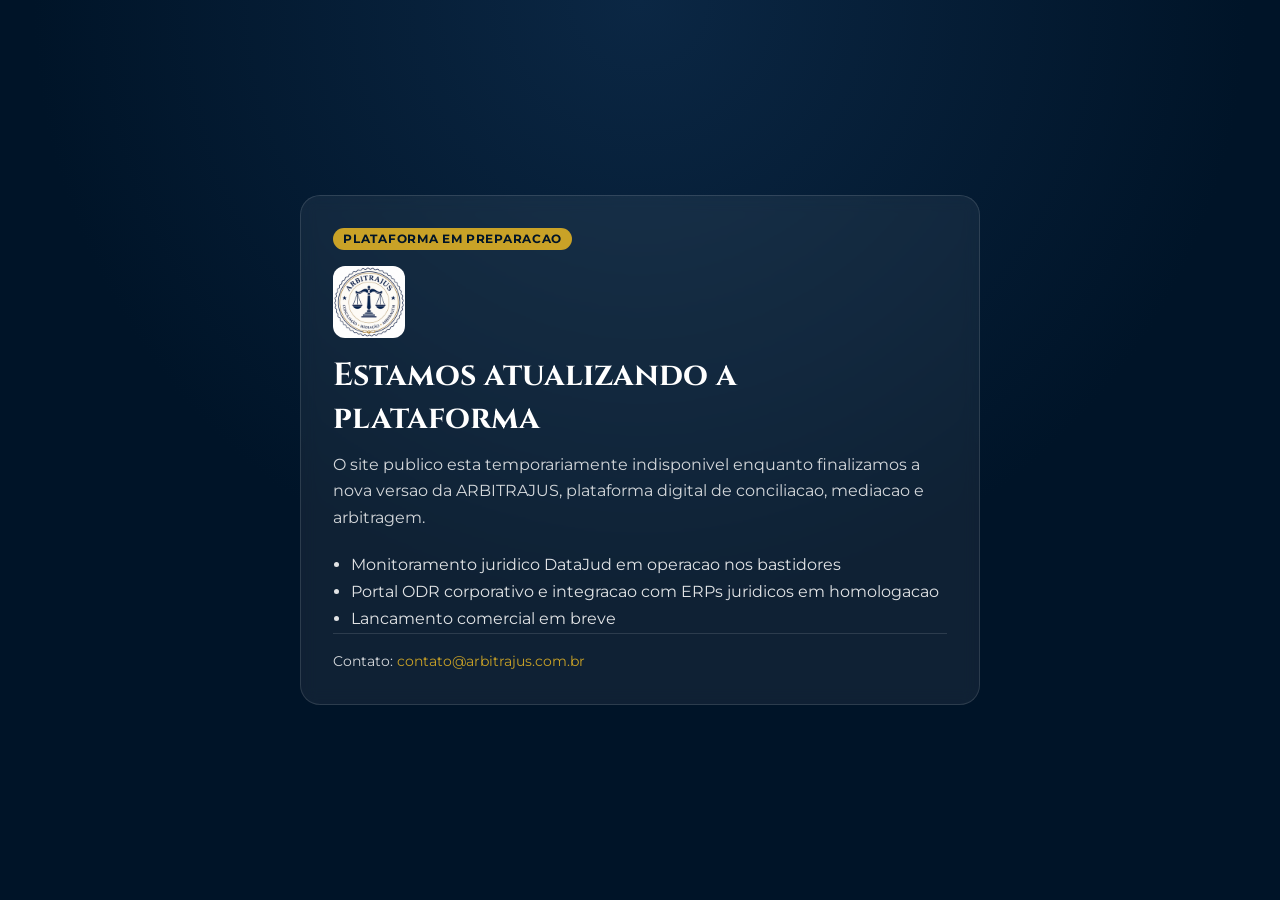
==== index.html @ 87269021 "Site estatico ARBITRAJUS - pagina de manutencao Co-authored-by: Cursor <cursoragent@cursor.com>" ====
<!DOCTYPE html>
<html lang="pt-BR">
<head>
  <meta charset="UTF-8">
  <meta name="viewport" content="width=device-width, initial-scale=1.0">
  <meta name="description" content="ARBITRAJUS - Plataforma digital de conciliacao, mediacao e arbitragem. Em atualizacao.">
  <title>ARBITRAJUS | Em breve</title>
  <link rel="icon" href="favicon.ico" sizes="any">
  <link href="https://fonts.googleapis.com/css2?family=Cinzel:wght@600;700&family=Montserrat:wght@400;500;600&display=swap" rel="stylesheet">
  <style>
    * { box-sizing: border-box; }
    body { margin: 0; font-family: Montserrat, system-ui, sans-serif; }
    .maint-wrap {
      min-height: 100vh;
      display: grid;
      place-items: center;
      padding: 2rem;
      background: radial-gradient(circle at top, #0b2744, #001428 55%);
      color: #fff;
    }
    .maint-card {
      max-width: 680px;
      width: 100%;
      background: rgba(255,255,255,0.06);
      border: 1px solid rgba(255,255,255,0.12);
      border-radius: 20px;
      padding: 2rem;
      backdrop-filter: blur(8px);
    }
    .maint-card h1 {
      font-family: Cinzel, serif;
      margin: 0 0 0.75rem;
      color: #fff;
      font-size: clamp(1.5rem, 4vw, 2rem);
    }
    .maint-card p { color: rgba(255,255,255,0.82); line-height: 1.65; margin: 0; }
    .maint-badge {
      display: inline-block;
      margin-bottom: 1rem;
      padding: 0.25rem 0.65rem;
      border-radius: 999px;
      background: #c9a227;
      color: #001428;
      font-size: 0.72rem;
      font-weight: 700;
      letter-spacing: 0.06em;
      text-transform: uppercase;
    }
    .maint-logo {
      display: block;
      margin-bottom: 1rem;
      width: 72px;
      height: 72px;
      border-radius: 12px;
    }
    .maint-list {
      margin: 1.25rem 0 0;
      padding-left: 1.1rem;
      color: rgba(255,255,255,0.88);
      line-height: 1.7;
    }
    .maint-foot {
      margin-top: 1.5rem;
      padding-top: 1rem;
      border-top: 1px solid rgba(255,255,255,0.12);
      font-size: 0.85rem;
      color: rgba(255,255,255,0.6);
    }
    .maint-foot a { color: #c9a227; text-decoration: none; }
  </style>
</head>
<body>
  <div class="maint-wrap">
    <div class="maint-card">
      <span class="maint-badge">Plataforma em preparacao</span>
      <img class="maint-logo" src="assets/favicon-192.png" alt="ARBITRAJUS" width="72" height="72">
      <h1>Estamos atualizando a plataforma</h1>
      <p>
        O site publico esta temporariamente indisponivel enquanto finalizamos a nova versao da
        ARBITRAJUS, plataforma digital de conciliacao, mediacao e arbitragem.
      </p>
      <ul class="maint-list">
        <li>Monitoramento juridico DataJud em operacao nos bastidores</li>
        <li>Portal ODR corporativo e integracao com ERPs juridicos em homologacao</li>
        <li>Lancamento comercial em breve</li>
      </ul>
      <p class="maint-foot">
        Contato: <a href="mailto:contato@arbitrajus.com.br">contato@arbitrajus.com.br</a>
      </p>
    </div>
  </div>
</body>
</html>
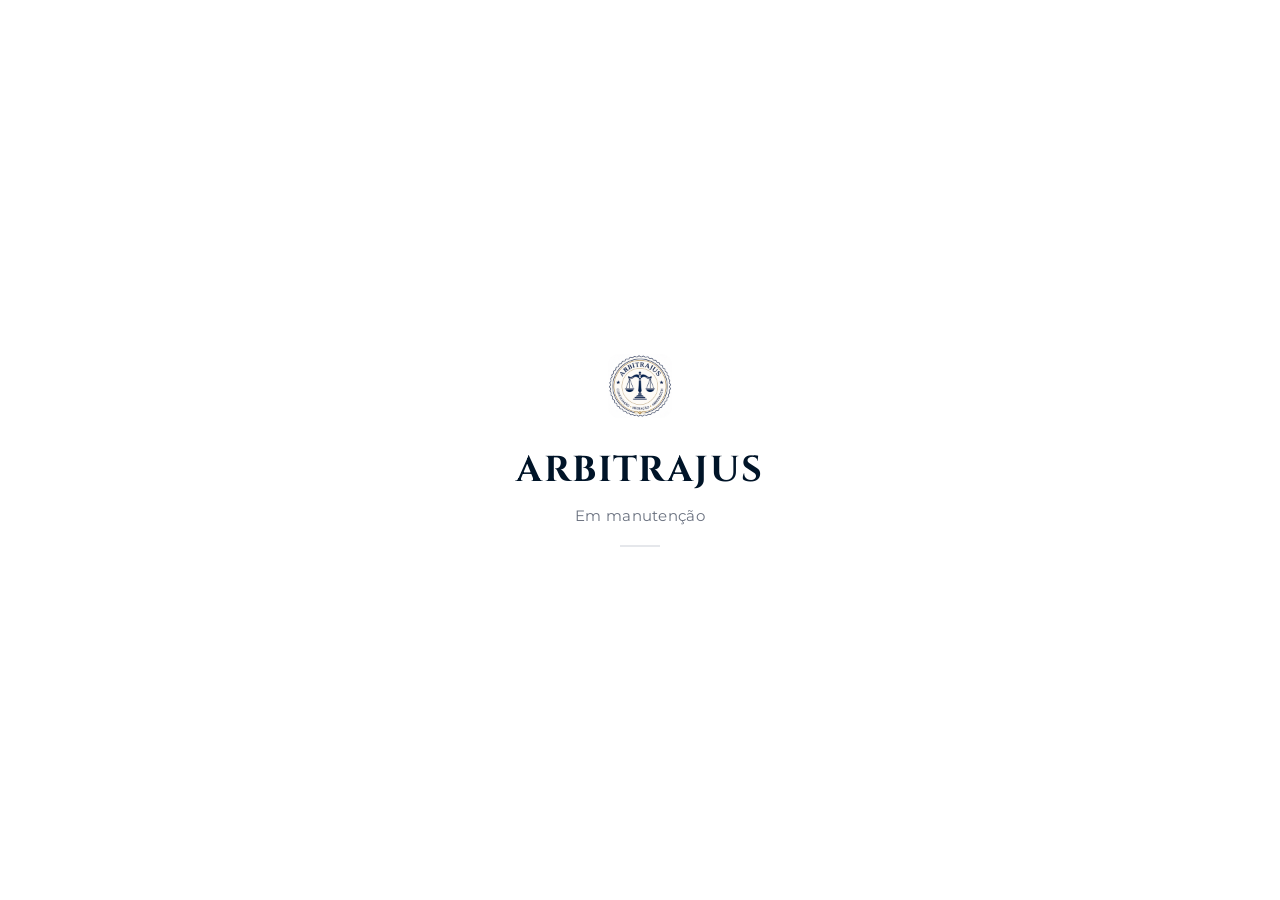
==== commit 03abedce: "design: pagina de manutencao clean, fundo branco Co-authored-by: Cursor <cursoragent@cursor.com>" ====
--- a/index.html
+++ b/index.html
@@ -3,91 +3,62 @@
 <head>
   <meta charset="UTF-8">
   <meta name="viewport" content="width=device-width, initial-scale=1.0">
-  <meta name="description" content="ARBITRAJUS - Plataforma digital de conciliacao, mediacao e arbitragem. Em atualizacao.">
-  <title>ARBITRAJUS | Em breve</title>
-  <link rel="icon" href="favicon.ico" sizes="any">
-  <link href="https://fonts.googleapis.com/css2?family=Cinzel:wght@600;700&family=Montserrat:wght@400;500;600&display=swap" rel="stylesheet">
+  <title>ARBITRAJUS</title>
+  <link rel="icon" href="/favicon.ico" sizes="any">
+  <link rel="icon" type="image/png" href="/assets/favicon-32.png" sizes="32x32">
+  <link rel="apple-touch-icon" href="/assets/favicon-192.png">
+  <link rel="canonical" href="https://arbitrajus.com.br/">
+  <meta name="theme-color" content="#ffffff">
+  <link href="https://fonts.googleapis.com/css2?family=Cinzel:wght@600;700&family=Montserrat:wght@400;500&display=swap" rel="stylesheet">
   <style>
-    * { box-sizing: border-box; }
-    body { margin: 0; font-family: Montserrat, system-ui, sans-serif; }
-    .maint-wrap {
+    * { box-sizing: border-box; margin: 0; padding: 0; }
+    body {
       min-height: 100vh;
       display: grid;
       place-items: center;
+      background: #ffffff;
+      color: #1a1a1a;
+      font-family: Montserrat, system-ui, sans-serif;
       padding: 2rem;
-      background: radial-gradient(circle at top, #0b2744, #001428 55%);
-      color: #fff;
     }
-    .maint-card {
-      max-width: 680px;
-      width: 100%;
-      background: rgba(255,255,255,0.06);
-      border: 1px solid rgba(255,255,255,0.12);
-      border-radius: 20px;
-      padding: 2rem;
-      backdrop-filter: blur(8px);
+    .wrap {
+      text-align: center;
+      max-width: 420px;
     }
-    .maint-card h1 {
-      font-family: Cinzel, serif;
-      margin: 0 0 0.75rem;
-      color: #fff;
-      font-size: clamp(1.5rem, 4vw, 2rem);
-    }
-    .maint-card p { color: rgba(255,255,255,0.82); line-height: 1.65; margin: 0; }
-    .maint-badge {
-      display: inline-block;
-      margin-bottom: 1rem;
-      padding: 0.25rem 0.65rem;
-      border-radius: 999px;
-      background: #c9a227;
-      color: #001428;
-      font-size: 0.72rem;
-      font-weight: 700;
-      letter-spacing: 0.06em;
-      text-transform: uppercase;
-    }
-    .maint-logo {
-      display: block;
-      margin-bottom: 1rem;
-      width: 72px;
-      height: 72px;
+    .logo {
+      width: 64px;
+      height: 64px;
+      margin: 0 auto 1.5rem;
       border-radius: 12px;
     }
-    .maint-list {
-      margin: 1.25rem 0 0;
-      padding-left: 1.1rem;
-      color: rgba(255,255,255,0.88);
-      line-height: 1.7;
+    h1 {
+      font-family: Cinzel, serif;
+      font-size: clamp(1.75rem, 5vw, 2.25rem);
+      font-weight: 700;
+      letter-spacing: 0.04em;
+      color: #001428;
+      margin-bottom: 0.75rem;
     }
-    .maint-foot {
-      margin-top: 1.5rem;
-      padding-top: 1rem;
-      border-top: 1px solid rgba(255,255,255,0.12);
-      font-size: 0.85rem;
-      color: rgba(255,255,255,0.6);
+    p {
+      font-size: 0.95rem;
+      font-weight: 400;
+      color: #6b7280;
+      letter-spacing: 0.02em;
     }
-    .maint-foot a { color: #c9a227; text-decoration: none; }
+    .line {
+      width: 40px;
+      height: 2px;
+      background: #e5e7eb;
+      margin: 1.25rem auto 0;
+    }
   </style>
 </head>
 <body>
-  <div class="maint-wrap">
-    <div class="maint-card">
-      <span class="maint-badge">Plataforma em preparacao</span>
-      <img class="maint-logo" src="assets/favicon-192.png" alt="ARBITRAJUS" width="72" height="72">
-      <h1>Estamos atualizando a plataforma</h1>
-      <p>
-        O site publico esta temporariamente indisponivel enquanto finalizamos a nova versao da
-        ARBITRAJUS, plataforma digital de conciliacao, mediacao e arbitragem.
-      </p>
-      <ul class="maint-list">
-        <li>Monitoramento juridico DataJud em operacao nos bastidores</li>
-        <li>Portal ODR corporativo e integracao com ERPs juridicos em homologacao</li>
-        <li>Lancamento comercial em breve</li>
-      </ul>
-      <p class="maint-foot">
-        Contato: <a href="mailto:contato@arbitrajus.com.br">contato@arbitrajus.com.br</a>
-      </p>
-    </div>
+  <div class="wrap">
+    <img class="logo" src="/assets/favicon-192.png" alt="" width="64" height="64">
+    <h1>ARBITRAJUS</h1>
+    <p>Em manutenção</p>
+    <div class="line"></div>
   </div>
 </body>
 </html>
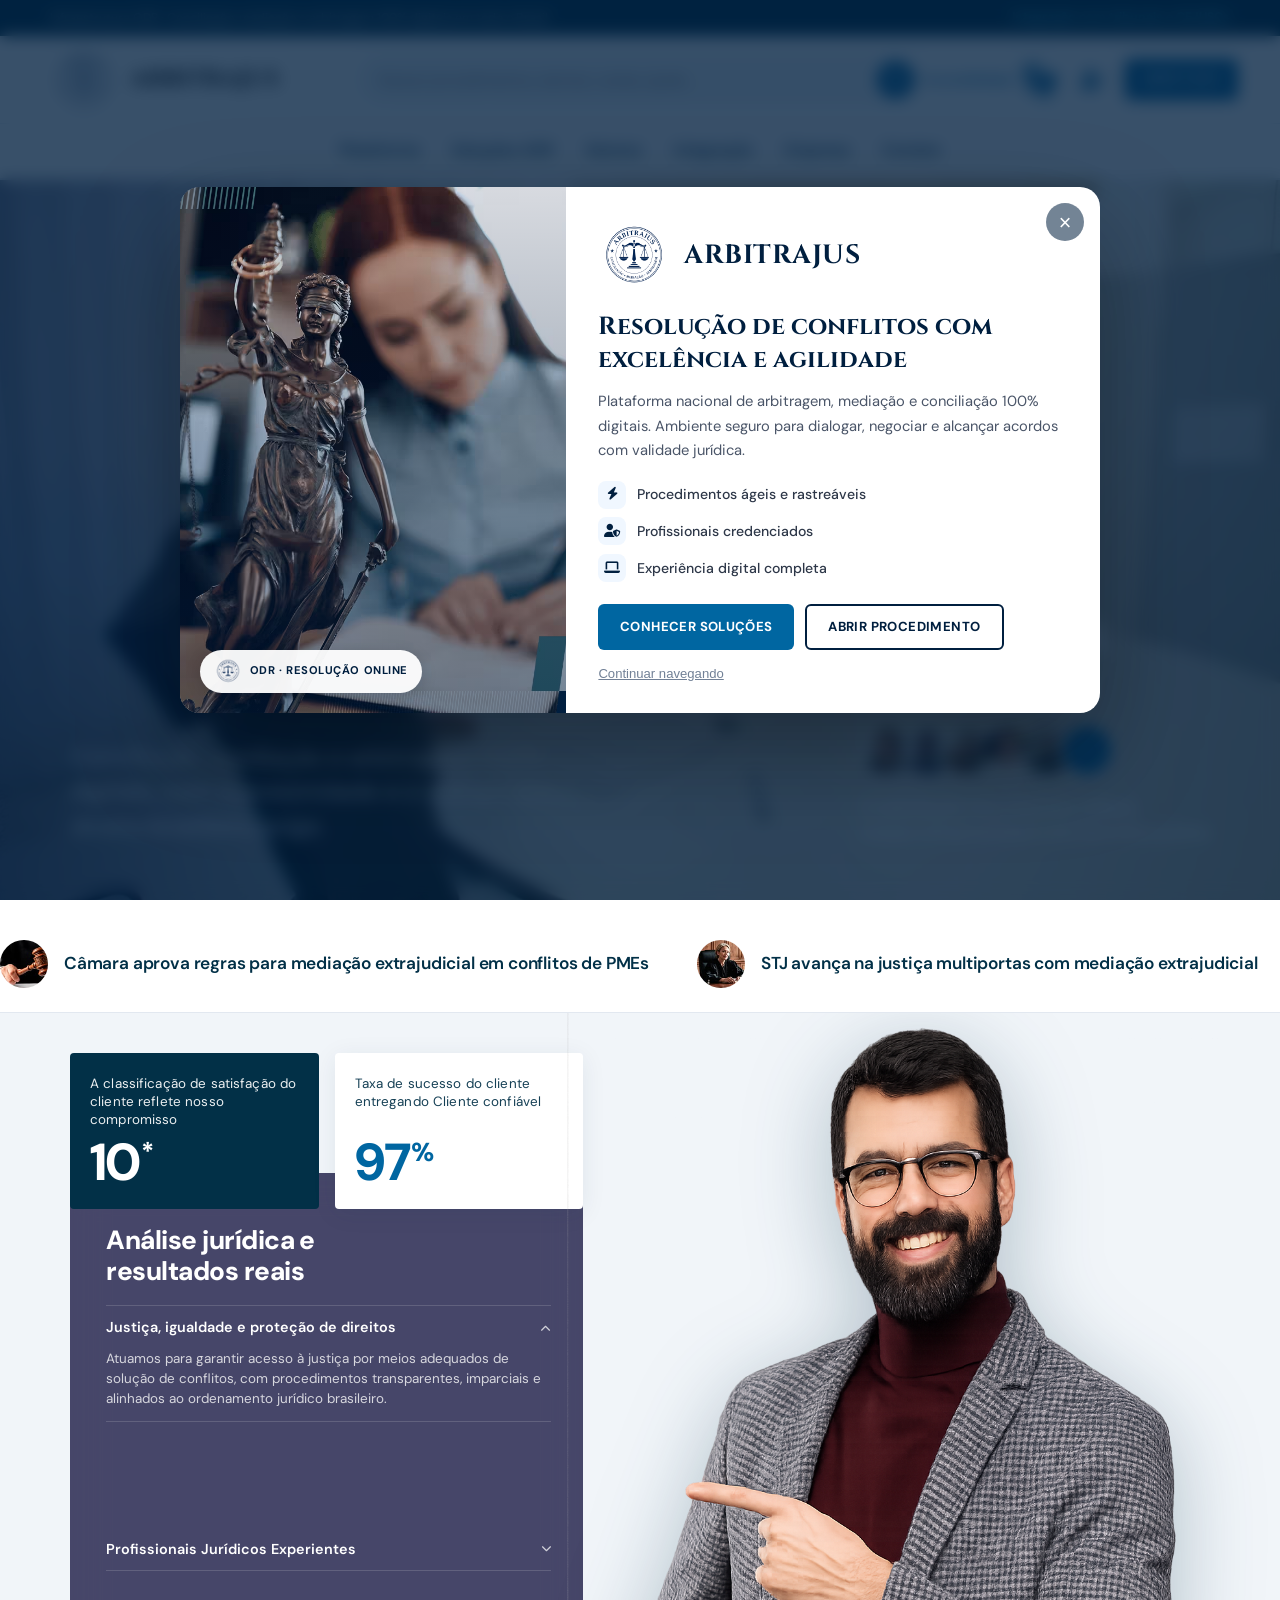
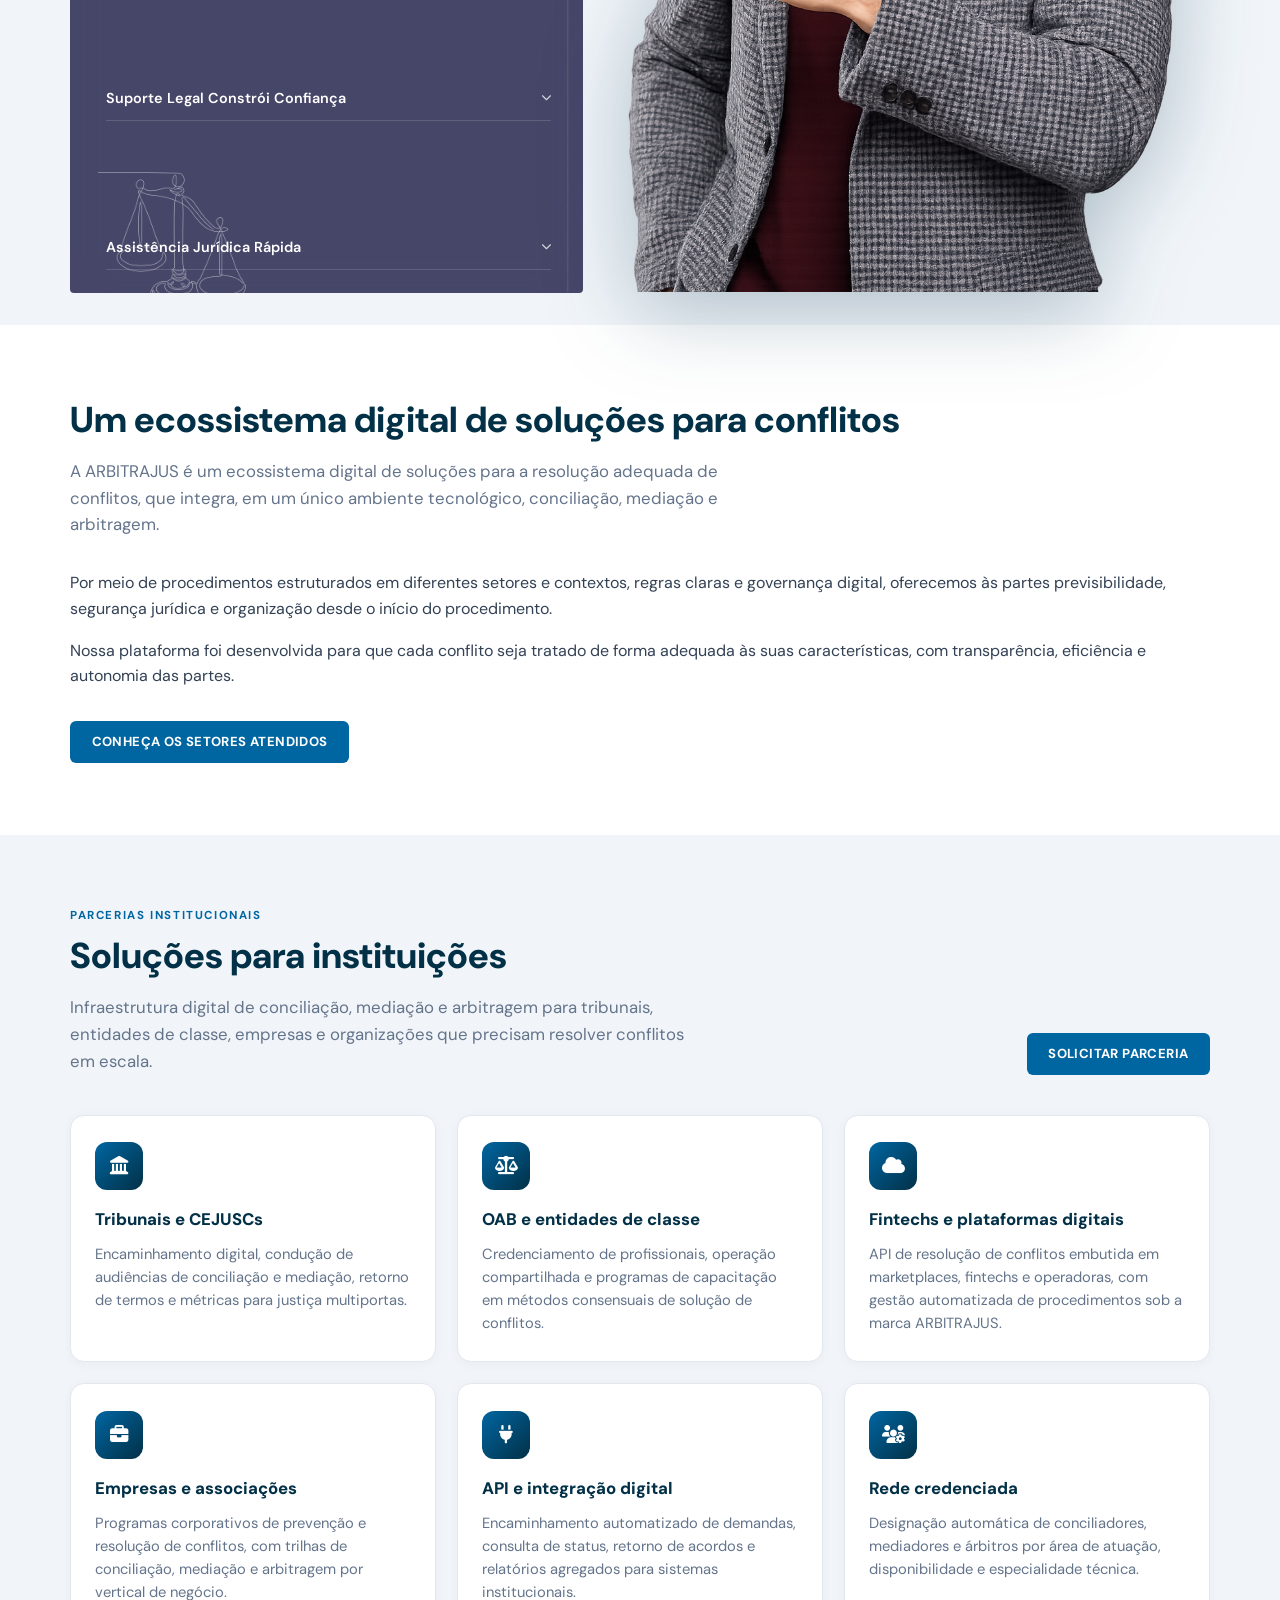
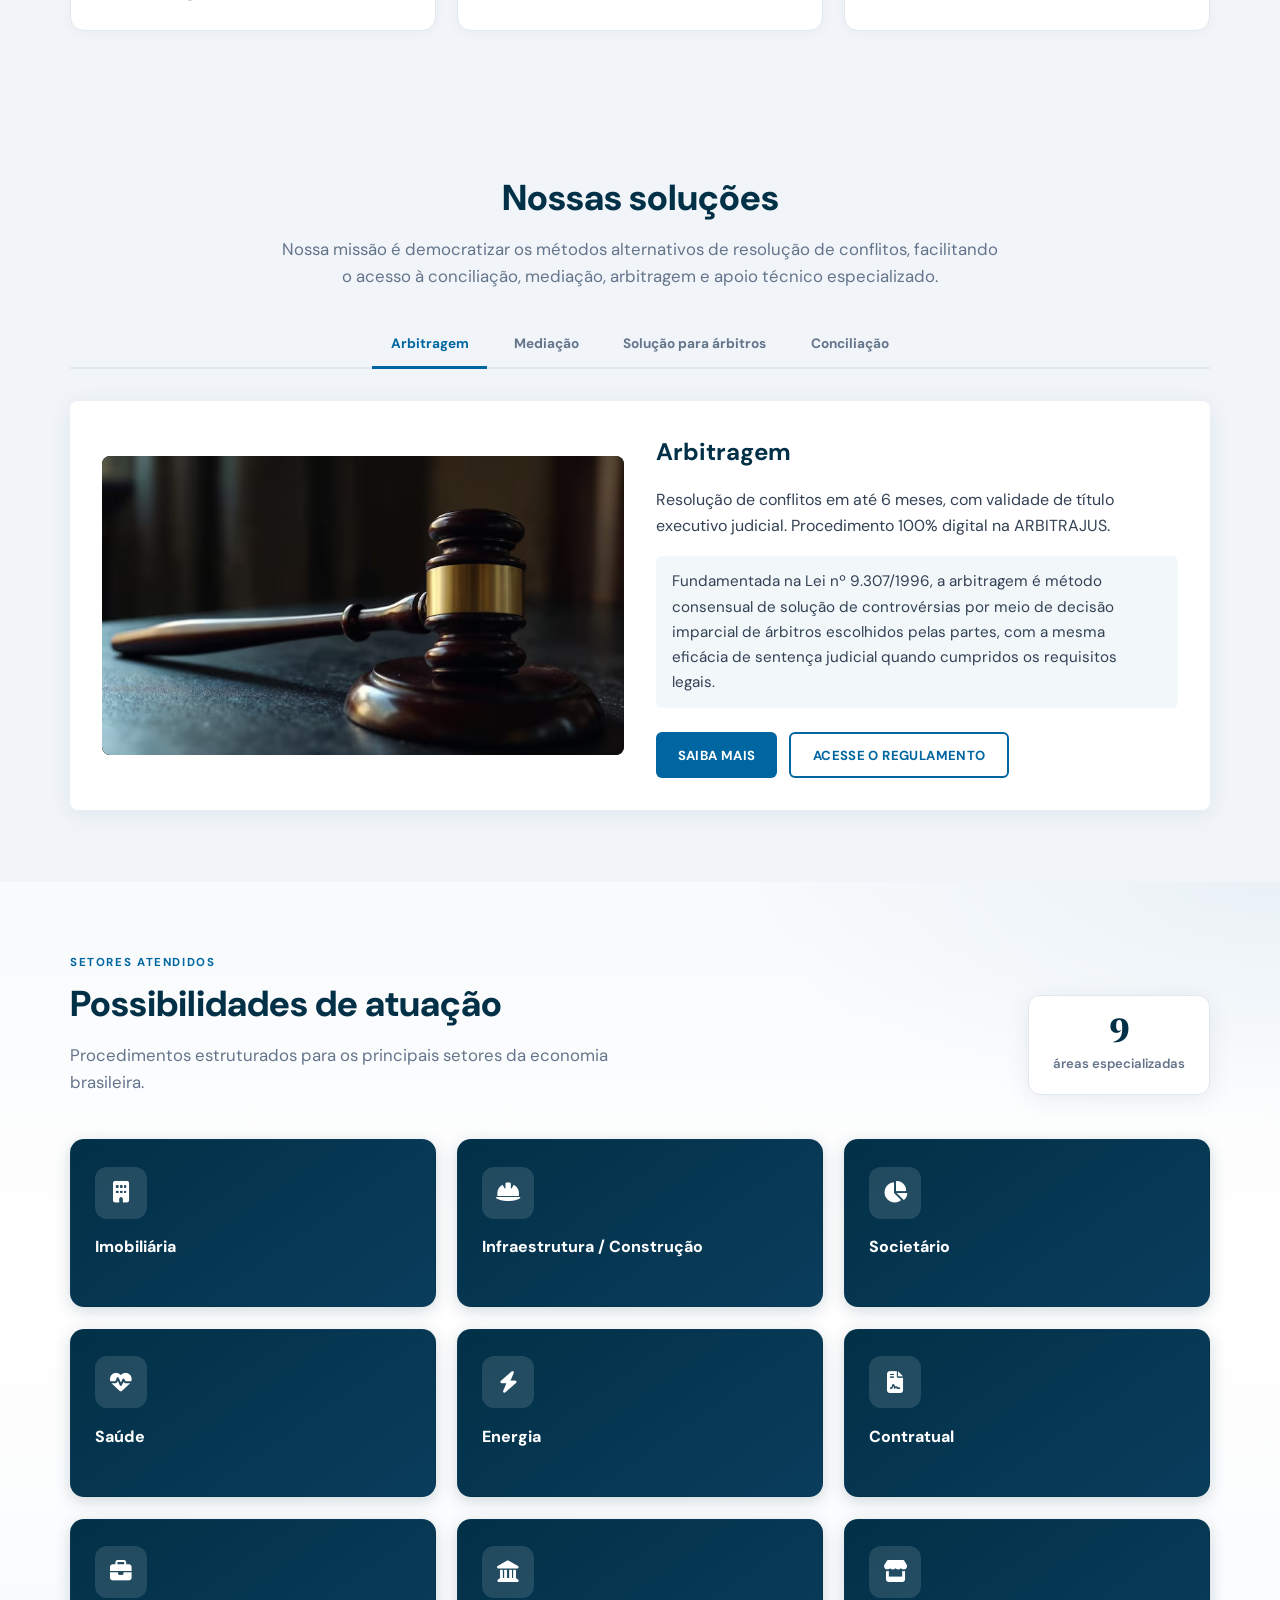
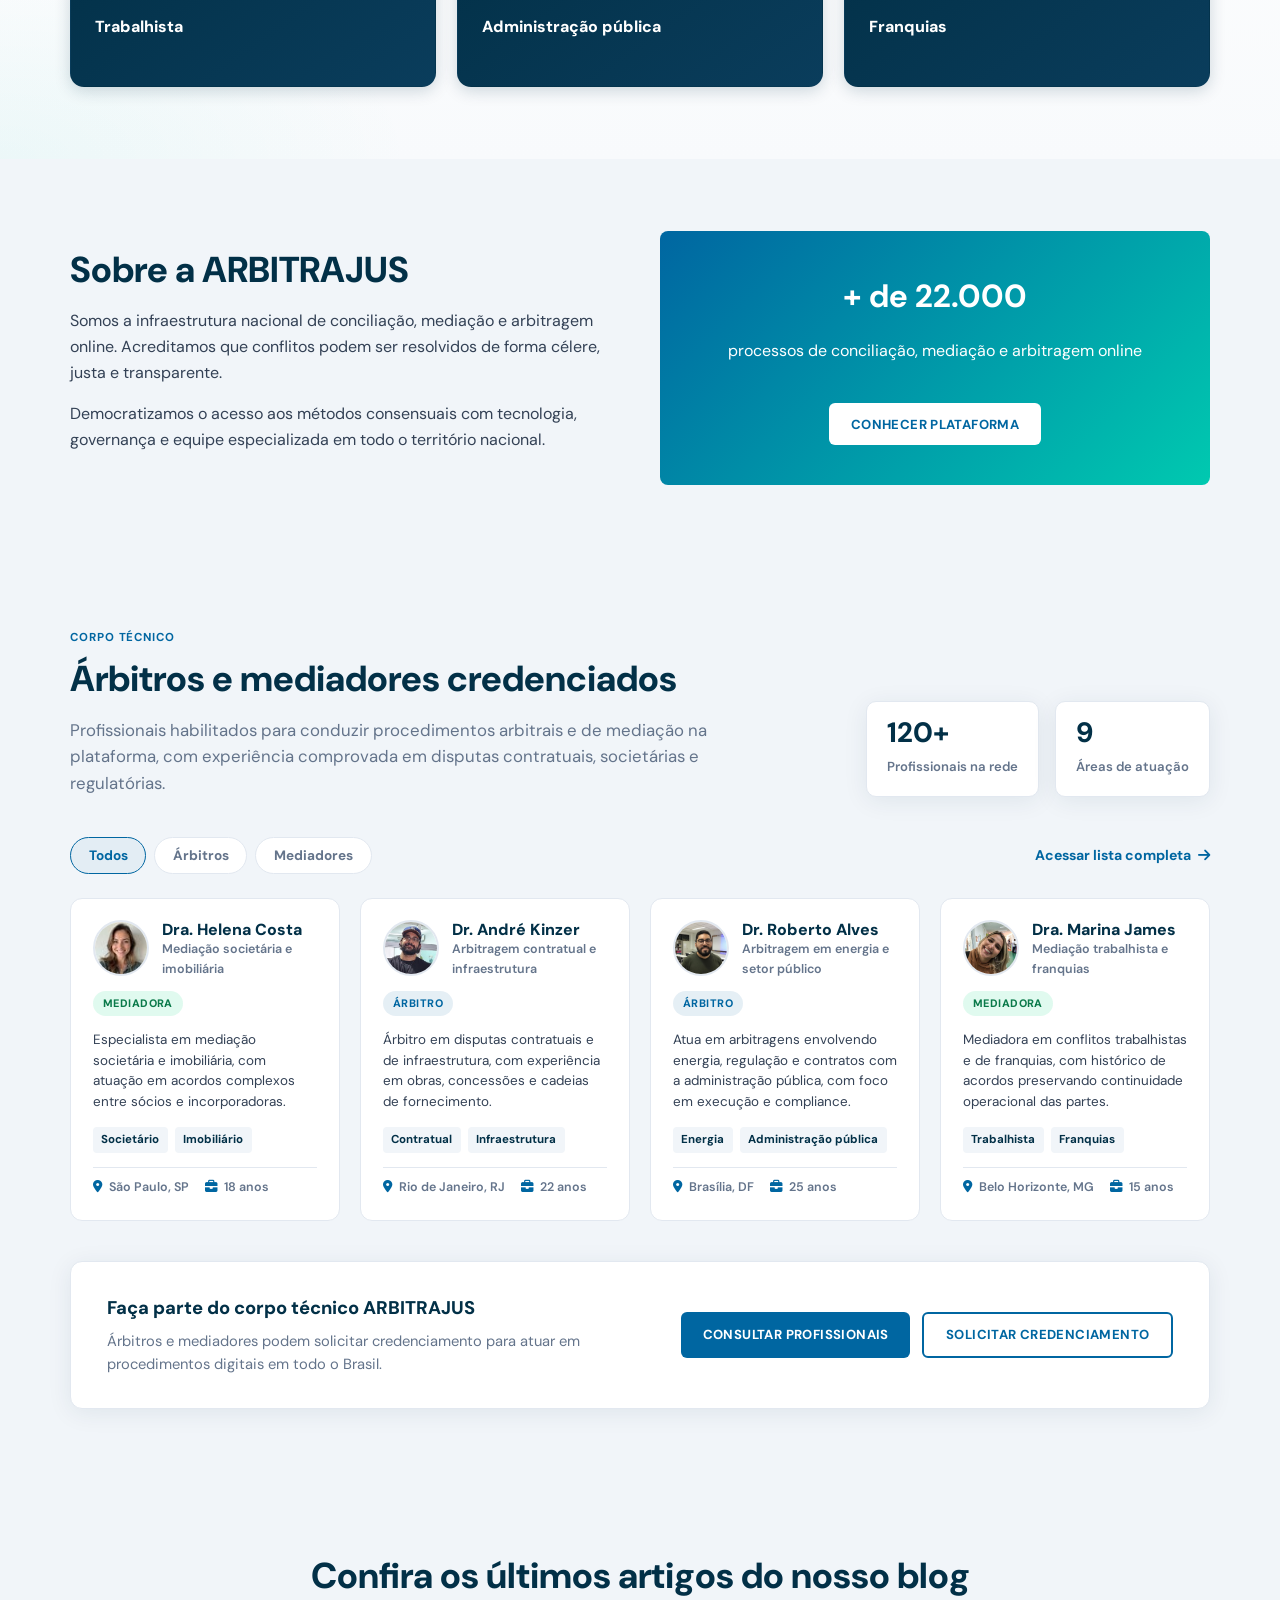
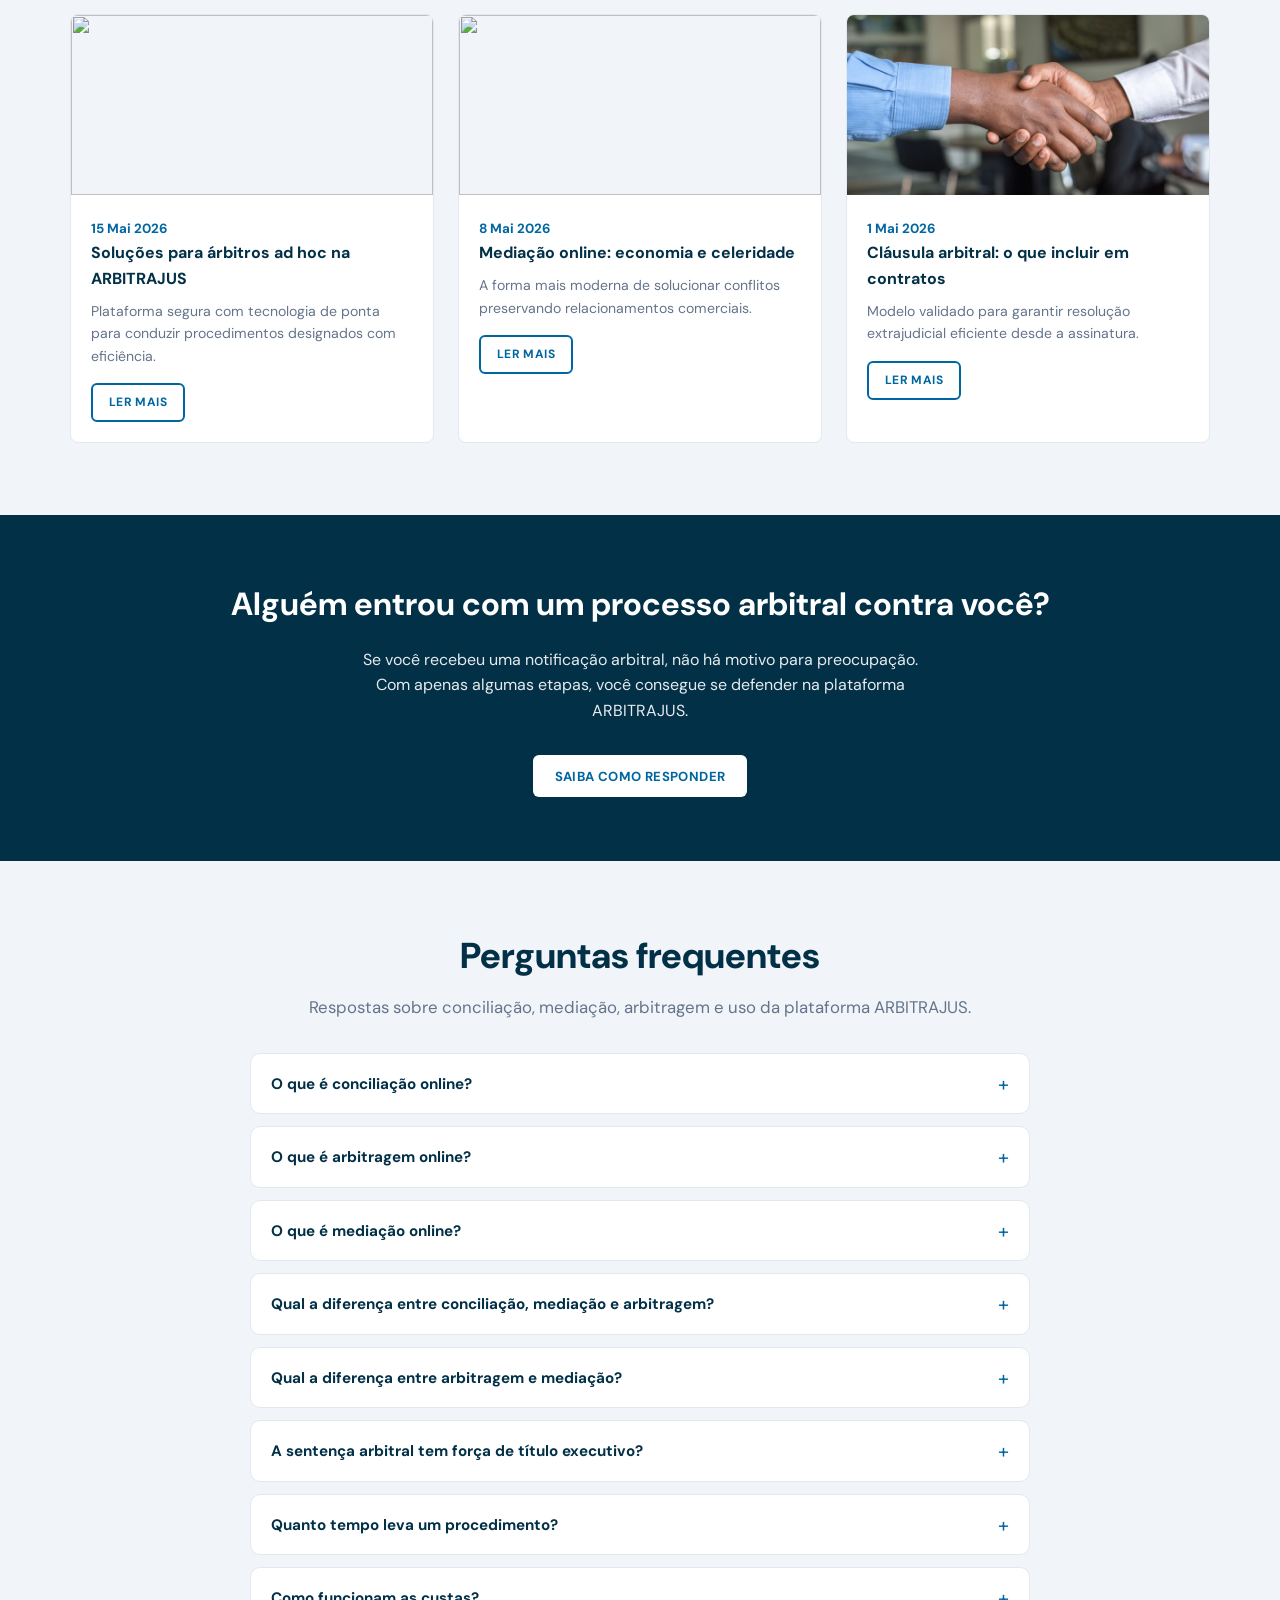
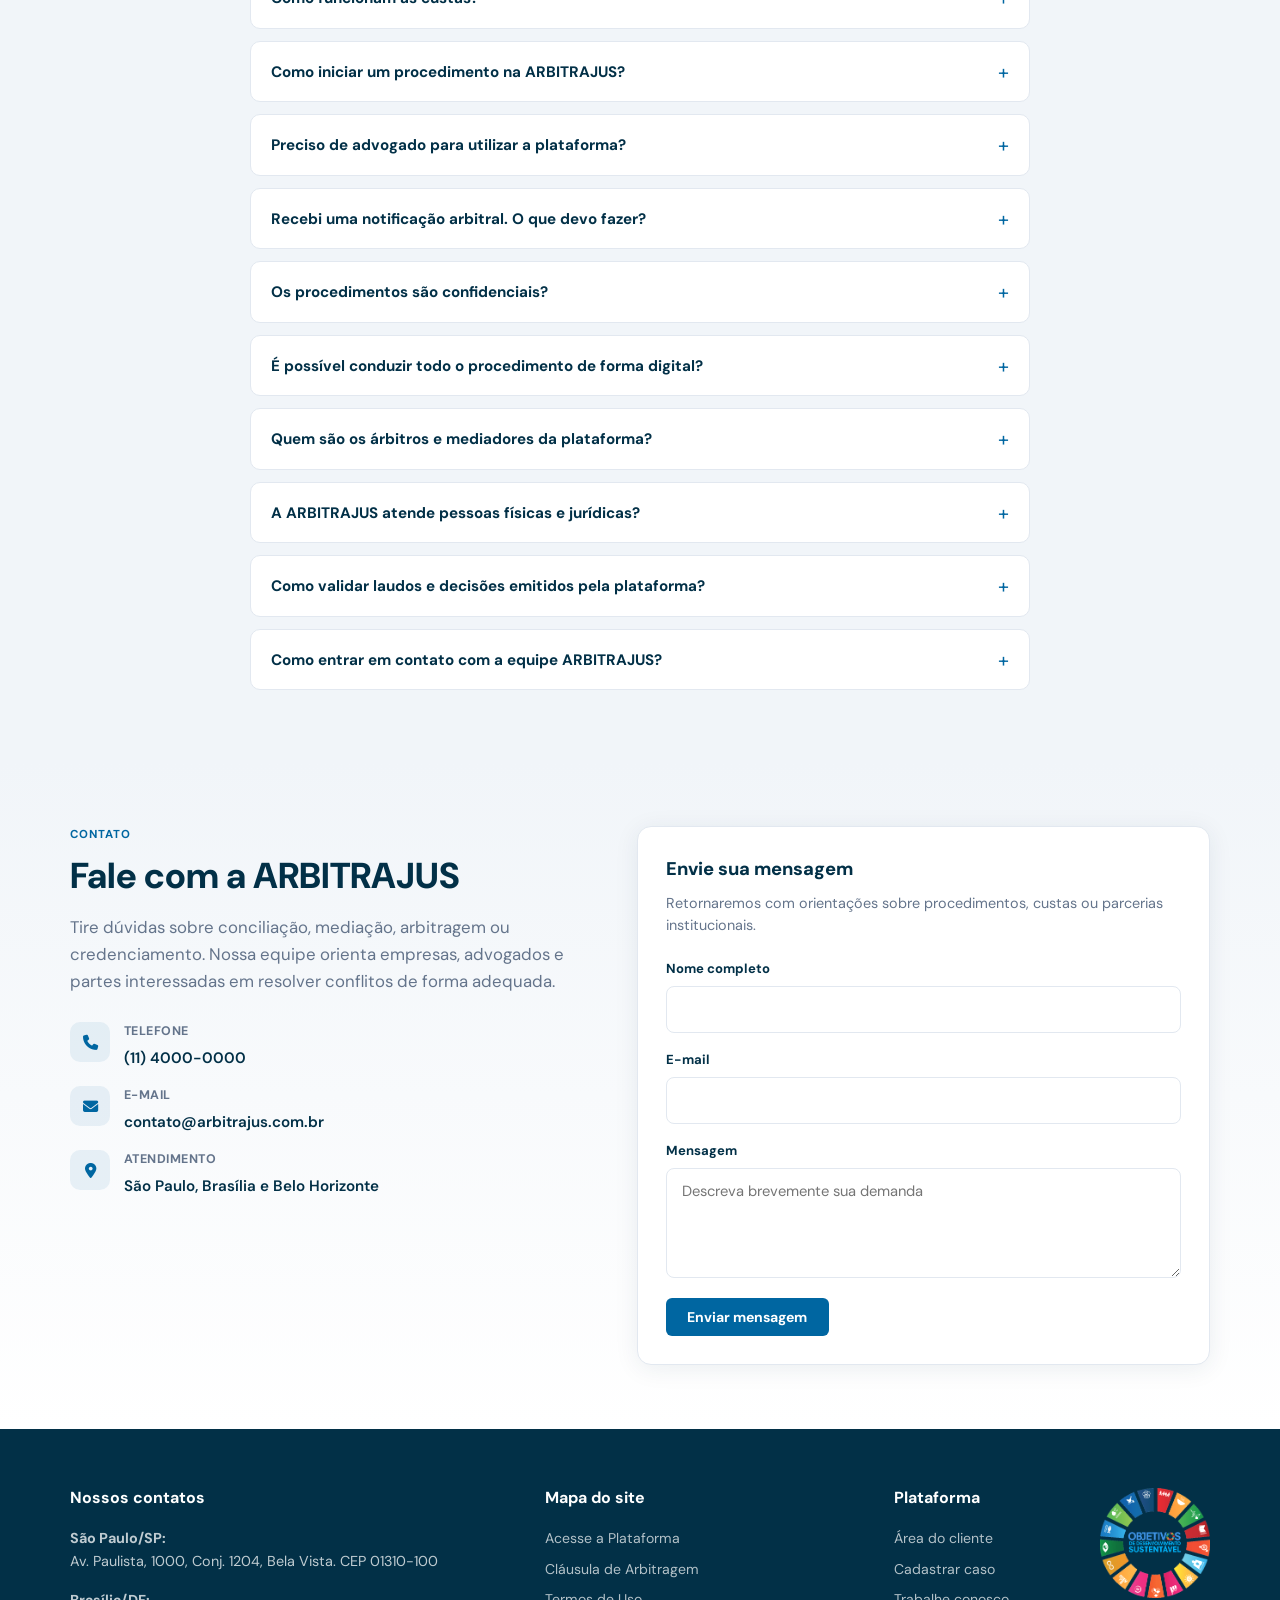
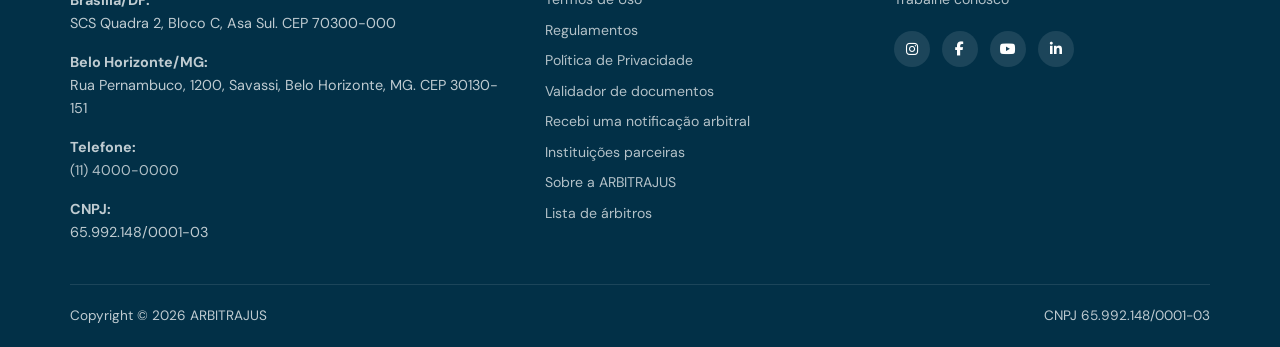
==== commit 581b35b1: "preview: publicar site completo temporariamente para revisao Snapshot da pagina de manutencao salvo " ====
--- a/index.html
+++ b/index.html
@@ -2,63 +2,1221 @@
 <html lang="pt-BR">
 <head>
   <meta charset="UTF-8">
+  <link rel="icon" href="/favicon.ico?v=20260818" sizes="any">
+  <link rel="icon" type="image/png" href="/frontend/assets/img/favicon-32.png?v=20260818" sizes="32x32">
+  <link rel="apple-touch-icon" href="/frontend/assets/img/apple-touch-icon.png?v=20260818">
   <meta name="viewport" content="width=device-width, initial-scale=1.0">
-  <title>ARBITRAJUS</title>
-  <link rel="icon" href="/favicon.ico" sizes="any">
-  <link rel="icon" type="image/png" href="/assets/favicon-32.png" sizes="32x32">
-  <link rel="apple-touch-icon" href="/assets/favicon-192.png">
-  <link rel="canonical" href="https://arbitrajus.com.br/">
-  <meta name="theme-color" content="#ffffff">
-  <link href="https://fonts.googleapis.com/css2?family=Cinzel:wght@600;700&family=Montserrat:wght@400;500&display=swap" rel="stylesheet">
-  <style>
-    * { box-sizing: border-box; margin: 0; padding: 0; }
-    body {
-      min-height: 100vh;
-      display: grid;
-      place-items: center;
-      background: #ffffff;
-      color: #1a1a1a;
-      font-family: Montserrat, system-ui, sans-serif;
-      padding: 2rem;
+  <meta name="description" content="ARBITRAJUS. Conciliação, mediação e arbitragem online. Resolução de conflitos com tecnologia, segurança e eficiência.">
+  <title>ARBITRAJUS | Conciliação, mediação e arbitragem online</title>
+  <link rel="preconnect" href="https://fonts.googleapis.com">
+  <link rel="preconnect" href="https://fonts.gstatic.com" crossorigin>
+  <link href="https://fonts.googleapis.com/css2?family=Cinzel:wght@600;700&family=DM+Sans:wght@400;500;600;700;800&display=swap" rel="stylesheet">
+  <link rel="stylesheet" href="https://cdnjs.cloudflare.com/ajax/libs/font-awesome/6.5.2/css/all.min.css" crossorigin="anonymous">
+  <link rel="stylesheet" href="frontend/css/arbtrato.css?v=20260829a">
+  <link rel="stylesheet" href="frontend/css/widgets.css?v=20260723c">
+  <link rel="preload" as="image" href="frontend/assets/img/lagix-demo02/hero-mediation-poster.jpg?v=20260627" fetchpriority="high">
+  <script>
+    if (location.protocol === 'file:') {
+      document.addEventListener('DOMContentLoaded', function () {
+        var bar = document.createElement('div');
+        bar.setAttribute('role', 'alert');
+        bar.style.cssText = 'position:fixed;top:0;left:0;right:0;z-index:9999;background:#023047;color:#fff;padding:14px;text-align:center;font-size:14px;font-family:sans-serif;';
+        bar.innerHTML = 'Abra pelo servidor local para o site completo: execute <strong>npm start</strong> na pasta do projeto e acesse <a href="http://localhost:3000" style="color:#48cae4;">http://localhost:3000</a>';
+        document.body.prepend(bar);
+        document.body.style.paddingTop = '52px';
+      });
     }
-    .wrap {
-      text-align: center;
-      max-width: 420px;
-    }
-    .logo {
-      width: 64px;
-      height: 64px;
-      margin: 0 auto 1.5rem;
-      border-radius: 12px;
-    }
-    h1 {
-      font-family: Cinzel, serif;
-      font-size: clamp(1.75rem, 5vw, 2.25rem);
-      font-weight: 700;
-      letter-spacing: 0.04em;
-      color: #001428;
-      margin-bottom: 0.75rem;
-    }
-    p {
-      font-size: 0.95rem;
-      font-weight: 400;
-      color: #6b7280;
-      letter-spacing: 0.02em;
-    }
-    .line {
-      width: 40px;
-      height: 2px;
-      background: #e5e7eb;
-      margin: 1.25rem auto 0;
-    }
-  </style>
+  </script>
 </head>
-<body>
-  <div class="wrap">
-    <img class="logo" src="/assets/favicon-192.png" alt="" width="64" height="64">
-    <h1>ARBITRAJUS</h1>
-    <p>Em manutenção</p>
-    <div class="line"></div>
+<body class="arb-theme">
+
+  <header class="arb-header">
+    <div class="arb-header-topbar">
+      <div class="container arb-header-topbar-inner">
+        <p>Infraestrutura ODR · Conciliação, mediação e arbitragem 100% digitais em todo o Brasil</p>
+        <a href="#instituicoes">Integração com tribunais e CEJUSCs</a>
+      </div>
+    </div>
+
+    <div class="arb-header-main">
+      <div class="container arb-header-main-inner">
+        <a href="index.html" class="arb-logo" aria-label="ARBITRAJUS, início">
+          <img src="frontend/assets/img/logo-2.png" alt="" class="arb-logo-img" width="76" height="76">
+          <span class="arb-logo-text"><span class="arb-logo-arbitra">ARBITRA</span><span class="arb-logo-jus">JUS</span></span>
+        </a>
+
+        <form class="arb-header-search" id="arb-header-search" role="search" autocomplete="off">
+          <label class="visually-hidden" for="arb-search-input">Buscar na plataforma</label>
+          <input
+            type="search"
+            id="arb-search-input"
+            name="q"
+            placeholder="Buscar procedimentos, setores, custas, ajuda..."
+            list="arb-search-suggestions"
+          >
+          <datalist id="arb-search-suggestions">
+            <option value="Arbitragem"></option>
+            <option value="Mediação"></option>
+            <option value="Conciliação"></option>
+            <option value="Custas"></option>
+            <option value="Notificação arbitral"></option>
+            <option value="Credenciamento"></option>
+            <option value="Tribunais"></option>
+            <option value="FAQ"></option>
+          </datalist>
+          <button type="submit" class="arb-header-search-btn" aria-label="Buscar">
+            <i class="fas fa-search" aria-hidden="true"></i>
+          </button>
+        </form>
+
+        <div class="arb-header-actions">
+          <div class="arb-header-a11y-wrap">
+            <a
+              href="#"
+              class="arb-header-tool arb-header-a11y-link"
+              id="arb-a11y-fab"
+              aria-label="Acessibilidade"
+              aria-expanded="false"
+              aria-controls="arb-a11y-panel"
+            >
+              <span class="arb-header-a11y-text">Acessibilidade</span>
+              <img
+                src="frontend/assets/img/acessibilidade-40-40.png"
+                alt=""
+                class="arb-header-a11y-icon"
+                width="40"
+                height="40"
+                decoding="async"
+              >
+            </a>
+            <div class="arb-a11y-panel arb-a11y-panel--header" id="arb-a11y-panel" role="dialog" aria-label="Acessibilidade" hidden>
+              <p class="arb-a11y-panel-title">Acessibilidade</p>
+              <button type="button" class="arb-a11y-action" data-a11y="font-up">
+                <i class="fas fa-text-height" aria-hidden="true"></i> Aumentar texto
+              </button>
+              <button type="button" class="arb-a11y-action" data-a11y="font-down">
+                <i class="fas fa-font" aria-hidden="true"></i> Diminuir texto
+              </button>
+              <button type="button" class="arb-a11y-action" data-a11y="contrast">
+                <i class="fas fa-circle-half-stroke" aria-hidden="true"></i> Alto contraste
+              </button>
+              <button type="button" class="arb-a11y-action" data-a11y="reset">
+                <i class="fas fa-rotate-left" aria-hidden="true"></i> Restaurar padrão
+              </button>
+            </div>
+          </div>
+
+          <div class="arb-header-actions-account">
+            <a href="frontend/pages/login.html" class="arb-header-tool arb-header-login-link" title="Login" aria-label="Login">
+              <span class="arb-header-tool-icon" aria-hidden="true">
+                <i class="fas fa-user-plus"></i>
+              </span>
+            </a>
+            <a href="frontend/pages/abrir-procedimento.html" class="btn-arb btn-arb-primary arb-header-cta">Abrir caso</a>
+          </div>
+
+          <button type="button" class="arb-menu-btn" id="arb-menu-btn" aria-label="Menu"><i class="fas fa-bars"></i></button>
+        </div>
+      </div>
+    </div>
+
+    <div class="arb-header-navbar">
+      <div class="container arb-header-navbar-inner">
+      <nav class="arb-nav" aria-label="Principal">
+        <div class="arb-nav-item arb-nav-item--mega">
+          <button type="button" class="arb-nav-link" aria-expanded="false" aria-haspopup="true">
+            Plataforma
+          </button>
+          <div class="arb-mega" role="region" aria-label="Plataforma">
+            <div class="container arb-mega-inner">
+              <div class="arb-mega-grid arb-mega-grid--3">
+                <div class="arb-mega-col">
+                  <p class="arb-mega-label">Acesso</p>
+                  <a href="frontend/pages/login.html" class="arb-mega-link">
+                    <span class="arb-mega-link-icon"><i class="fas fa-right-to-bracket" aria-hidden="true"></i></span>
+                    <span class="arb-mega-link-text"><strong>Acessar a plataforma</strong><small>Área do cliente e painel de casos</small></span>
+                  </a>
+                  <a href="frontend/pages/abrir-procedimento.html" class="arb-mega-link">
+                    <span class="arb-mega-link-icon"><i class="fas fa-user-plus" aria-hidden="true"></i></span>
+                    <span class="arb-mega-link-text"><strong>Cadastrar caso</strong><small>Inicie um procedimento online</small></span>
+                  </a>
+                  <a href="frontend/pages/credenciamento.html" class="arb-mega-link">
+                    <span class="arb-mega-link-icon"><i class="fas fa-briefcase" aria-hidden="true"></i></span>
+                    <span class="arb-mega-link-text"><strong>Trabalhe conosco</strong><small>Árbitros, mediadores e parceiros</small></span>
+                  </a>
+                </div>
+                <div class="arb-mega-col">
+                  <p class="arb-mega-label">Ferramentas</p>
+                  <a href="frontend/pages/validador.html" class="arb-mega-link">
+                    <span class="arb-mega-link-icon"><i class="fas fa-certificate" aria-hidden="true"></i></span>
+                    <span class="arb-mega-link-text"><strong>Validador de documentos</strong><small>Autenticidade de laudos e decisões</small></span>
+                  </a>
+                  <a href="frontend/pages/notificacao.html" class="arb-mega-link">
+                    <span class="arb-mega-link-icon"><i class="fas fa-bell" aria-hidden="true"></i></span>
+                    <span class="arb-mega-link-text"><strong>Notificação arbitral</strong><small>Orientações para partes notificadas</small></span>
+                  </a>
+                  <a href="#plataforma-cta" class="arb-mega-link">
+                    <span class="arb-mega-link-icon"><i class="fas fa-desktop" aria-hidden="true"></i></span>
+                    <span class="arb-mega-link-text"><strong>Conheça a plataforma</strong><small>Recursos e fluxo dos procedimentos</small></span>
+                  </a>
+                </div>
+                <aside class="arb-mega-feature arb-mega-feature--dark">
+                  <p class="arb-mega-feature-tag">Motor de resolução</p>
+                  <h3 class="arb-mega-feature-title">Infraestrutura global de ODR em operação</h3>
+                  <p class="arb-mega-feature-text">Protocolo, prazos, audiências, custas e rede credenciada, da abertura do caso ao termo de encerramento.</p>
+                  <a href="frontend/pages/login.html" class="btn-arb btn-arb-white">Acessar plataforma</a>
+                </aside>
+              </div>
+            </div>
+          </div>
+        </div>
+
+        <div class="arb-nav-item arb-nav-item--mega">
+          <button type="button" class="arb-nav-link" aria-expanded="false" aria-haspopup="true">
+            Soluções ADR
+          </button>
+          <div class="arb-mega" role="region" aria-label="Soluções ADR">
+            <div class="container arb-mega-inner">
+              <div class="arb-mega-grid arb-mega-grid--4">
+                <div class="arb-mega-col">
+                  <p class="arb-mega-label">Soluções</p>
+                  <a href="#solucoes" data-tab-trigger="arbitragem" class="arb-mega-link">
+                    <span class="arb-mega-link-icon"><i class="fas fa-gavel" aria-hidden="true"></i></span>
+                    <span class="arb-mega-link-text"><strong>Arbitragem online</strong><small>Decisão vinculante em ambiente digital</small></span>
+                  </a>
+                  <a href="#solucoes" data-tab-trigger="conciliacao" class="arb-mega-link">
+                    <span class="arb-mega-link-icon"><i class="fas fa-handshake" aria-hidden="true"></i></span>
+                    <span class="arb-mega-link-text"><strong>Conciliação online</strong><small>Acordos rápidos com conciliador qualificado</small></span>
+                  </a>
+                  <a href="#solucoes" data-tab-trigger="mediacao" class="arb-mega-link">
+                    <span class="arb-mega-link-icon"><i class="fas fa-scale-balanced" aria-hidden="true"></i></span>
+                    <span class="arb-mega-link-text"><strong>Mediação online</strong><small>Acordos com auxílio de mediador neutro</small></span>
+                  </a>
+                </div>
+                <div class="arb-mega-col">
+                  <p class="arb-mega-label">Serviços especializados</p>
+                  <a href="#instituicoes" class="arb-mega-link">
+                    <span class="arb-mega-link-icon"><i class="fas fa-plug" aria-hidden="true"></i></span>
+                    <span class="arb-mega-link-text"><strong>API institucional</strong><small>Integração com tribunais e sistemas parceiros</small></span>
+                  </a>
+                  <a href="#solucoes" data-tab-trigger="arbitros" class="arb-mega-link">
+                    <span class="arb-mega-link-icon"><i class="fas fa-user-tie" aria-hidden="true"></i></span>
+                    <span class="arb-mega-link-text"><strong>Soluções para árbitros ad hoc</strong><small>Gestão segura de procedimentos</small></span>
+                  </a>
+                  <a href="#equipe" class="arb-mega-link">
+                    <span class="arb-mega-link-icon"><i class="fas fa-users" aria-hidden="true"></i></span>
+                    <span class="arb-mega-link-text"><strong>Seleção de árbitros e mediadores</strong><small>Profissionais qualificados e credenciados</small></span>
+                  </a>
+                </div>
+                <div class="arb-mega-col">
+                  <p class="arb-mega-label">Documentos e orientações</p>
+                  <a href="frontend/pages/custas.html" class="arb-mega-link">
+                    <span class="arb-mega-link-icon"><i class="fas fa-calculator" aria-hidden="true"></i></span>
+                    <span class="arb-mega-link-text"><strong>Custas da arbitragem</strong><small>Valores transparentes desde o início</small></span>
+                  </a>
+                  <a href="#solucoes" class="arb-mega-link">
+                    <span class="arb-mega-link-icon"><i class="fas fa-file-contract" aria-hidden="true"></i></span>
+                    <span class="arb-mega-link-text"><strong>Cláusula arbitral e termo de compromisso</strong><small>Modelos e orientações práticas</small></span>
+                  </a>
+                  <a href="#solucoes" class="arb-mega-link">
+                    <span class="arb-mega-link-icon"><i class="fas fa-book" aria-hidden="true"></i></span>
+                    <span class="arb-mega-link-text"><strong>Regulamentos e políticas</strong><small>Normas dos procedimentos ARBITRAJUS</small></span>
+                  </a>
+                  <a href="frontend/pages/notificacao.html" class="arb-mega-link">
+                    <span class="arb-mega-link-icon"><i class="fas fa-envelope-open-text" aria-hidden="true"></i></span>
+                    <span class="arb-mega-link-text"><strong>Recebi uma notificação arbitral</strong><small>Saiba como responder com segurança</small></span>
+                  </a>
+                </div>
+                <aside class="arb-mega-feature arb-mega-feature--dark">
+                  <p class="arb-mega-feature-tag">Infraestrutura ODR</p>
+                  <h3 class="arb-mega-feature-title">Plataforma de mediação, conciliação e arbitragem.</h3>
+                  <p class="arb-mega-feature-text">Sistema digital de resolução de conflitos com validade jurídica, rede credenciada e acompanhamento em tempo real.</p>
+                  <a href="#solucoes" class="btn-arb btn-arb-white">Conheça as soluções</a>
+                </aside>
+              </div>
+            </div>
+          </div>
+        </div>
+
+        <div class="arb-nav-item arb-nav-item--mega">
+          <button type="button" class="arb-nav-link" aria-expanded="false" aria-haspopup="true">
+            Setores
+          </button>
+          <div class="arb-mega" role="region" aria-label="Setores de atuação">
+            <div class="container arb-mega-inner">
+              <div class="arb-mega-intro">
+                <p class="arb-mega-label">Setores de atuação</p>
+                <h3 class="arb-mega-intro-title">Experiência em disputas de alta complexidade</h3>
+                <p class="arb-mega-intro-text">Atuamos em conflitos contratuais, societários e regulatórios com equipes especializadas por segmento.</p>
+              </div>
+              <div class="arb-mega-sectors">
+                <a href="#setores" class="arb-mega-sector"><i class="fas fa-building" aria-hidden="true"></i><span>Imobiliária</span></a>
+                <a href="#setores" class="arb-mega-sector"><i class="fas fa-hard-hat" aria-hidden="true"></i><span>Infraestrutura / Construção</span></a>
+                <a href="#setores" class="arb-mega-sector"><i class="fas fa-chart-pie" aria-hidden="true"></i><span>Societário</span></a>
+                <a href="#setores" class="arb-mega-sector"><i class="fas fa-heart-pulse" aria-hidden="true"></i><span>Saúde</span></a>
+                <a href="#setores" class="arb-mega-sector"><i class="fas fa-bolt" aria-hidden="true"></i><span>Energia</span></a>
+                <a href="#setores" class="arb-mega-sector"><i class="fas fa-file-signature" aria-hidden="true"></i><span>Contratual</span></a>
+                <a href="#setores" class="arb-mega-sector"><i class="fas fa-briefcase" aria-hidden="true"></i><span>Trabalhista</span></a>
+                <a href="#setores" class="arb-mega-sector"><i class="fas fa-landmark" aria-hidden="true"></i><span>Administração pública</span></a>
+                <a href="#setores" class="arb-mega-sector"><i class="fas fa-store" aria-hidden="true"></i><span>Franquias</span></a>
+              </div>
+            </div>
+          </div>
+        </div>
+
+        <div class="arb-nav-item arb-nav-item--mega">
+          <button type="button" class="arb-nav-link" aria-expanded="false" aria-haspopup="true">
+            Integração
+          </button>
+          <div class="arb-mega" role="region" aria-label="Integração institucional">
+            <div class="container arb-mega-inner">
+              <div class="arb-mega-grid arb-mega-grid--3">
+                <div class="arb-mega-col">
+                  <p class="arb-mega-label">Setor público</p>
+                  <a href="#instituicoes" class="arb-mega-link">
+                    <span class="arb-mega-link-icon"><i class="fas fa-landmark" aria-hidden="true"></i></span>
+                    <span class="arb-mega-link-text"><strong>Tribunais e CEJUSCs</strong><small>Justiça multiportas e encaminhamento digital</small></span>
+                  </a>
+                  <a href="#instituicoes" class="arb-mega-link">
+                    <span class="arb-mega-link-icon"><i class="fas fa-gavel" aria-hidden="true"></i></span>
+                    <span class="arb-mega-link-text"><strong>Administração pública</strong><small>Conciliação e mediação em demandas públicas</small></span>
+                  </a>
+                  <a href="#instituicoes" class="arb-mega-link">
+                    <span class="arb-mega-link-icon"><i class="fas fa-file-signature" aria-hidden="true"></i></span>
+                    <span class="arb-mega-link-text"><strong>Convênios institucionais</strong><small>Parcerias com tribunais e entidades públicas</small></span>
+                  </a>
+                </div>
+                <div class="arb-mega-col">
+                  <p class="arb-mega-label">Parceiros privados</p>
+                  <a href="#instituicoes" class="arb-mega-link">
+                    <span class="arb-mega-link-icon"><i class="fas fa-scale-balanced" aria-hidden="true"></i></span>
+                    <span class="arb-mega-link-text"><strong>OAB e entidades de classe</strong><small>Credenciamento e operação compartilhada</small></span>
+                  </a>
+                  <a href="#instituicoes" class="arb-mega-link">
+                    <span class="arb-mega-link-icon"><i class="fas fa-network-wired" aria-hidden="true"></i></span>
+                    <span class="arb-mega-link-text"><strong>Programas corporativos</strong><small>ADR em escala para empresas e associações</small></span>
+                  </a>
+                  <a href="#contato" class="arb-mega-link">
+                    <span class="arb-mega-link-icon"><i class="fas fa-handshake" aria-hidden="true"></i></span>
+                    <span class="arb-mega-link-text"><strong>Empresas e associações</strong><small>Programas corporativos de resolução de conflitos</small></span>
+                  </a>
+                </div>
+                <aside class="arb-mega-feature arb-mega-feature--dark">
+                  <p class="arb-mega-feature-tag">Justiça multiportas</p>
+                  <h3 class="arb-mega-feature-title">Integração institucional para tribunais e parceiros</h3>
+                  <p class="arb-mega-feature-text">API de encaminhamento, gestão de procedimentos, métricas e retorno institucional. Infraestrutura privada, interoperável e sem barreiras estaduais.</p>
+                  <a href="#instituicoes" class="btn-arb btn-arb-white">Conheça as soluções</a>
+                </aside>
+              </div>
+            </div>
+          </div>
+        </div>
+
+        <div class="arb-nav-item arb-nav-item--mega">
+          <button type="button" class="arb-nav-link" aria-expanded="false" aria-haspopup="true">
+            Empresa
+          </button>
+          <div class="arb-mega" role="region" aria-label="Empresa">
+            <div class="container arb-mega-inner">
+              <div class="arb-mega-grid arb-mega-grid--3">
+                <div class="arb-mega-col">
+                  <p class="arb-mega-label">Institucional</p>
+                  <a href="#ecossistema" class="arb-mega-link">
+                    <span class="arb-mega-link-icon"><i class="fas fa-scale-balanced" aria-hidden="true"></i></span>
+                    <span class="arb-mega-link-text"><strong>Sobre a ARBITRAJUS</strong><small>Missão, visão e ecossistema digital</small></span>
+                  </a>
+                  <a href="#impacto" class="arb-mega-link">
+                    <span class="arb-mega-link-icon"><i class="fas fa-chart-line" aria-hidden="true"></i></span>
+                    <span class="arb-mega-link-text"><strong>Resultados e impacto</strong><small>Eficiência, transparência e métricas</small></span>
+                  </a>
+                  <a href="#equipe" class="arb-mega-link">
+                    <span class="arb-mega-link-icon"><i class="fas fa-user-graduate" aria-hidden="true"></i></span>
+                    <span class="arb-mega-link-text"><strong>Rede credenciada</strong><small>Árbitros, mediadores e conciliadores</small></span>
+                  </a>
+                </div>
+                <div class="arb-mega-col">
+                  <p class="arb-mega-label">Governança</p>
+                  <a href="#solucoes" class="arb-mega-link">
+                    <span class="arb-mega-link-icon"><i class="fas fa-shield-halved" aria-hidden="true"></i></span>
+                    <span class="arb-mega-link-text"><strong>Regulamentos e políticas</strong><small>Conformidade e segurança jurídica</small></span>
+                  </a>
+                  <a href="frontend/pages/privacidade.html" class="arb-mega-link">
+                    <span class="arb-mega-link-icon"><i class="fas fa-lock" aria-hidden="true"></i></span>
+                    <span class="arb-mega-link-text"><strong>Política de privacidade</strong><small>Proteção de dados e confidencialidade</small></span>
+                  </a>
+                  <a href="#faq" class="arb-mega-link">
+                    <span class="arb-mega-link-icon"><i class="fas fa-circle-question" aria-hidden="true"></i></span>
+                    <span class="arb-mega-link-text"><strong>Perguntas frequentes</strong><small>Conciliação, mediação e arbitragem</small></span>
+                  </a>
+                </div>
+                <aside class="arb-mega-feature arb-mega-feature--dark">
+                  <p class="arb-mega-feature-tag">CNPJ 65.992.148/0001-03</p>
+                  <h3 class="arb-mega-feature-title">Infraestrutura privada de resolução de conflitos</h3>
+                  <p class="arb-mega-feature-text">Operação digital em todo o Brasil, com presença em São Paulo, Brasília e Belo Horizonte.</p>
+                  <a href="#contato" class="btn-arb btn-arb-white">Fale conosco</a>
+                </aside>
+              </div>
+            </div>
+          </div>
+        </div>
+
+        <a href="#contato" class="arb-nav-link arb-nav-link--plain">Contato</a>
+      </nav>
+      </div>
+    </div>
+  </header>
+
+  <div class="arb-mobile-drawer" id="arb-mobile-drawer">
+    <div class="arb-mobile-panel">
+      <button type="button" id="arb-drawer-close" class="arb-mobile-close" aria-label="Fechar menu">&times;</button>
+      <p class="arb-mobile-title">Menu</p>
+
+      <form class="arb-header-search arb-header-search--mobile" id="arb-mobile-search" role="search">
+        <label class="visually-hidden" for="arb-mobile-search-input">Buscar</label>
+        <input type="search" id="arb-mobile-search-input" placeholder="Buscar na plataforma...">
+        <button type="submit" class="arb-header-search-btn" aria-label="Buscar"><i class="fas fa-search"></i></button>
+      </form>
+
+      <details class="arb-mobile-group">
+        <summary>Plataforma</summary>
+        <a href="frontend/pages/login.html">Acessar plataforma</a>
+        <a href="frontend/pages/abrir-procedimento.html">Cadastrar caso</a>
+        <a href="frontend/pages/credenciamento.html">Trabalhe conosco</a>
+        <a href="frontend/pages/validador.html">Validador de documentos</a>
+        <a href="frontend/pages/notificacao.html">Notificação arbitral</a>
+        <a href="#plataforma-cta">Conheça a plataforma</a>
+      </details>
+
+      <details class="arb-mobile-group">
+        <summary>Soluções ADR</summary>
+        <a href="#solucoes" data-tab-trigger="conciliacao">Conciliação online</a>
+        <a href="#solucoes" data-tab-trigger="mediacao">Mediação online</a>
+        <a href="#solucoes" data-tab-trigger="arbitragem">Arbitragem online</a>
+        <a href="#instituicoes">API institucional</a>
+        <a href="#solucoes" data-tab-trigger="arbitros">Soluções para árbitros</a>
+        <a href="frontend/pages/custas.html">Custas da arbitragem</a>
+        <a href="frontend/pages/notificacao.html">Notificação arbitral</a>
+        <a href="#equipe">Árbitros e mediadores</a>
+      </details>
+
+      <details class="arb-mobile-group">
+        <summary>Setores</summary>
+        <a href="#setores">Imobiliária</a>
+        <a href="#setores">Infraestrutura / Construção</a>
+        <a href="#setores">Societário</a>
+        <a href="#setores">Saúde</a>
+        <a href="#setores">Energia</a>
+        <a href="#setores">Contratual</a>
+        <a href="#setores">Trabalhista</a>
+        <a href="#setores">Administração pública</a>
+        <a href="#setores">Franquias</a>
+      </details>
+
+      <details class="arb-mobile-group">
+        <summary>Integração</summary>
+        <a href="#instituicoes">Tribunais e CEJUSCs</a>
+        <a href="#instituicoes">OAB e entidades de classe</a>
+        <a href="#instituicoes">Programas corporativos</a>
+        <a href="#instituicoes">API e integração digital</a>
+        <a href="#contato">Parcerias institucionais</a>
+      </details>
+
+      <details class="arb-mobile-group">
+        <summary>Empresa</summary>
+        <a href="#ecossistema">Sobre a ARBITRAJUS</a>
+        <a href="#impacto">Resultados e impacto</a>
+        <a href="#equipe">Rede credenciada</a>
+        <a href="#faq">Perguntas frequentes</a>
+        <a href="frontend/pages/privacidade.html">Política de privacidade</a>
+      </details>
+
+      <a href="#contato" class="arb-mobile-link">Contato</a>
+      <a href="#blog" class="arb-mobile-link">Blog</a>
+      <a href="frontend/pages/login.html" class="btn-arb btn-arb-primary arb-mobile-cta">Acessar plataforma</a>
+    </div>
   </div>
+
+  <div class="arb-mega-backdrop" id="arb-mega-backdrop" hidden aria-hidden="true"></div>
+
+  <!-- Hero Lagix Demo 02 -->
+  <section class="arb-lagix-hero">
+    <div class="arb-lagix-hero-media" aria-hidden="true">
+      <video
+        class="arb-lagix-hero-video"
+        autoplay
+        muted
+        loop
+        playsinline
+        preload="metadata"
+        poster="frontend/assets/img/lagix-demo02/hero-mediation-poster.jpg?v=20260627"
+        tabindex="-1"
+      >
+        <source src="frontend/assets/img/lagix-demo02/hero-mediation-hq.mp4?v=20260627" type="video/mp4">
+      </video>
+      <div class="arb-lagix-hero-overlay"></div>
+    </div>
+
+    <div class="container arb-lagix-hero-inner">
+      <div class="arb-lagix-hero-col arb-lagix-hero-col--text">
+        <p class="arb-lagix-hero-lead">Conciliação, mediação e arbitragem 100% digitais, com a proximidade e o diálogo que o direito brasileiro exige.</p>
+      </div>
+
+      <div class="arb-lagix-hero-col arb-lagix-hero-col--stats">
+        <p class="arb-lagix-hero-counter">
+          +<span data-stat="100">0</span><span class="arb-lagix-hero-counter-suffix">k</span>
+        </p>
+        <div class="arb-lagix-hero-reviews">
+          <img src="frontend/assets/img/lagix-demo02/slider-review1.jpg?v=20260627" alt="" width="65" height="65" decoding="async">
+          <img src="frontend/assets/img/lagix-demo02/slider-review2.jpg?v=20260627" alt="" width="65" height="65" decoding="async">
+          <img src="frontend/assets/img/lagix-demo02/slider-review3.jpg?v=20260627" alt="" width="65" height="65" decoding="async">
+          <img src="frontend/assets/img/lagix-demo02/slider-review4.jpg?v=20260627" alt="" width="65" height="65" decoding="async">
+          <img src="frontend/assets/img/lagix-demo02/slider-review5.jpg?v=20260627" alt="" width="65" height="65" decoding="async">
+          <span class="arb-lagix-hero-reviews-plus" aria-hidden="true"><i class="fas fa-plus"></i></span>
+        </div>
+        <p class="arb-lagix-hero-rating">A satisfação dos clientes reflete<br>nosso compromisso com acordos justos</p>
+      </div>
+    </div>
+  </section>
+
+  <!-- Faixa de notícias do setor -->
+  <section class="arb-lagix-marquee" aria-label="Notícias do setor">
+    <div class="arb-lagix-marquee-viewport">
+      <div class="arb-lagix-marquee-track">
+        <article class="arb-lagix-marquee-item">
+          <img src="frontend/assets/img/lagix-demo02/marquee-01.jpg" alt="" width="48" height="48" decoding="async">
+          <span>Câmara aprova regras para mediação extrajudicial em conflitos de PMEs</span>
+        </article>
+        <article class="arb-lagix-marquee-item">
+          <img src="frontend/assets/img/lagix-demo02/marquee-02.jpg" alt="" width="48" height="48" decoding="async">
+          <span>STJ avança na justiça multiportas com mediação extrajudicial</span>
+        </article>
+        <article class="arb-lagix-marquee-item">
+          <img src="frontend/assets/img/lagix-demo02/marquee-03.jpg" alt="" width="48" height="48" decoding="async">
+          <span>Lei da Arbitragem completa 30 anos como solução estratégica empresarial</span>
+        </article>
+        <article class="arb-lagix-marquee-item">
+          <img src="frontend/assets/img/lagix-demo02/marquee-04.jpg" alt="" width="48" height="48" decoding="async">
+          <span>Arbitragem com o setor público registra alta de 34% em valores disputados</span>
+        </article>
+        <article class="arb-lagix-marquee-item">
+          <img src="frontend/assets/img/lagix-demo02/marquee-01.jpg" alt="" width="48" height="48" decoding="async">
+          <span>Mediação e arbitragem ganham espaço em contratos digitais e nuvem</span>
+        </article>
+        <article class="arb-lagix-marquee-item">
+          <img src="frontend/assets/img/lagix-demo02/marquee-02.jpg" alt="" width="48" height="48" decoding="async">
+          <span>Mais de 146 câmaras privadas atuam em conflitos consumeristas nos TJs</span>
+        </article>
+        <article class="arb-lagix-marquee-item" aria-hidden="true">
+          <img src="frontend/assets/img/lagix-demo02/marquee-01.jpg" alt="" width="48" height="48" decoding="async">
+          <span>Câmara aprova regras para mediação extrajudicial em conflitos de PMEs</span>
+        </article>
+        <article class="arb-lagix-marquee-item" aria-hidden="true">
+          <img src="frontend/assets/img/lagix-demo02/marquee-02.jpg" alt="" width="48" height="48" decoding="async">
+          <span>STJ avança na justiça multiportas com mediação extrajudicial</span>
+        </article>
+        <article class="arb-lagix-marquee-item" aria-hidden="true">
+          <img src="frontend/assets/img/lagix-demo02/marquee-03.jpg" alt="" width="48" height="48" decoding="async">
+          <span>Lei da Arbitragem completa 30 anos como solução estratégica empresarial</span>
+        </article>
+        <article class="arb-lagix-marquee-item" aria-hidden="true">
+          <img src="frontend/assets/img/lagix-demo02/marquee-04.jpg" alt="" width="48" height="48" decoding="async">
+          <span>Arbitragem com o setor público registra alta de 34% em valores disputados</span>
+        </article>
+        <article class="arb-lagix-marquee-item" aria-hidden="true">
+          <img src="frontend/assets/img/lagix-demo02/marquee-01.jpg" alt="" width="48" height="48" decoding="async">
+          <span>Mediação e arbitragem ganham espaço em contratos digitais e nuvem</span>
+        </article>
+        <article class="arb-lagix-marquee-item" aria-hidden="true">
+          <img src="frontend/assets/img/lagix-demo02/marquee-02.jpg" alt="" width="48" height="48" decoding="async">
+          <span>Mais de 146 câmaras privadas atuam em conflitos consumeristas nos TJs</span>
+        </article>
+      </div>
+    </div>
+  </section>
+
+  <!-- Impacto Lagix-style -->
+  <section class="arb-impact" id="impacto">
+    <div class="container arb-impact-wrap">
+      <div class="arb-impact-metrics">
+        <div class="arb-impact-metric arb-impact-metric--dark">
+          <span class="arb-impact-metric-label">A classificação de satisfação do cliente reflete nosso compromisso</span>
+          <p class="arb-impact-metric-value">
+            <span data-stat="10">0</span><span class="arb-impact-metric-suffix">*</span>
+          </p>
+        </div>
+        <div class="arb-impact-metric arb-impact-metric--light">
+          <span class="arb-impact-metric-label">Taxa de sucesso do cliente entregando Cliente confiável</span>
+          <p class="arb-impact-metric-value">
+            <span data-stat="97">0</span><span class="arb-impact-metric-suffix">%</span>
+          </p>
+        </div>
+      </div>
+
+      <div class="arb-impact-main">
+        <div class="arb-impact-panel">
+          <h2 class="arb-impact-title">Análise jurídica e resultados reais</h2>
+
+          <div class="arb-impact-accordion" role="region" aria-label="Análise jurídica">
+            <details class="arb-impact-item" open>
+              <summary class="arb-impact-item-head">
+                <span>Justiça, igualdade e proteção de direitos</span>
+                <i class="fas fa-chevron-down arb-impact-chevron" aria-hidden="true"></i>
+              </summary>
+              <div class="arb-impact-item-body">
+                <p>Atuamos para garantir acesso à justiça por meios adequados de solução de conflitos, com procedimentos transparentes, imparciais e alinhados ao ordenamento jurídico brasileiro.</p>
+              </div>
+            </details>
+
+            <details class="arb-impact-item">
+              <summary class="arb-impact-item-head">
+                <span>Profissionais Jurídicos Experientes</span>
+                <i class="fas fa-chevron-down arb-impact-chevron" aria-hidden="true"></i>
+              </summary>
+              <div class="arb-impact-item-body">
+                <p>Atuamos em conciliação, mediação e arbitragem com equipe especializada em disputas contratuais, societárias, imobiliárias e demais áreas do direito.</p>
+              </div>
+            </details>
+
+            <details class="arb-impact-item">
+              <summary class="arb-impact-item-head">
+                <span>Suporte Legal Constrói Confiança</span>
+                <i class="fas fa-chevron-down arb-impact-chevron" aria-hidden="true"></i>
+              </summary>
+              <div class="arb-impact-item-body">
+                <p>Nossas custas e honorários são definidos com clareza desde o início, para que as partes decidam com total transparência e segurança.</p>
+              </div>
+            </details>
+
+            <details class="arb-impact-item">
+              <summary class="arb-impact-item-head">
+                <span>Assistência Jurídica Rápida</span>
+                <i class="fas fa-chevron-down arb-impact-chevron" aria-hidden="true"></i>
+              </summary>
+              <div class="arb-impact-item-body">
+                <p>Procedimentos 100% digitais, com consultas por videoconferência e acompanhamento em tempo real na plataforma ARBITRAJUS.</p>
+              </div>
+            </details>
+          </div>
+
+          <img
+            src="frontend/assets/img/lagix/law-1.png"
+            alt=""
+            class="arb-impact-scales"
+            width="362"
+            height="344"
+            loading="lazy"
+            decoding="async"
+          >
+        </div>
+
+        <figure class="arb-impact-float-card">
+          <img
+            src="frontend/assets/img/bb212907-ff42-4068-aca3-252c5a1279aa.png"
+            alt="Profissional jurídico ARBITRAJUS"
+            width="440"
+            height="550"
+            loading="lazy"
+            decoding="async"
+          >
+        </figure>
+      </div>
+    </div>
+  </section>
+
+  <!-- Ecossistema -->
+  <section class="arb-section" id="ecossistema">
+    <div class="container">
+      <h2 class="arb-section-title">Um ecossistema digital de soluções para conflitos</h2>
+      <p class="arb-section-lead">A ARBITRAJUS é um ecossistema digital de soluções para a resolução adequada de conflitos, que integra, em um único ambiente tecnológico, conciliação, mediação e arbitragem.</p>
+      <p>Por meio de procedimentos estruturados em diferentes setores e contextos, regras claras e governança digital, oferecemos às partes previsibilidade, segurança jurídica e organização desde o início do procedimento.</p>
+      <p>Nossa plataforma foi desenvolvida para que cada conflito seja tratado de forma adequada às suas características, com transparência, eficiência e autonomia das partes.</p>
+      <a href="#setores" class="btn-arb btn-arb-primary" style="margin-top:1rem;">CONHEÇA OS SETORES ATENDIDOS</a>
+    </div>
+  </section>
+
+  <!-- Instituições -->
+  <section class="arb-section arb-section-alt arb-instituicoes" id="instituicoes">
+    <div class="container">
+      <div class="arb-instituicoes-head">
+        <div>
+          <p class="arb-instituicoes-eyebrow">Parcerias institucionais</p>
+          <h2 class="arb-section-title">Soluções para instituições</h2>
+          <p class="arb-section-lead">Infraestrutura digital de conciliação, mediação e arbitragem para tribunais, entidades de classe, empresas e organizações que precisam resolver conflitos em escala.</p>
+        </div>
+        <a href="#contato" class="btn-arb btn-arb-primary">Solicitar parceria</a>
+      </div>
+
+      <div class="arb-instituicoes-grid">
+        <article class="arb-instituicao-card">
+          <div class="arb-instituicao-icon"><i class="fas fa-landmark" aria-hidden="true"></i></div>
+          <h3>Tribunais e CEJUSCs</h3>
+          <p>Encaminhamento digital, condução de audiências de conciliação e mediação, retorno de termos e métricas para justiça multiportas.</p>
+        </article>
+        <article class="arb-instituicao-card">
+          <div class="arb-instituicao-icon"><i class="fas fa-scale-balanced" aria-hidden="true"></i></div>
+          <h3>OAB e entidades de classe</h3>
+          <p>Credenciamento de profissionais, operação compartilhada e programas de capacitação em métodos consensuais de solução de conflitos.</p>
+        </article>
+        <article class="arb-instituicao-card">
+          <div class="arb-instituicao-icon"><i class="fas fa-cloud" aria-hidden="true"></i></div>
+          <h3>Fintechs e plataformas digitais</h3>
+          <p>API de resolução de conflitos embutida em marketplaces, fintechs e operadoras, com gestão automatizada de procedimentos sob a marca ARBITRAJUS.</p>
+        </article>
+        <article class="arb-instituicao-card">
+          <div class="arb-instituicao-icon"><i class="fas fa-briefcase" aria-hidden="true"></i></div>
+          <h3>Empresas e associações</h3>
+          <p>Programas corporativos de prevenção e resolução de conflitos, com trilhas de conciliação, mediação e arbitragem por vertical de negócio.</p>
+        </article>
+        <article class="arb-instituicao-card">
+          <div class="arb-instituicao-icon"><i class="fas fa-plug" aria-hidden="true"></i></div>
+          <h3>API e integração digital</h3>
+          <p>Encaminhamento automatizado de demandas, consulta de status, retorno de acordos e relatórios agregados para sistemas institucionais.</p>
+        </article>
+        <article class="arb-instituicao-card">
+          <div class="arb-instituicao-icon"><i class="fas fa-users-gear" aria-hidden="true"></i></div>
+          <h3>Rede credenciada</h3>
+          <p>Designação automática de conciliadores, mediadores e árbitros por área de atuação, disponibilidade e especialidade técnica.</p>
+        </article>
+      </div>
+    </div>
+  </section>
+
+  <!-- Soluções (tabs) -->
+  <section class="arb-section arb-section-alt" id="solucoes">
+    <div class="container">
+      <h2 class="arb-section-title text-center">Nossas soluções</h2>
+      <p class="arb-section-lead text-center mx-auto">Nossa missão é democratizar os métodos alternativos de resolução de conflitos, facilitando o acesso à conciliação, mediação, arbitragem e apoio técnico especializado.</p>
+
+      <div class="arb-tabs" role="tablist">
+        <button type="button" class="arb-tab active" data-tab="arbitragem">Arbitragem</button>
+        <button type="button" class="arb-tab" data-tab="mediacao">Mediação</button>
+        <button type="button" class="arb-tab" data-tab="arbitros">Solução para árbitros</button>
+        <button type="button" class="arb-tab" data-tab="conciliacao">Conciliação</button>
+      </div>
+
+      <div class="arb-tab-panel active" data-panel="arbitragem">
+        <div class="arb-tab-visual arb-tab-visual--photo">
+          <img src="frontend/assets/img/martelo-arbitragem.avif" alt="Martelo da justiça, arbitragem" width="480" height="320">
+        </div>
+        <div class="arb-tab-content">
+          <h3>Arbitragem</h3>
+          <p>Resolução de conflitos em até 6 meses, com validade de título executivo judicial. Procedimento 100% digital na ARBITRAJUS.</p>
+          <p class="arb-tab-fundamento">Fundamentada na Lei nº 9.307/1996, a arbitragem é método consensual de solução de controvérsias por meio de decisão imparcial de árbitros escolhidos pelas partes, com a mesma eficácia de sentença judicial quando cumpridos os requisitos legais.</p>
+          <div class="arb-tab-links">
+            <a href="frontend/pages/login.html?tab=signup" class="btn-arb btn-arb-primary">saiba mais</a>
+            <a href="#solucoes" class="btn-arb btn-arb-outline">acesse o regulamento</a>
+          </div>
+        </div>
+      </div>
+
+      <div class="arb-tab-panel arb-tab-panel--text" data-panel="mediacao">
+        <div class="arb-tab-content">
+          <h3>Mediação</h3>
+          <p>Transformando conflitos em relacionamentos duradouros. Na mediação, as partes constroem soluções com auxílio de mediador neutro, em ambiente colaborativo e reservado.</p>
+          <p class="arb-tab-fundamento">Prevista na Lei nº 13.140/2015, a mediação é autocompositiva, voluntária e confidencial. O acordo homologado pode ser executado judicialmente, reduzindo custos, prazos e desgaste entre as partes, especialmente em disputas comerciais e contratuais.</p>
+          <ul class="arb-tab-list">
+            <li>Procedimento 100% digital, com sessões por videoconferência</li>
+            <li>Mediadores neutros e capacitados</li>
+            <li>Ideal para preservar relações comerciais e societárias</li>
+          </ul>
+          <div class="arb-tab-links">
+            <a href="frontend/pages/login.html?tab=signup" class="btn-arb btn-arb-primary">saiba mais</a>
+            <a href="frontend/pages/custas.html" class="btn-arb btn-arb-outline">custas da mediação</a>
+          </div>
+        </div>
+      </div>
+
+      <div class="arb-tab-panel arb-tab-panel--text" data-panel="arbitros">
+        <div class="arb-tab-content">
+          <h3>Solução para árbitros</h3>
+          <p>Plataforma segura e com tecnologia de ponta para conduzir procedimentos arbitrais em que você foi designado, com controle total do fluxo processual.</p>
+          <p class="arb-tab-fundamento">O árbitro ad hoc e o colegiado arbitral exigem ferramentas que garantam organização documental, prazos, sigilo e rastreabilidade. A ARBITRAJUS centraliza petições, atas, laudos e decisões em ambiente criptografado, alinhado às melhores práticas de governança arbitral.</p>
+          <ul class="arb-tab-list">
+            <li>Gestão de prazos, audiências e comunicações entre as partes</li>
+            <li>Repositório seguro de documentos e provas digitais</li>
+            <li>Relatórios e acompanhamento em tempo real do procedimento</li>
+          </ul>
+          <div class="arb-tab-links">
+            <a href="frontend/pages/credenciamento.html" class="btn-arb btn-arb-primary">saiba mais</a>
+          </div>
+        </div>
+      </div>
+
+      <div class="arb-tab-panel arb-tab-panel--text" data-panel="conciliacao">
+        <div class="arb-tab-content">
+          <h3>Conciliação</h3>
+          <p>O caminho mais ágil para o acordo. Com auxílio de conciliador qualificado, as partes buscam solução prática e imediata, em ambiente reservado e 100% digital.</p>
+          <p class="arb-tab-fundamento">Prevista no Código de Processo Civil e amplamente utilizada nos CEJUSCs e na justiça multiportas, a conciliação é método autocompositivo ideal para reduzir filas, custos e tempo de resolução, especialmente em conflitos consumeristas, trabalhistas e contratuais de menor complexidade.</p>
+          <ul class="arb-tab-list">
+            <li>Procedimento ágil, com foco em acordo rápido entre as partes</li>
+            <li>Conciliadores credenciados e experientes</li>
+            <li>Porta de entrada natural para mediação ou arbitragem, se necessário</li>
+          </ul>
+          <div class="arb-tab-links">
+            <a href="frontend/pages/login.html?tab=signup" class="btn-arb btn-arb-primary">saiba mais</a>
+            <a href="frontend/pages/custas.html" class="btn-arb btn-arb-outline">custas da conciliação</a>
+          </div>
+        </div>
+      </div>
+    </div>
+  </section>
+
+  <!-- Setores -->
+  <section class="arb-section arb-setores" id="setores">
+    <div class="container">
+      <div class="arb-setores-head">
+        <div class="arb-setores-head-text">
+          <p class="arb-setores-eyebrow">Setores atendidos</p>
+          <h2 class="arb-section-title">Possibilidades de atuação</h2>
+          <p class="arb-section-lead">Procedimentos estruturados para os principais setores da economia brasileira.</p>
+        </div>
+        <div class="arb-setores-stat">
+          <strong>9</strong>
+          <span>áreas especializadas</span>
+        </div>
+      </div>
+      <div class="arb-setores-grid" id="setores-grid">
+        <article class="arb-setor-card" data-setor="Imobiliária">
+          <div class="arb-setor-card-icon"><i class="fas fa-building" aria-hidden="true"></i></div>
+          <h3 class="arb-setor-card-title"><span>Imobiliária</span></h3>
+          <span class="arb-setor-card-arrow" aria-hidden="true"><i class="fas fa-arrow-right"></i></span>
+        </article>
+        <article class="arb-setor-card" data-setor="Infraestrutura">
+          <div class="arb-setor-card-icon"><i class="fas fa-hard-hat" aria-hidden="true"></i></div>
+          <h3 class="arb-setor-card-title"><span>Infraestrutura / Construção</span></h3>
+          <span class="arb-setor-card-arrow" aria-hidden="true"><i class="fas fa-arrow-right"></i></span>
+        </article>
+        <article class="arb-setor-card" data-setor="Societário">
+          <div class="arb-setor-card-icon"><i class="fas fa-chart-pie" aria-hidden="true"></i></div>
+          <h3 class="arb-setor-card-title"><span>Societário</span></h3>
+          <span class="arb-setor-card-arrow" aria-hidden="true"><i class="fas fa-arrow-right"></i></span>
+        </article>
+        <article class="arb-setor-card" data-setor="Saúde">
+          <div class="arb-setor-card-icon"><i class="fas fa-heart-pulse" aria-hidden="true"></i></div>
+          <h3 class="arb-setor-card-title"><span>Saúde</span></h3>
+          <span class="arb-setor-card-arrow" aria-hidden="true"><i class="fas fa-arrow-right"></i></span>
+        </article>
+        <article class="arb-setor-card" data-setor="Energia">
+          <div class="arb-setor-card-icon"><i class="fas fa-bolt" aria-hidden="true"></i></div>
+          <h3 class="arb-setor-card-title"><span>Energia</span></h3>
+          <span class="arb-setor-card-arrow" aria-hidden="true"><i class="fas fa-arrow-right"></i></span>
+        </article>
+        <article class="arb-setor-card" data-setor="Contratual">
+          <div class="arb-setor-card-icon"><i class="fas fa-file-contract" aria-hidden="true"></i></div>
+          <h3 class="arb-setor-card-title"><span>Contratual</span></h3>
+          <span class="arb-setor-card-arrow" aria-hidden="true"><i class="fas fa-arrow-right"></i></span>
+        </article>
+        <article class="arb-setor-card" data-setor="Trabalhista">
+          <div class="arb-setor-card-icon"><i class="fas fa-briefcase" aria-hidden="true"></i></div>
+          <h3 class="arb-setor-card-title"><span>Trabalhista</span></h3>
+          <span class="arb-setor-card-arrow" aria-hidden="true"><i class="fas fa-arrow-right"></i></span>
+        </article>
+        <article class="arb-setor-card" data-setor="Administração pública">
+          <div class="arb-setor-card-icon"><i class="fas fa-landmark" aria-hidden="true"></i></div>
+          <h3 class="arb-setor-card-title"><span>Administração pública</span></h3>
+          <span class="arb-setor-card-arrow" aria-hidden="true"><i class="fas fa-arrow-right"></i></span>
+        </article>
+        <article class="arb-setor-card" data-setor="Franquias">
+          <div class="arb-setor-card-icon"><i class="fas fa-store" aria-hidden="true"></i></div>
+          <h3 class="arb-setor-card-title"><span>Franquias</span></h3>
+          <span class="arb-setor-card-arrow" aria-hidden="true"><i class="fas fa-arrow-right"></i></span>
+        </article>
+      </div>
+    </div>
+  </section>
+
+  <!-- Sobre + CTA plataforma -->
+  <section class="arb-section arb-section-alt" id="plataforma-cta">
+    <div class="container">
+      <div class="arb-about-block">
+        <div>
+          <h2 class="arb-section-title">Sobre a ARBITRAJUS</h2>
+          <p>Somos a infraestrutura nacional de conciliação, mediação e arbitragem online. Acreditamos que conflitos podem ser resolvidos de forma célere, justa e transparente.</p>
+          <p>Democratizamos o acesso aos métodos consensuais com tecnologia, governança e equipe especializada em todo o território nacional.</p>
+        </div>
+        <div class="arb-highlight-box">
+          <h3>+ de 22.000</h3>
+          <p>processos de conciliação, mediação e arbitragem online</p>
+          <a href="frontend/pages/login.html" class="btn-arb btn-arb-white" style="margin-top:1.5rem;">CONHECER PLATAFORMA</a>
+        </div>
+      </div>
+    </div>
+  </section>
+
+  <!-- Equipe -->
+  <section class="arb-section arb-professionals" id="equipe">
+    <div class="container">
+      <div class="arb-professionals-head">
+        <div class="arb-professionals-head-text">
+          <p class="arb-professionals-eyebrow">Corpo técnico</p>
+          <h2 class="arb-section-title">Árbitros e mediadores credenciados</h2>
+          <p class="arb-section-lead">Profissionais habilitados para conduzir procedimentos arbitrais e de mediação na plataforma, com experiência comprovada em disputas contratuais, societárias e regulatórias.</p>
+        </div>
+        <div class="arb-professionals-stats">
+          <div class="arb-professionals-stat">
+            <strong>120+</strong>
+            <span>Profissionais na rede</span>
+          </div>
+          <div class="arb-professionals-stat">
+            <strong>9</strong>
+            <span>Áreas de atuação</span>
+          </div>
+        </div>
+      </div>
+
+      <div class="arb-professionals-toolbar">
+        <div class="arb-professionals-filters" role="tablist" aria-label="Filtrar profissionais">
+          <button type="button" class="arb-professionals-filter active" data-filter="all">Todos</button>
+          <button type="button" class="arb-professionals-filter" data-filter="arbitro">Árbitros</button>
+          <button type="button" class="arb-professionals-filter" data-filter="mediador">Mediadores</button>
+        </div>
+        <a href="frontend/pages/login.html" class="arb-professionals-link">Acessar lista completa <i class="fas fa-arrow-right" aria-hidden="true"></i></a>
+      </div>
+
+      <div class="arb-professionals-grid">
+        <article class="arb-professional-card" data-role="mediador">
+          <div class="arb-professional-card-top">
+            <img src="frontend/assets/img/lagix-demo02/slider-review1.jpg" alt="Dra. Helena Costa" class="arb-professional-avatar" width="56" height="56" loading="lazy" decoding="async">
+            <div>
+              <h3 class="arb-professional-name">Dra. Helena Costa</h3>
+              <p class="arb-professional-role">Mediação societária e imobiliária</p>
+            </div>
+            <span class="arb-professional-badge arb-professional-badge--mediador">Mediadora</span>
+          </div>
+          <p class="arb-professional-bio">Especialista em mediação societária e imobiliária, com atuação em acordos complexos entre sócios e incorporadoras.</p>
+          <div class="arb-professional-tags">
+            <span>Societário</span>
+            <span>Imobiliário</span>
+          </div>
+          <div class="arb-professional-meta">
+            <span><i class="fas fa-location-dot" aria-hidden="true"></i> São Paulo, SP</span>
+            <span><i class="fas fa-briefcase" aria-hidden="true"></i> 18 anos</span>
+          </div>
+        </article>
+
+        <article class="arb-professional-card" data-role="arbitro">
+          <div class="arb-professional-card-top">
+            <img src="frontend/assets/img/lagix-demo02/slider-review2.jpg" alt="Dr. André Kinzer" class="arb-professional-avatar" width="56" height="56" loading="lazy" decoding="async">
+            <div>
+              <h3 class="arb-professional-name">Dr. André Kinzer</h3>
+              <p class="arb-professional-role">Arbitragem contratual e infraestrutura</p>
+            </div>
+            <span class="arb-professional-badge arb-professional-badge--arbitro">Árbitro</span>
+          </div>
+          <p class="arb-professional-bio">Árbitro em disputas contratuais e de infraestrutura, com experiência em obras, concessões e cadeias de fornecimento.</p>
+          <div class="arb-professional-tags">
+            <span>Contratual</span>
+            <span>Infraestrutura</span>
+          </div>
+          <div class="arb-professional-meta">
+            <span><i class="fas fa-location-dot" aria-hidden="true"></i> Rio de Janeiro, RJ</span>
+            <span><i class="fas fa-briefcase" aria-hidden="true"></i> 22 anos</span>
+          </div>
+        </article>
+
+        <article class="arb-professional-card" data-role="arbitro">
+          <div class="arb-professional-card-top">
+            <img src="frontend/assets/img/lagix-demo02/slider-review5.jpg" alt="Dr. Roberto Alves" class="arb-professional-avatar" width="56" height="56" loading="lazy" decoding="async">
+            <div>
+              <h3 class="arb-professional-name">Dr. Roberto Alves</h3>
+              <p class="arb-professional-role">Arbitragem em energia e setor público</p>
+            </div>
+            <span class="arb-professional-badge arb-professional-badge--arbitro">Árbitro</span>
+          </div>
+          <p class="arb-professional-bio">Atua em arbitragens envolvendo energia, regulação e contratos com a administração pública, com foco em execução e compliance.</p>
+          <div class="arb-professional-tags">
+            <span>Energia</span>
+            <span>Administração pública</span>
+          </div>
+          <div class="arb-professional-meta">
+            <span><i class="fas fa-location-dot" aria-hidden="true"></i> Brasília, DF</span>
+            <span><i class="fas fa-briefcase" aria-hidden="true"></i> 25 anos</span>
+          </div>
+        </article>
+
+        <article class="arb-professional-card" data-role="mediador">
+          <div class="arb-professional-card-top">
+            <img src="frontend/assets/img/lagix-demo02/slider-review3.jpg" alt="Dra. Marina James" class="arb-professional-avatar" width="56" height="56" loading="lazy" decoding="async">
+            <div>
+              <h3 class="arb-professional-name">Dra. Marina James</h3>
+              <p class="arb-professional-role">Mediação trabalhista e franquias</p>
+            </div>
+            <span class="arb-professional-badge arb-professional-badge--mediador">Mediadora</span>
+          </div>
+          <p class="arb-professional-bio">Mediadora em conflitos trabalhistas e de franquias, com histórico de acordos preservando continuidade operacional das partes.</p>
+          <div class="arb-professional-tags">
+            <span>Trabalhista</span>
+            <span>Franquias</span>
+          </div>
+          <div class="arb-professional-meta">
+            <span><i class="fas fa-location-dot" aria-hidden="true"></i> Belo Horizonte, MG</span>
+            <span><i class="fas fa-briefcase" aria-hidden="true"></i> 15 anos</span>
+          </div>
+        </article>
+      </div>
+
+      <div class="arb-professionals-cta">
+        <div>
+          <h3 class="arb-professionals-cta-title">Faça parte do corpo técnico ARBITRAJUS</h3>
+          <p class="arb-professionals-cta-text">Árbitros e mediadores podem solicitar credenciamento para atuar em procedimentos digitais em todo o Brasil.</p>
+        </div>
+        <div class="arb-professionals-cta-actions">
+          <a href="frontend/pages/login.html" class="btn-arb btn-arb-primary">Consultar profissionais</a>
+          <a href="frontend/pages/credenciamento.html" class="btn-arb btn-arb-outline">Solicitar credenciamento</a>
+        </div>
+      </div>
+    </div>
+  </section>
+
+  <!-- Blog -->
+  <section class="arb-section arb-section-alt" id="blog">
+    <div class="container">
+      <h2 class="arb-section-title text-center">Confira os últimos artigos do nosso blog</h2>
+      <div class="arb-blog-grid" id="blog-grid">
+        <article class="arb-blog-card">
+          <div class="arb-blog-thumb">
+            <img src="frontend/assets/img/blog/blog-arbitros.jpg" alt="" width="800" height="534" loading="lazy" decoding="async">
+          </div>
+          <div class="arb-blog-body">
+            <h4>Soluções para árbitros ad hoc</h4>
+            <p>Plataforma para árbitros ad hoc resolver disputas com eficiência e tecnologia de ponta.</p>
+            <a href="#blog" class="btn-arb btn-arb-outline" style="padding:0.5rem 1rem;font-size:0.75rem;">LER MAIS</a>
+          </div>
+        </article>
+        <article class="arb-blog-card">
+          <div class="arb-blog-thumb">
+            <img src="frontend/assets/img/blog/blog-mediacao.jpg" alt="" width="800" height="534" loading="lazy" decoding="async">
+          </div>
+          <div class="arb-blog-body">
+            <h4>Mediação online com a ARBITRAJUS</h4>
+            <p>A forma mais moderna de solucionar conflitos. Economize tempo e preserve relações.</p>
+            <a href="#blog" class="btn-arb btn-arb-outline" style="padding:0.5rem 1rem;font-size:0.75rem;">LER MAIS</a>
+          </div>
+        </article>
+        <article class="arb-blog-card">
+          <div class="arb-blog-thumb">
+            <img src="frontend/assets/img/blog/blog-clausula.jpg" alt="" width="800" height="534" loading="lazy" decoding="async">
+          </div>
+          <div class="arb-blog-body">
+            <h4>Cláusula arbitral nos contratos</h4>
+            <p>Como incluir a cláusula ARBITRAJUS e garantir resolução extrajudicial eficiente.</p>
+            <a href="#blog" class="btn-arb btn-arb-outline" style="padding:0.5rem 1rem;font-size:0.75rem;">LER MAIS</a>
+          </div>
+        </article>
+      </div>
+    </div>
+  </section>
+
+  <!-- Notificação arbitral -->
+  <section class="arb-notif-cta">
+    <div class="container">
+      <h2>Alguém entrou com um processo arbitral contra você?</h2>
+      <p>Se você recebeu uma notificação arbitral, não há motivo para preocupação. Com apenas algumas etapas, você consegue se defender na plataforma ARBITRAJUS.</p>
+      <a href="frontend/pages/notificacao.html" class="btn-arb btn-arb-white">SAIBA COMO RESPONDER</a>
+    </div>
+  </section>
+
+  <!-- FAQ -->
+  <section class="arb-section arb-section-alt" id="faq">
+    <div class="container arb-faq-wrap">
+      <h2 class="arb-section-title text-center">Perguntas frequentes</h2>
+      <p class="arb-section-lead text-center mx-auto">Respostas sobre conciliação, mediação, arbitragem e uso da plataforma ARBITRAJUS.</p>
+
+      <div class="arb-faq-list">
+        <details class="arb-faq-item">
+          <summary class="arb-faq-question">O que é conciliação online?</summary>
+          <div class="arb-faq-answer"><p>É o procedimento conduzido na plataforma digital em que um conciliador qualificado auxilia as partes a buscar acordo de forma ágil, conforme os princípios do Código de Processo Civil e da justiça multiportas.</p></div>
+        </details>
+        <details class="arb-faq-item">
+          <summary class="arb-faq-question">O que é arbitragem online?</summary>
+          <div class="arb-faq-answer"><p>É o procedimento arbitral conduzido integralmente na plataforma digital, desde a instauração até a sentença, com segurança jurídica prevista na Lei nº 9.307/1996.</p></div>
+        </details>
+        <details class="arb-faq-item">
+          <summary class="arb-faq-question">O que é mediação online?</summary>
+          <div class="arb-faq-answer"><p>É o método consensual em que um mediador neutro auxilia as partes a construir um acordo, com sessões por videoconferência e documentação digital, conforme a Lei nº 13.140/2015.</p></div>
+        </details>
+        <details class="arb-faq-item">
+          <summary class="arb-faq-question">Qual a diferença entre conciliação, mediação e arbitragem?</summary>
+          <div class="arb-faq-answer"><p>Na conciliação, o foco é um acordo rápido com auxílio do conciliador. Na mediação, as partes constroem a solução com facilitador neutro. Na arbitragem, árbitros designados proferem decisão vinculante. A ARBITRAJUS oferece os três métodos conforme a natureza do conflito.</p></div>
+        </details>
+        <details class="arb-faq-item">
+          <summary class="arb-faq-question">Qual a diferença entre arbitragem e mediação?</summary>
+          <div class="arb-faq-answer"><p>Na mediação, as partes decidem o desfecho com auxílio do mediador. Na arbitragem, árbitros designados proferem decisão vinculante. Em ambos os casos, a plataforma conduz o procedimento de forma digital e segura.</p></div>
+        </details>
+        <details class="arb-faq-item">
+          <summary class="arb-faq-question">A sentença arbitral tem força de título executivo?</summary>
+          <div class="arb-faq-answer"><p>Sim. Cumpridos os requisitos legais, a sentença arbitral constitui título executivo judicial, nos termos do art. 515, VII, do Código de Processo Civil.</p></div>
+        </details>
+        <details class="arb-faq-item">
+          <summary class="arb-faq-question">Quanto tempo leva um procedimento?</summary>
+          <div class="arb-faq-answer"><p>O prazo varia conforme a complexidade do caso, o número de partes e a cooperação na produção de provas. Casos mais simples tendem a ser concluídos em prazo menor; arbitragens complexas podem estender-se por alguns meses, conforme o regulamento aplicável.</p></div>
+        </details>
+        <details class="arb-faq-item">
+          <summary class="arb-faq-question">Como funcionam as custas?</summary>
+          <div class="arb-faq-answer"><p>As custas seguem tabela transparente por faixa de valor da causa, informada antes do início do procedimento. <a href="frontend/pages/custas.html">Consulte as custas de conciliação, mediação e arbitragem</a>.</p></div>
+        </details>
+        <details class="arb-faq-item">
+          <summary class="arb-faq-question">Como iniciar um procedimento na ARBITRAJUS?</summary>
+          <div class="arb-faq-answer"><p>Cadastre-se na plataforma, informe os dados das partes e do conflito, anexe os documentos necessários e escolha o método adequado (conciliação, mediação ou arbitragem). A equipe orienta os próximos passos após a análise inicial.</p></div>
+        </details>
+        <details class="arb-faq-item">
+          <summary class="arb-faq-question">Preciso de advogado para utilizar a plataforma?</summary>
+          <div class="arb-faq-answer"><p>O acompanhamento por advogado é recomendado, especialmente em arbitragens e acordos de maior complexidade. A plataforma permite que advogados e partes atuem de forma integrada no mesmo ambiente digital.</p></div>
+        </details>
+        <details class="arb-faq-item">
+          <summary class="arb-faq-question">Recebi uma notificação arbitral. O que devo fazer?</summary>
+          <div class="arb-faq-answer"><p>Acesse a plataforma, verifique o conteúdo da notificação e apresente sua defesa dentro do prazo indicado. <a href="frontend/pages/notificacao.html">Veja o passo a passo para responder</a>.</p></div>
+        </details>
+        <details class="arb-faq-item">
+          <summary class="arb-faq-question">Os procedimentos são confidenciais?</summary>
+          <div class="arb-faq-answer"><p>Sim. Conciliação, mediação e arbitragem têm caráter reservado, salvo hipóteses previstas em lei ou acordadas pelas partes. A plataforma adota controles de acesso e proteção de dados conforme a LGPD.</p></div>
+        </details>
+        <details class="arb-faq-item">
+          <summary class="arb-faq-question">É possível conduzir todo o procedimento de forma digital?</summary>
+          <div class="arb-faq-answer"><p>Sim. Petições, documentos, notificações e audiências podem ser realizados integralmente online, com assinatura e trilha de auditoria dos atos praticados na plataforma.</p></div>
+        </details>
+        <details class="arb-faq-item">
+          <summary class="arb-faq-question">Quem são os árbitros e mediadores da plataforma?</summary>
+          <div class="arb-faq-answer"><p>São profissionais credenciados com experiência nas áreas atendidas pela ARBITRAJUS. A lista de árbitros e mediadores está disponível na seção <a href="#equipe">Corpo técnico</a> e na área logada da plataforma.</p></div>
+        </details>
+        <details class="arb-faq-item">
+          <summary class="arb-faq-question">A ARBITRAJUS atende pessoas físicas e jurídicas?</summary>
+          <div class="arb-faq-answer"><p>Sim. A plataforma é utilizada por empresas, empreendedores, profissionais liberais e pessoas físicas em conflitos contratuais, societários, consumeristas e de outras naturezas admitidas pelos regulamentos.</p></div>
+        </details>
+        <details class="arb-faq-item">
+          <summary class="arb-faq-question">Como validar laudos e decisões emitidos pela plataforma?</summary>
+          <div class="arb-faq-answer"><p>Utilize o <a href="frontend/pages/validador.html">Validador de documentos</a> informando o código de autenticidade constante no documento para confirmar sua origem e integridade.</p></div>
+        </details>
+        <details class="arb-faq-item">
+          <summary class="arb-faq-question">Como entrar em contato com a equipe ARBITRAJUS?</summary>
+          <div class="arb-faq-answer"><p>Utilize o formulário na seção <a href="#contato">Contato</a> ou consulte os canais indicados no rodapé do site.</p></div>
+        </details>
+      </div>
+    </div>
+  </section>
+
+  <!-- Contato -->
+  <section class="arb-contact" id="contato">
+    <div class="container">
+      <div class="arb-contact-grid">
+        <div class="arb-contact-intro">
+          <p class="arb-contact-eyebrow">Contato</p>
+          <h2 class="arb-section-title">Fale com a ARBITRAJUS</h2>
+          <p class="arb-section-lead">Tire dúvidas sobre conciliação, mediação, arbitragem ou credenciamento. Nossa equipe orienta empresas, advogados e partes interessadas em resolver conflitos de forma adequada.</p>
+          <ul class="arb-contact-channels">
+            <li>
+              <i class="fas fa-phone" aria-hidden="true"></i>
+              <div>
+                <strong>Telefone</strong>
+                <a href="tel:+551140000000">(11) 4000-0000</a>
+              </div>
+            </li>
+            <li>
+              <i class="fas fa-envelope" aria-hidden="true"></i>
+              <div>
+                <strong>E-mail</strong>
+                <a href="mailto:contato@arbitrajus.com.br">contato@arbitrajus.com.br</a>
+              </div>
+            </li>
+            <li>
+              <i class="fas fa-location-dot" aria-hidden="true"></i>
+              <div>
+                <strong>Atendimento</strong>
+                <span>São Paulo, Brasília e Belo Horizonte</span>
+              </div>
+            </li>
+          </ul>
+        </div>
+
+        <div class="arb-contact-panels">
+          <div class="arb-contact-panel">
+            <h3 class="arb-contact-panel-title">Envie sua mensagem</h3>
+            <p class="arb-contact-panel-lead">Retornaremos com orientações sobre procedimentos, custas ou parcerias institucionais.</p>
+            <form id="contact-form" class="arb-contact-form">
+              <div class="arb-form-field">
+                <label for="contact-nome">Nome completo</label>
+                <input type="text" id="contact-nome" name="nome" required autocomplete="name">
+              </div>
+              <div class="arb-form-field">
+                <label for="contact-email">E-mail</label>
+                <input type="email" id="contact-email" name="email" required autocomplete="email">
+              </div>
+              <div class="arb-form-field">
+                <label for="contact-mensagem">Mensagem</label>
+                <textarea id="contact-mensagem" name="mensagem" rows="4" required placeholder="Descreva brevemente sua demanda"></textarea>
+              </div>
+              <button type="submit" class="btn-arb btn-arb-primary arb-contact-submit">Enviar mensagem</button>
+            </form>
+          </div>
+        </div>
+      </div>
+    </div>
+  </section>
+
+  <!-- Footer -->
+  <footer class="arb-footer">
+    <div class="container">
+      <div class="arb-footer-grid">
+        <div class="arb-footer-col arb-footer-contacts">
+          <h4>Nossos contatos</h4>
+          <p><strong>São Paulo/SP:</strong><br>Av. Paulista, 1000, Conj. 1204, Bela Vista. CEP 01310-100</p>
+          <p><strong>Brasília/DF:</strong><br>SCS Quadra 2, Bloco C, Asa Sul. CEP 70300-000</p>
+          <p><strong>Belo Horizonte/MG:</strong><br>Rua Pernambuco, 1200, Savassi, Belo Horizonte, MG. CEP 30130-151</p>
+          <p><strong>Telefone:</strong><br><a href="tel:+551140000000">(11) 4000-0000</a></p>
+          <p><strong>CNPJ:</strong><br>65.992.148/0001-03</p>
+        </div>
+        <div class="arb-footer-col">
+          <h4>Mapa do site</h4>
+          <a href="frontend/pages/login.html">Acesse a Plataforma</a>
+          <a href="#solucoes">Cláusula de Arbitragem</a>
+          <a href="#solucoes">Termos de Uso</a>
+          <a href="#solucoes">Regulamentos</a>
+          <a href="frontend/pages/privacidade.html">Política de Privacidade</a>
+          <a href="frontend/pages/validador.html">Validador de documentos</a>
+          <a href="frontend/pages/notificacao.html">Recebi uma notificação arbitral</a>
+          <a href="#instituicoes">Instituições parceiras</a>
+          <a href="#ecossistema">Sobre a ARBITRAJUS</a>
+          <a href="#equipe">Lista de árbitros</a>
+        </div>
+        <div class="arb-footer-col arb-footer-platform">
+          <div class="arb-footer-platform-row">
+            <div class="arb-footer-platform-main">
+              <h4>Plataforma</h4>
+              <a href="frontend/pages/login.html">Área do cliente</a>
+              <a href="frontend/pages/abrir-procedimento.html">Cadastrar caso</a>
+              <a href="frontend/pages/credenciamento.html">Trabalhe conosco</a>
+              <div class="arb-social">
+                <a href="#" aria-label="Instagram"><i class="fab fa-instagram"></i></a>
+                <a href="#" aria-label="Facebook"><i class="fab fa-facebook-f"></i></a>
+                <a href="#" aria-label="YouTube"><i class="fab fa-youtube"></i></a>
+                <a href="#" aria-label="LinkedIn"><i class="fab fa-linkedin-in"></i></a>
+              </div>
+            </div>
+            <div class="arb-footer-selo-sustentavel">
+              <img src="frontend/assets/img/ODS-logo_onu.png" alt="Objetivos de Desenvolvimento Sustentável · ONU" width="140" height="140" loading="lazy">
+            </div>
+          </div>
+        </div>
+      </div>
+      <div class="arb-footer-bottom">
+        <span class="arb-footer-copy">Copyright © 2026 ARBITRAJUS</span>
+        <span class="arb-footer-cnpj">CNPJ 65.992.148/0001-03</span>
+      </div>
+    </div>
+  </footer>
+
+  <!-- Modal sucesso (como Arbtrato) -->
+  <div class="arb-modal-overlay" id="arb-success-modal">
+    <div class="arb-modal">
+      <button type="button" class="arb-modal-close" data-modal-close aria-label="Fechar">&times;</button>
+      <div class="arb-modal-icon"><img src="frontend/assets/img/logo-2.png" alt="" width="80" height="80" style="object-fit:contain;"></div>
+      <h3>Recebemos a sua mensagem!</h3>
+      <p>Em breve, nosso time entrará em contato com um retorno.</p>
+      <a href="index.html" class="btn-arb btn-arb-primary" data-modal-close style="margin-top:1rem;">voltar ao site</a>
+    </div>
+  </div>
+
+  <script type="module" src="frontend/js/widgets.js?v=20260723c"></script>
+  <script type="module" src="frontend/js/arbtrato.js?v=20260723c"></script>
 </body>
 </html>
--- a/frontend/css/arbtrato.css
+++ b/frontend/css/arbtrato.css
@@ -0,0 +1,3816 @@
+/* ARBITRAJUS: clone estrutural Arbtrato */
+@import url('https://fonts.googleapis.com/css2?family=Cinzel:wght@600;700&display=swap');
+
+:root {
+  --arb-primary: #0066a1;
+  --arb-primary-dark: #004d7a;
+  --arb-secondary: #00c9b0;
+  --arb-green-jusfy: #32de92; /* verde ARBITRAJUS: mais vivo */
+  --arb-accent: #48cae4;
+  --arb-dark: #023047;
+  --arb-text: #334155;
+  --arb-muted: #64748b;
+  --arb-bg: #f1f5f9;
+  --arb-white: #ffffff;
+  --arb-border: #e2e8f0;
+  --arb-radius: 8px;
+  --arb-shadow: 0 4px 24px rgba(2, 48, 71, 0.08);
+  --font: 'DM Sans', 'Segoe UI', sans-serif;
+  --carousel-duration: 6s;
+  --arb-header-h: 160px;
+}
+
+*, *::before, *::after { box-sizing: border-box; }
+html {
+  scroll-behavior: smooth;
+  scroll-padding-top: var(--arb-header-h, 160px);
+}
+body.arb-theme {
+  margin: 0;
+  font-family: var(--font);
+  color: var(--arb-text);
+  line-height: 1.6;
+  background: var(--arb-white);
+}
+
+img { max-width: 100%; display: block; }
+a { text-decoration: none; color: inherit; }
+ul { list-style: none; margin: 0; padding: 0; }
+
+.container { max-width: 1180px; margin: 0 auto; padding: 0 1.25rem; }
+
+.visually-hidden {
+  position: absolute;
+  width: 1px;
+  height: 1px;
+  padding: 0;
+  margin: -1px;
+  overflow: hidden;
+  clip: rect(0, 0, 0, 0);
+  white-space: nowrap;
+  border: 0;
+}
+
+/* Header */
+.arb-header {
+  position: sticky;
+  top: 0;
+  z-index: 200;
+  background: var(--arb-white);
+  box-shadow: 0 1px 0 var(--arb-border);
+}
+
+.arb-header-topbar {
+  background: var(--arb-dark);
+  color: rgba(255, 255, 255, 0.88);
+  font-size: 0.78rem;
+}
+
+.arb-header-topbar-inner {
+  display: flex;
+  align-items: center;
+  justify-content: space-between;
+  gap: 1rem;
+  padding: 0.45rem 0;
+  min-height: 36px;
+}
+
+.arb-header-topbar p {
+  margin: 0;
+  line-height: 1.35;
+}
+
+.arb-header-topbar a {
+  color: var(--arb-accent);
+  font-weight: 600;
+  white-space: nowrap;
+  flex-shrink: 0;
+  transition: color 0.2s;
+}
+
+.arb-header-topbar a:hover {
+  color: #fff;
+}
+
+@media (max-width: 640px) {
+  .arb-header-topbar-inner {
+    flex-direction: column;
+    text-align: center;
+    padding: 0.55rem 0;
+  }
+
+  .arb-header-topbar p {
+    font-size: 0.72rem;
+  }
+}
+
+.arb-header-main {
+  border-bottom: 1px solid var(--arb-border);
+  background: #fff;
+}
+
+.arb-header-main-inner {
+  display: flex;
+  align-items: center;
+  gap: 0.85rem 1rem;
+  padding: 0.6rem 0;
+  min-height: 84px;
+}
+
+.arb-header-search {
+  display: none;
+  position: relative;
+  width: 100%;
+  min-width: 0;
+}
+
+@media (min-width: 768px) {
+  .arb-header-main-inner {
+    display: grid;
+    grid-template-columns: 1fr minmax(280px, 560px) 1fr;
+    align-items: center;
+    column-gap: 1rem;
+  }
+
+  .arb-logo {
+    grid-column: 1;
+    justify-self: start;
+  }
+
+  .arb-header-search {
+    display: block;
+    grid-column: 2;
+    justify-self: stretch;
+    max-width: none;
+    margin: 0;
+  }
+
+  .arb-header-actions {
+    grid-column: 3;
+    justify-self: end;
+    margin-left: 0;
+    width: auto;
+    min-width: 0;
+  }
+}
+
+.arb-header-search input[type="search"] {
+  width: 100%;
+  padding: 0.72rem 3rem 0.72rem 1.1rem;
+  border: 2px solid var(--arb-border);
+  border-radius: 999px;
+  font-family: inherit;
+  font-size: 0.92rem;
+  background: var(--arb-bg);
+  transition: border-color 0.2s, box-shadow 0.2s, background 0.2s;
+  box-sizing: border-box;
+}
+
+.arb-header-search input[type="search"]:focus {
+  outline: none;
+  border-color: var(--arb-primary);
+  box-shadow: 0 0 0 3px rgba(0, 102, 161, 0.12);
+  background: #fff;
+}
+
+.arb-header-search-btn {
+  position: absolute;
+  right: 0.35rem;
+  top: 50%;
+  transform: translateY(-50%);
+  width: 2.35rem;
+  height: 2.35rem;
+  border: none;
+  border-radius: 50%;
+  background: var(--arb-primary);
+  color: #fff;
+  cursor: pointer;
+  display: flex;
+  align-items: center;
+  justify-content: center;
+  transition: background 0.2s;
+}
+
+.arb-header-search-btn:hover {
+  background: var(--arb-primary-dark);
+}
+
+.arb-header-search--mobile {
+  display: block;
+  max-width: none;
+  margin: 0 0 1.25rem;
+}
+
+.arb-header-tool {
+  display: inline-flex;
+  align-items: center;
+  text-decoration: none;
+  color: #333;
+  transition: color 0.2s;
+  flex-shrink: 0;
+}
+
+.arb-header-tool:hover {
+  color: var(--arb-primary);
+}
+
+.arb-header-login-link {
+  display: none;
+  align-items: center;
+  justify-content: center;
+  color: var(--arb-primary);
+}
+
+@media (min-width: 480px) {
+  .arb-header-login-link {
+    display: inline-flex;
+  }
+}
+
+.arb-header-tool-icon {
+  display: flex;
+  align-items: center;
+  justify-content: center;
+  font-size: 1.35rem;
+  line-height: 1;
+  color: var(--arb-primary);
+}
+
+.arb-header-login-link:hover,
+.arb-header-login-link:hover .arb-header-tool-icon {
+  color: var(--arb-primary-dark);
+}
+
+.arb-header-login-link .arb-header-tool-icon {
+  width: auto;
+  height: auto;
+  border-radius: 0;
+  background: transparent;
+  font-size: 1.25rem;
+}
+
+.arb-header-login-link:hover .arb-header-tool-icon {
+  background: transparent;
+}
+
+.arb-header-a11y-wrap {
+  position: relative;
+  flex-shrink: 0;
+  display: block;
+}
+
+@media (max-width: 479px) {
+  .arb-header-a11y-text {
+    position: absolute;
+    width: 1px;
+    height: 1px;
+    padding: 0;
+    margin: -1px;
+    overflow: hidden;
+    clip: rect(0, 0, 0, 0);
+    white-space: nowrap;
+    border: 0;
+  }
+
+  .arb-header-a11y-link {
+    gap: 0;
+  }
+}
+
+.arb-header-a11y-link {
+  flex-direction: row;
+  align-items: center;
+  gap: 0.35rem;
+  padding: 0.15rem 0;
+  color: var(--arb-primary);
+}
+
+.arb-header-a11y-text {
+  font-size: 13px;
+  font-weight: 500;
+  line-height: 1.2;
+  color: var(--arb-primary);
+  letter-spacing: 0;
+  text-transform: none;
+  white-space: nowrap;
+}
+
+.arb-header-a11y-link:hover,
+.arb-header-a11y-link:hover .arb-header-a11y-text {
+  color: var(--arb-primary-dark);
+}
+
+.arb-header-a11y-icon {
+  width: 40px;
+  height: 40px;
+  object-fit: contain;
+  display: block;
+  flex-shrink: 0;
+  /* Harmoniza o ícone Libras com o azul ARBITRAJUS */
+  filter: brightness(0) saturate(100%) invert(27%) sepia(89%) saturate(1200%) hue-rotate(176deg) brightness(92%) contrast(101%);
+}
+
+.arb-header-a11y-link:hover .arb-header-a11y-icon {
+  filter: brightness(0) saturate(100%) invert(18%) sepia(70%) saturate(1400%) hue-rotate(176deg) brightness(80%) contrast(101%);
+}
+
+.arb-header-actions-account {
+  display: flex;
+  align-items: center;
+  gap: 0.95rem;
+  flex-shrink: 0;
+}
+
+.arb-header-cta {
+  margin-left: 0;
+}
+
+@media (min-width: 768px) {
+  .arb-header-actions {
+    padding-left: 0.65rem;
+    margin-right: -0.35rem;
+  }
+}
+
+@media (min-width: 992px) {
+  .arb-header-actions {
+    gap: 1.55rem;
+    padding-left: 0.85rem;
+    margin-right: -0.5rem;
+  }
+
+  .arb-header-actions-account {
+    gap: 1.15rem;
+  }
+}
+
+.arb-header-navbar {
+  display: none;
+  background: #fff;
+  border-bottom: 1px solid var(--arb-border);
+}
+
+@media (min-width: 1200px) {
+  .arb-header-navbar {
+    display: block;
+  }
+}
+
+.arb-header-navbar-inner {
+  position: relative;
+}
+
+.arb-header-navbar .arb-nav {
+  justify-content: center;
+  gap: 0;
+  padding: 0;
+}
+
+.arb-header-navbar .arb-nav-link {
+  padding: 0.85rem 1rem;
+  border-radius: 0;
+  border-bottom: 3px solid transparent;
+  margin-bottom: -1px;
+}
+
+.arb-header-navbar .arb-nav-link:hover,
+.arb-header-navbar .arb-nav-item.open .arb-nav-link {
+  background: transparent;
+  border-bottom-color: var(--arb-primary);
+  color: var(--arb-primary);
+}
+
+@media (min-width: 1320px) {
+  .arb-header-navbar .arb-nav-link {
+    padding: 0.88rem 1.15rem;
+    font-size: 1rem;
+  }
+}
+
+@media (min-width: 1440px) {
+  .arb-header-navbar .arb-nav-link {
+    padding: 0.9rem 1.25rem;
+    font-size: 1.04rem;
+  }
+}
+
+.arb-logo {
+  display: flex;
+  align-items: center;
+  gap: 0.85rem;
+  text-decoration: none;
+  flex: 0 0 auto;
+  z-index: 2;
+}
+
+.arb-logo-img {
+  width: 64px;
+  height: 64px;
+  object-fit: contain;
+  flex-shrink: 0;
+  display: block;
+}
+
+@media (min-width: 768px) {
+  .arb-logo-img {
+    width: 76px;
+    height: 76px;
+  }
+}
+
+@media (min-width: 1200px) and (max-width: 1319px) {
+  .arb-logo-img {
+    width: 68px;
+    height: 68px;
+  }
+
+  .arb-logo-text {
+    font-size: 1.28rem;
+  }
+
+  .arb-logo {
+    gap: 0.75rem;
+  }
+}
+
+.arb-logo-text {
+  font-family: 'Cinzel', serif;
+  font-weight: 700;
+  font-size: 1.28rem;
+  letter-spacing: normal;
+  line-height: 1;
+  white-space: nowrap;
+}
+
+@media (min-width: 768px) {
+  .arb-logo-text {
+    font-size: 1.45rem;
+  }
+}
+
+.arb-logo-arbitra {
+  color: #0a0a0a;
+}
+
+.arb-logo-jus {
+  color: var(--arb-green-jusfy);
+}
+
+.arb-header .arb-logo-jus {
+  color: #0a0a0a;
+}
+
+.arb-footer .arb-logo-img {
+  width: 64px;
+  height: 64px;
+  margin-bottom: 0.75rem;
+}
+
+.arb-nav {
+  display: none;
+  align-items: center;
+  justify-content: center;
+  gap: 0.15rem;
+  flex: 1 1 0;
+  min-width: 0;
+}
+
+@media (min-width: 1200px) {
+  .arb-nav {
+    display: flex;
+    padding: 0 0.5rem;
+    gap: 0.25rem;
+  }
+}
+
+.arb-nav-item { position: relative; }
+
+.arb-nav-link {
+  display: flex;
+  align-items: center;
+  gap: 0.35rem;
+  padding: 0.55rem 0.72rem;
+  font-weight: 600;
+  font-size: 0.96rem;
+  white-space: nowrap;
+  color: var(--arb-dark);
+  border-radius: 6px;
+  cursor: pointer;
+  transition: background 0.2s, color 0.2s;
+  border: none;
+  background: none;
+  font-family: inherit;
+}
+
+@media (min-width: 1320px) {
+  .arb-nav-link {
+    font-size: 1.02rem;
+    padding: 0.58rem 0.85rem;
+  }
+}
+
+@media (min-width: 1440px) {
+  .arb-nav-link {
+    font-size: 1.08rem;
+    padding: 0.62rem 0.95rem;
+  }
+}
+
+.arb-nav-link:hover,
+.arb-nav-item.open .arb-nav-link {
+  background: var(--arb-bg);
+  color: var(--arb-primary);
+}
+
+.arb-nav-link--plain {
+  cursor: pointer;
+}
+
+/* Mega menu */
+.arb-mega-backdrop {
+  position: fixed;
+  inset: 0;
+  z-index: 150;
+  background: rgba(2, 48, 71, 0.35);
+  backdrop-filter: blur(2px);
+  pointer-events: none;
+}
+
+.arb-mega-backdrop:not([hidden]) {
+  display: block;
+}
+
+.arb-header.mega-open {
+  box-shadow: 0 1px 0 var(--arb-border);
+}
+
+@media (min-width: 1200px) {
+  .arb-nav-item--mega {
+    position: static;
+  }
+}
+
+.arb-mega {
+  display: none;
+  position: fixed;
+  left: 0;
+  right: 0;
+  top: var(--arb-header-h, 80px);
+  z-index: 180;
+  background: var(--arb-white);
+  border-top: 1px solid var(--arb-border);
+  box-shadow: 0 24px 48px rgba(2, 48, 71, 0.12);
+  padding: 1.75rem 0 2rem;
+  max-height: calc(100vh - var(--arb-header-h, 80px));
+  overflow-y: auto;
+}
+
+.arb-nav-item.open .arb-mega {
+  display: block;
+  animation: arbMegaIn 0.22s ease;
+}
+
+@keyframes arbMegaIn {
+  from {
+    opacity: 0;
+    transform: translateY(-8px);
+  }
+  to {
+    opacity: 1;
+    transform: translateY(0);
+  }
+}
+
+.arb-mega-inner {
+  padding-top: 0.25rem;
+}
+
+.arb-mega-grid {
+  display: grid;
+  gap: 1.75rem 2rem;
+}
+
+.arb-mega-grid--3 {
+  grid-template-columns: 1fr 1fr minmax(220px, 280px);
+}
+
+.arb-mega-grid--4 {
+  grid-template-columns: 1fr 1fr 1fr minmax(220px, 260px);
+}
+
+@media (max-width: 1180px) {
+  .arb-mega-grid--4 {
+    grid-template-columns: 1fr 1fr;
+  }
+
+  .arb-mega-grid--4 .arb-mega-feature {
+    grid-column: 1 / -1;
+  }
+
+  .arb-mega-grid--3 {
+    grid-template-columns: 1fr 1fr;
+  }
+
+  .arb-mega-grid--3 .arb-mega-feature {
+    grid-column: 1 / -1;
+  }
+}
+
+.arb-mega-label {
+  margin: 0 0 0.85rem;
+  font-size: 0.72rem;
+  font-weight: 700;
+  letter-spacing: 0.08em;
+  text-transform: uppercase;
+  color: var(--arb-primary);
+}
+
+.arb-mega-link {
+  display: flex;
+  align-items: flex-start;
+  gap: 0.85rem;
+  padding: 0.65rem 0.75rem;
+  margin: 0 -0.75rem;
+  border-radius: 8px;
+  transition: background 0.2s;
+}
+
+.arb-mega-link:hover {
+  background: var(--arb-bg);
+}
+
+.arb-mega-link-icon {
+  flex-shrink: 0;
+  width: 36px;
+  height: 36px;
+  display: inline-flex;
+  align-items: center;
+  justify-content: center;
+  border-radius: 8px;
+  background: rgba(0, 102, 161, 0.08);
+  color: var(--arb-primary);
+  font-size: 0.9rem;
+}
+
+.arb-mega-link-text {
+  display: flex;
+  flex-direction: column;
+  gap: 0.15rem;
+  min-width: 0;
+}
+
+.arb-mega-link-text strong {
+  font-size: 0.9rem;
+  font-weight: 700;
+  color: var(--arb-dark);
+  line-height: 1.3;
+}
+
+.arb-mega-link-text small {
+  font-size: 0.78rem;
+  color: var(--arb-muted);
+  line-height: 1.4;
+}
+
+.arb-mega-feature {
+  background: linear-gradient(145deg, rgba(0, 102, 161, 0.08), rgba(72, 202, 228, 0.12));
+  border: 1px solid rgba(0, 102, 161, 0.12);
+  border-radius: 12px;
+  padding: 1.35rem;
+  display: flex;
+  flex-direction: column;
+  gap: 0.75rem;
+}
+
+.arb-mega-feature--dark {
+  background: linear-gradient(145deg, var(--arb-dark), #0a3d5c);
+  border-color: transparent;
+  color: #fff;
+}
+
+.arb-mega-feature--dark .arb-mega-feature-tag,
+.arb-mega-feature--dark .arb-mega-feature-title,
+.arb-mega-feature--dark .arb-mega-feature-text {
+  color: #fff;
+}
+
+.arb-mega-feature--dark .arb-mega-feature-tag {
+  opacity: 0.75;
+}
+
+.arb-mega-feature--dark .arb-mega-feature-text {
+  opacity: 0.85;
+}
+
+.arb-mega-feature-tag {
+  margin: 0;
+  font-size: 0.72rem;
+  font-weight: 700;
+  letter-spacing: 0.06em;
+  text-transform: uppercase;
+  color: var(--arb-primary);
+}
+
+.arb-mega-feature-title {
+  margin: 0;
+  font-size: 1.05rem;
+  font-weight: 800;
+  line-height: 1.25;
+  color: var(--arb-dark);
+}
+
+.arb-mega-feature-text {
+  margin: 0;
+  font-size: 0.85rem;
+  line-height: 1.55;
+  color: var(--arb-muted);
+  flex: 1;
+}
+
+.arb-mega-feature .btn-arb {
+  align-self: flex-start;
+  margin-top: auto;
+  margin-bottom: 1rem;
+}
+
+.arb-mega-intro {
+  margin-bottom: 1.25rem;
+  max-width: 36rem;
+}
+
+.arb-mega-intro-title {
+  margin: 0 0 0.5rem;
+  font-size: 1.35rem;
+  font-weight: 800;
+  color: var(--arb-dark);
+  line-height: 1.2;
+}
+
+.arb-mega-intro-text {
+  margin: 0;
+  font-size: 0.92rem;
+  color: var(--arb-muted);
+  line-height: 1.55;
+}
+
+.arb-mega-sectors {
+  display: grid;
+  grid-template-columns: repeat(3, 1fr);
+  gap: 0.65rem;
+}
+
+@media (max-width: 900px) {
+  .arb-mega-sectors {
+    grid-template-columns: repeat(2, 1fr);
+  }
+}
+
+.arb-mega-sector {
+  display: flex;
+  align-items: center;
+  gap: 0.75rem;
+  padding: 0.85rem 1rem;
+  border-radius: 8px;
+  border: 1px solid transparent;
+  background: linear-gradient(145deg, var(--arb-dark), #0a3d5c);
+  font-weight: 600;
+  font-size: 0.88rem;
+  color: #fff;
+  transition: border-color 0.2s, background 0.2s, color 0.2s, transform 0.2s, box-shadow 0.2s;
+}
+
+.arb-mega-sector:hover {
+  border-color: rgba(255, 255, 255, 0.2);
+  background: linear-gradient(145deg, #034a6e, var(--arb-primary-dark));
+  color: #fff;
+  transform: translateY(-2px);
+  box-shadow: 0 8px 20px rgba(2, 48, 71, 0.25);
+}
+
+.arb-mega-sector i {
+  width: 1.25rem;
+  text-align: center;
+  color: rgba(255, 255, 255, 0.9);
+  font-size: 0.95rem;
+}
+
+.arb-dropdown {
+  display: none;
+  position: absolute;
+  top: 100%;
+  left: 0;
+  min-width: 280px;
+  background: var(--arb-white);
+  border: 1px solid var(--arb-border);
+  border-radius: var(--arb-radius);
+  box-shadow: var(--arb-shadow);
+  padding: 0.5rem 0;
+  z-index: 50;
+}
+
+.arb-nav-item.open .arb-dropdown { display: block; }
+
+.arb-dropdown a {
+  display: block;
+  padding: 0.55rem 1.25rem;
+  font-size: 0.85rem;
+  color: var(--arb-text);
+  transition: background 0.2s;
+}
+
+.arb-dropdown a:hover {
+  background: var(--arb-bg);
+  color: var(--arb-primary);
+}
+
+.arb-header-actions {
+  display: flex;
+  align-items: center;
+  justify-content: flex-end;
+  gap: 1.35rem;
+  flex: 0 0 auto;
+  margin-left: auto;
+  z-index: 2;
+}
+
+.arb-header-actions .btn-arb-primary {
+  white-space: nowrap;
+  padding: 0.62rem 1.05rem;
+  font-size: 0.8rem;
+}
+
+@media (min-width: 1320px) {
+  .arb-header-actions .btn-arb-primary {
+    padding: 0.68rem 1.3rem;
+    font-size: 0.84rem;
+  }
+}
+
+@media (min-width: 1440px) {
+  .arb-header-actions .btn-arb-primary {
+    padding: 0.7rem 1.4rem;
+    font-size: 0.88rem;
+  }
+}
+
+.btn-arb {
+  display: inline-flex;
+  align-items: center;
+  justify-content: center;
+  gap: 0.4rem;
+  padding: 0.65rem 1.35rem;
+  font-weight: 700;
+  font-size: 0.82rem;
+  border-radius: 6px;
+  border: none;
+  cursor: pointer;
+  transition: transform 0.2s, box-shadow 0.2s, background 0.2s;
+  font-family: inherit;
+  text-transform: uppercase;
+  letter-spacing: 0.03em;
+}
+
+.btn-arb-primary {
+  background: var(--arb-primary);
+  color: #fff;
+}
+.btn-arb-primary:hover {
+  background: var(--arb-primary-dark);
+  transform: translateY(-1px);
+  box-shadow: 0 6px 20px rgba(0, 102, 161, 0.35);
+}
+
+.btn-arb-outline {
+  background: transparent;
+  border: 2px solid var(--arb-primary);
+  color: var(--arb-primary);
+}
+.btn-arb-outline:hover { background: var(--arb-primary); color: #fff; }
+
+.btn-arb-white {
+  background: #fff;
+  color: var(--arb-primary);
+}
+.btn-arb-white:hover { background: var(--arb-bg); }
+
+.arb-menu-btn {
+  display: block;
+  background: none;
+  border: none;
+  font-size: 1.4rem;
+  color: var(--arb-dark);
+  cursor: pointer;
+}
+@media (min-width: 1200px) { .arb-menu-btn { display: none; } }
+
+.arb-mobile-drawer {
+  display: none;
+  position: fixed;
+  inset: 0;
+  z-index: 300;
+  background: rgba(2, 48, 71, 0.5);
+}
+.arb-mobile-drawer.open { display: block; }
+
+.arb-mobile-panel {
+  position: absolute;
+  right: 0;
+  top: 0;
+  bottom: 0;
+  width: min(100%, 360px);
+  background: #fff;
+  padding: 1.25rem 1.5rem 2rem;
+  overflow-y: auto;
+  box-shadow: -8px 0 32px rgba(2, 48, 71, 0.15);
+}
+
+.arb-mobile-close {
+  float: right;
+  background: none;
+  border: none;
+  font-size: 1.5rem;
+  cursor: pointer;
+  color: var(--arb-dark);
+  line-height: 1;
+}
+
+.arb-mobile-title {
+  margin: 0 0 1.25rem;
+  font-size: 1.1rem;
+  font-weight: 800;
+  color: var(--arb-dark);
+  clear: both;
+}
+
+.arb-mobile-group {
+  border-bottom: 1px solid var(--arb-border);
+  margin-bottom: 0.25rem;
+}
+
+.arb-mobile-group summary {
+  padding: 0.85rem 0;
+  font-weight: 700;
+  font-size: 0.95rem;
+  color: var(--arb-dark);
+  cursor: pointer;
+  list-style: none;
+}
+
+.arb-mobile-group summary::-webkit-details-marker { display: none; }
+
+.arb-mobile-group a {
+  display: block;
+  padding: 0.55rem 0 0.55rem 0.75rem;
+  font-size: 0.88rem;
+  font-weight: 500;
+  color: var(--arb-muted);
+  border-left: 2px solid var(--arb-border);
+  margin-bottom: 0.15rem;
+  border-bottom: none;
+}
+
+.arb-mobile-group a:hover {
+  color: var(--arb-primary);
+  border-left-color: var(--arb-primary);
+}
+
+.arb-mobile-link {
+  display: block;
+  padding: 0.85rem 0;
+  font-weight: 600;
+  color: var(--arb-dark);
+  border-bottom: 1px solid var(--arb-border);
+}
+
+.arb-mobile-cta {
+  display: block;
+  margin-top: 1.25rem;
+  text-align: center;
+}
+
+.arb-mobile-panel > .arb-mobile-link {
+  display: block;
+  padding: 0.85rem 0;
+  font-weight: 600;
+  border-bottom: 1px solid var(--arb-border);
+  color: var(--arb-dark);
+}
+
+/* Hero Lagix Demo 02 */
+.arb-lagix-hero {
+  position: relative;
+  display: flex;
+  align-items: flex-end;
+  min-height: calc(100svh - var(--arb-header-h, 160px));
+  padding: 0 0 clamp(2rem, 5vw, 3.5rem);
+  overflow: hidden;
+  margin-bottom: 0;
+  box-sizing: border-box;
+  scroll-margin-top: 0;
+}
+
+.arb-lagix-hero-media {
+  position: absolute;
+  inset: 0;
+  z-index: 0;
+}
+
+.arb-lagix-hero-video {
+  position: absolute;
+  inset: 0;
+  width: 100%;
+  height: 100%;
+  object-fit: cover;
+  object-position: 58% 42%;
+  display: block;
+  pointer-events: none;
+  transform: translateZ(0);
+  backface-visibility: hidden;
+  filter: saturate(1.48) contrast(1.08) brightness(1.07);
+}
+
+.arb-lagix-hero-overlay {
+  z-index: 1;
+  position: absolute;
+  inset: 0;
+  background:
+    linear-gradient(
+      90deg,
+      rgba(5, 4, 49, 0.46) 0%,
+      rgba(5, 4, 49, 0.1) 28%,
+      transparent 42%
+    ),
+    linear-gradient(
+      120deg,
+      transparent 38%,
+      rgba(255, 186, 120, 0.17) 100%
+    );
+  pointer-events: none;
+}
+
+.arb-lagix-hero-inner {
+  position: relative;
+  z-index: 2;
+  display: flex;
+  align-items: flex-end;
+  justify-content: space-between;
+  gap: clamp(2rem, 6vw, 6rem);
+  width: 100%;
+}
+
+.arb-lagix-hero-col--text {
+  max-width: 640px;
+}
+
+.arb-lagix-hero-title {
+  margin: 0;
+  color: #fff;
+  font-size: clamp(2.5rem, 6.5vw, 6rem);
+  font-weight: 800;
+  line-height: 0.98;
+  letter-spacing: -0.04em;
+}
+
+.arb-lagix-hero-lead {
+  margin: 0;
+  max-width: 34rem;
+  color: rgba(255, 255, 255, 0.82);
+  font-size: clamp(1.15rem, 2vw, 1.5rem);
+  line-height: 1.45;
+  font-weight: 500;
+}
+
+.arb-lagix-hero-col--stats {
+  display: flex;
+  flex-direction: column;
+  align-items: flex-start;
+  gap: 1.25rem;
+  flex-shrink: 0;
+}
+
+.arb-lagix-hero-counter {
+  margin: 0;
+  color: #fff;
+  font-size: clamp(3.5rem, 8vw, 6.5rem);
+  font-weight: 800;
+  line-height: 1;
+  letter-spacing: -0.04em;
+}
+
+.arb-lagix-hero-counter-suffix {
+  font-size: 0.55em;
+  vertical-align: super;
+}
+
+.arb-lagix-hero-reviews {
+  display: flex;
+  align-items: center;
+}
+
+.arb-lagix-hero-reviews img {
+  width: 52px;
+  height: 52px;
+  border-radius: 50%;
+  object-fit: cover;
+  border: 2px solid #fff;
+  margin-left: -12px;
+  background: #fff;
+}
+
+.arb-lagix-hero-reviews img:first-child { margin-left: 0; }
+
+.arb-lagix-hero-reviews-plus {
+  width: 52px;
+  height: 52px;
+  margin-left: -12px;
+  border-radius: 50%;
+  background: var(--arb-primary);
+  color: #fff;
+  display: inline-flex;
+  align-items: center;
+  justify-content: center;
+  font-size: 0.85rem;
+  border: 2px solid #fff;
+}
+
+.arb-lagix-hero-rating {
+  margin: 0;
+  color: #fff;
+  font-size: clamp(0.95rem, 1.4vw, 1.25rem);
+  line-height: 1.35;
+  font-weight: 600;
+}
+
+@media (max-width: 900px) {
+  .arb-lagix-hero-inner {
+    flex-direction: column;
+    align-items: flex-start;
+  }
+
+  .arb-lagix-hero-col--stats {
+    width: 100%;
+  }
+}
+
+/* Marquee Lagix Demo 02 */
+.arb-lagix-marquee {
+  position: relative;
+  z-index: 5;
+  background: var(--arb-white);
+  padding: 2.5rem 0 1.5rem;
+  border-bottom: 1px solid var(--arb-border);
+  overflow: hidden;
+}
+
+.arb-lagix-marquee-viewport {
+  overflow: hidden;
+  width: 100%;
+}
+
+.arb-lagix-marquee-track {
+  display: flex;
+  align-items: center;
+  gap: 3rem;
+  width: max-content;
+  animation: arbLagixMarquee 52s linear infinite;
+}
+
+.arb-lagix-marquee-item {
+  display: flex;
+  align-items: center;
+  gap: 1rem;
+  flex-shrink: 0;
+  white-space: nowrap;
+}
+
+.arb-lagix-marquee-item img {
+  width: 48px;
+  height: 48px;
+  border-radius: 50%;
+  object-fit: cover;
+  flex-shrink: 0;
+}
+
+.arb-lagix-marquee-item span {
+  font-size: clamp(0.95rem, 1.35vw, 1.2rem);
+  font-weight: 600;
+  color: var(--arb-dark);
+  letter-spacing: -0.01em;
+}
+
+@keyframes arbLagixMarquee {
+  from { transform: translateX(0); }
+  to { transform: translateX(-50%); }
+}
+
+@media (prefers-reduced-motion: reduce) {
+  .arb-lagix-marquee-track { animation: none; flex-wrap: wrap; width: 100%; }
+}
+
+.arb-hero-dots,
+.carousel-dots {
+  position: absolute;
+  bottom: 1.5rem;
+  left: 50%;
+  transform: translateX(-50%);
+  z-index: 15;
+  display: flex;
+  gap: 0.6rem;
+}
+
+.carousel-dot,
+.arb-hero-dot {
+  width: 10px;
+  height: 10px;
+  border-radius: 50%;
+  background: rgba(255, 255, 255, 0.3);
+  border: 2px solid rgba(255, 255, 255, 0.6);
+  cursor: pointer;
+  padding: 0;
+  position: relative;
+  overflow: hidden;
+}
+
+.carousel-dot.active,
+.arb-hero-dot.active { border-color: #fff; }
+
+.dot-progress {
+  position: absolute;
+  bottom: 0;
+  left: 0;
+  right: 0;
+  height: 0;
+  background: #fff;
+  border-radius: 50%;
+}
+
+.carousel-dot.active .dot-progress,
+.arb-hero-dot.active .dot-progress {
+  animation: dotFill var(--carousel-duration) linear forwards;
+}
+
+@keyframes dotFill {
+  from { height: 0; }
+  to { height: 100%; }
+}
+
+/* Impact section (Lagix Demo 03) */
+.arb-impact {
+  background: var(--arb-bg);
+  padding: 2.5rem 0 0;
+  overflow: visible;
+  position: relative;
+  z-index: 2;
+  scroll-margin-top: var(--arb-header-h, 160px);
+}
+
+.arb-impact-wrap {
+  position: relative;
+  padding-bottom: 2rem;
+  container-type: inline-size;
+  container-name: impact;
+  overflow: visible;
+}
+
+.arb-impact-metrics {
+  display: grid;
+  grid-template-columns: 1fr;
+  gap: 1rem;
+  margin-bottom: -2rem;
+  position: relative;
+  z-index: 3;
+}
+
+@media (min-width: 768px) {
+  .arb-impact-metrics {
+    grid-template-columns: 1fr 1fr;
+    gap: 1rem;
+    padding-right: calc(55% + 0.5rem);
+    margin-bottom: -2.25rem;
+  }
+}
+
+@media (min-width: 992px) {
+  .arb-impact-metrics {
+    padding-right: 55%;
+  }
+}
+
+.arb-impact-float-card {
+  margin: 0.25rem auto 0;
+  max-width: 360px;
+  background: transparent;
+  border-radius: 0;
+  padding: 0;
+  box-shadow: none;
+}
+
+.arb-impact-float-card img {
+  display: block;
+  width: 100%;
+  height: auto;
+  border-radius: 0;
+  filter: drop-shadow(0 20px 36px rgba(2, 48, 71, 0.18));
+}
+
+@media (min-width: 992px) {
+  .arb-impact-main {
+    overflow: visible;
+  }
+
+  .arb-impact-float-card {
+    position: relative;
+    margin: 0;
+    margin-top: calc(-1 * (clamp(7.5rem, 14cqi, 9.25rem) + 1.75rem - 2.25rem));
+    max-width: none;
+    width: 100%;
+    min-height: 0;
+    height: calc(100% + clamp(7.5rem, 14cqi, 9.25rem) + 1.75rem - 2.25rem);
+    display: block;
+    transform: none;
+    box-shadow: none;
+    box-sizing: border-box;
+    padding: 0;
+    align-self: stretch;
+    overflow: visible;
+    z-index: 5;
+  }
+
+  .arb-impact-float-card img {
+    position: absolute;
+    left: 0;
+    bottom: 0;
+    width: 100%;
+    height: calc(100% + clamp(3.5rem, 6cqi, 5.5rem));
+    max-width: none;
+    max-height: none;
+    object-fit: cover;
+    object-position: center top;
+    transform: scale(1.06);
+    transform-origin: center bottom;
+    filter: drop-shadow(0 18px 40px rgba(2, 48, 71, 0.28));
+    pointer-events: none;
+  }
+}
+
+.arb-impact-metric {
+  padding: clamp(1rem, 2cqi, 1.35rem) clamp(0.95rem, 1.8cqi, 1.25rem);
+  border-radius: 4px;
+  min-height: clamp(7.5rem, 14cqi, 9.25rem);
+  display: flex;
+  flex-direction: column;
+  justify-content: space-between;
+  gap: 0.55rem;
+}
+
+.arb-impact-metric--dark {
+  background: var(--arb-dark);
+  color: #fff;
+}
+
+.arb-impact-metric--light {
+  background: var(--arb-white);
+  color: var(--arb-dark);
+  box-shadow: var(--arb-shadow);
+}
+
+.arb-impact-metric-label {
+  font-size: clamp(0.72rem, 1.35cqi, 0.84rem);
+  line-height: 1.35;
+  opacity: 0.92;
+  max-width: 15rem;
+  letter-spacing: 0.01em;
+}
+
+.arb-impact-metric-value {
+  margin: 0;
+  font-size: clamp(2.1rem, 5.5cqi, 3.25rem);
+  font-weight: 800;
+  line-height: 0.95;
+  letter-spacing: -0.03em;
+}
+
+.arb-impact-metric--dark .arb-impact-metric-value { color: #fff; }
+.arb-impact-metric--light .arb-impact-metric-value { color: var(--arb-primary); }
+
+.arb-impact-metric-suffix {
+  font-size: 0.5em;
+  vertical-align: super;
+  margin-left: 0.05em;
+}
+
+.arb-impact-main {
+  display: grid;
+  grid-template-columns: 1fr;
+  align-items: end;
+  gap: 0;
+}
+
+@media (max-width: 991px) {
+  .arb-impact-main {
+    display: flex;
+    flex-direction: column;
+  }
+
+  .arb-impact-float-card {
+    order: -1;
+  }
+}
+
+@media (min-width: 992px) {
+  .arb-impact-main {
+    grid-template-columns: minmax(0, 0.9fr) minmax(0, 1.1fr);
+    align-items: stretch;
+    gap: 0;
+    padding-right: 0;
+    max-width: none;
+    margin: 0;
+    min-height: clamp(560px, 64cqi, 720px);
+  }
+}
+
+.arb-impact-panel {
+  position: relative;
+  background: rgba(5, 4, 49, 0.72);
+  backdrop-filter: blur(20px);
+  -webkit-backdrop-filter: blur(20px);
+  color: #fff;
+  padding: clamp(2.75rem, 5cqi, 3.5rem) clamp(1.1rem, 2.2cqi, 1.6rem) clamp(1.15rem, 2cqi, 1.5rem);
+  border-radius: 4px;
+  overflow: hidden;
+  min-height: 100%;
+  height: 100%;
+  display: flex;
+  flex-direction: column;
+  justify-content: flex-start;
+  max-width: none;
+  box-sizing: border-box;
+}
+
+@media (min-width: 768px) {
+  .arb-impact-panel {
+    padding: clamp(3.25rem, 4.5cqi, 4rem) clamp(1.5rem, 2.8cqi, 2.35rem) clamp(1.25rem, 2cqi, 1.75rem) clamp(1.85rem, 3.2cqi, 2.85rem);
+  }
+}
+
+.arb-impact-title {
+  margin: 0 0 clamp(0.85rem, 1.6cqi, 1.15rem);
+  font-size: clamp(1.2rem, 2.8cqi, 1.65rem);
+  font-weight: 800;
+  line-height: 1.18;
+  color: #fff;
+  max-width: 16ch;
+  letter-spacing: -0.02em;
+}
+
+.arb-impact-accordion {
+  max-width: 100%;
+  border-top: 1px solid rgba(255, 255, 255, 0.14);
+  flex: 1;
+  display: flex;
+  flex-direction: column;
+  justify-content: space-between;
+}
+
+.arb-impact-item {
+  border-bottom: 1px solid rgba(255, 255, 255, 0.14);
+}
+
+.arb-impact-item-head {
+  list-style: none;
+  display: flex;
+  align-items: center;
+  justify-content: space-between;
+  gap: 0.65rem;
+  padding: clamp(0.55rem, 1.1cqi, 0.75rem) 0;
+  cursor: pointer;
+  font-size: clamp(0.78rem, 1.55cqi, 0.9rem);
+  font-weight: 600;
+  color: #fff;
+  user-select: none;
+  line-height: 1.3;
+}
+
+.arb-impact-item-head::-webkit-details-marker { display: none; }
+
+.arb-impact-chevron {
+  flex-shrink: 0;
+  font-size: 0.65rem;
+  opacity: 0.75;
+  transition: transform 0.25s ease;
+}
+
+.arb-impact-item[open] .arb-impact-chevron {
+  transform: rotate(180deg);
+}
+
+.arb-impact-item-body {
+  padding: 0 0 clamp(0.55rem, 1cqi, 0.8rem);
+  color: rgba(255, 255, 255, 0.78);
+  font-size: clamp(0.74rem, 1.4cqi, 0.84rem);
+  line-height: 1.5;
+}
+
+.arb-impact-item-body p { margin: 0; }
+
+.arb-impact-scales {
+  mix-blend-mode: screen;
+}
+
+.arb-impact-scales {
+  position: absolute;
+  left: 0.85rem;
+  bottom: -1rem;
+  width: clamp(90px, 16cqi, 160px);
+  height: auto;
+  opacity: 0.9;
+  pointer-events: none;
+}
+
+@media (min-width: 768px) {
+  .arb-impact-scales {
+    left: 1.75rem;
+    bottom: -1.25rem;
+    width: clamp(110px, 13cqi, 170px);
+  }
+}
+
+/* Sections */
+.arb-section { padding: 4.5rem 0; scroll-margin-top: var(--arb-header-h, 160px); }
+.arb-section-alt { background: var(--arb-bg); }
+
+.arb-section-title {
+  font-size: clamp(1.5rem, 3vw, 2.25rem);
+  font-weight: 800;
+  color: var(--arb-dark);
+  margin: 0 0 1rem;
+  line-height: 1.25;
+}
+
+.arb-section-lead {
+  font-size: 1.05rem;
+  color: var(--arb-muted);
+  max-width: 720px;
+  margin: 0 0 2rem;
+}
+
+.text-center { text-align: center; }
+.mx-auto { margin-left: auto; margin-right: auto; }
+
+/* Solutions tabs */
+.arb-tabs {
+  display: flex;
+  flex-wrap: wrap;
+  gap: 0.5rem;
+  justify-content: center;
+  margin-bottom: 2rem;
+  border-bottom: 2px solid var(--arb-border);
+  padding-bottom: 0;
+}
+
+.arb-tab {
+  padding: 0.85rem 1.15rem;
+  font-weight: 700;
+  font-size: 0.85rem;
+  color: var(--arb-muted);
+  background: none;
+  border: none;
+  border-bottom: 3px solid transparent;
+  margin-bottom: -2px;
+  cursor: pointer;
+  font-family: inherit;
+  transition: color 0.2s, border-color 0.2s;
+}
+
+.arb-tab.active {
+  color: var(--arb-primary);
+  border-bottom-color: var(--arb-primary);
+}
+
+.arb-tab-panel {
+  display: none;
+  grid-template-columns: 1fr;
+  gap: 2rem;
+  align-items: center;
+  background: var(--arb-white);
+  border-radius: var(--arb-radius);
+  padding: 2rem;
+  box-shadow: var(--arb-shadow);
+}
+
+.arb-tab-panel.active {
+  display: grid;
+}
+
+@media (min-width: 768px) {
+  .arb-tab-panel.active:not(.arb-tab-panel--text) { grid-template-columns: 1fr 1fr; }
+}
+
+.arb-tab-panel--text.active {
+  grid-template-columns: 1fr;
+  max-width: 820px;
+  margin: 0 auto;
+}
+
+.arb-tab-content p {
+  margin: 0 0 1rem;
+  line-height: 1.65;
+  color: var(--arb-text);
+}
+
+.arb-tab-fundamento {
+  font-size: 0.95rem;
+  color: var(--arb-muted);
+  padding: 0.85rem 1rem;
+  background: rgba(0, 102, 161, 0.05);
+  border-radius: 6px;
+}
+
+.arb-tab-list {
+  margin: 0 0 1.25rem;
+  padding: 0;
+  list-style: none;
+}
+
+.arb-tab-list li {
+  position: relative;
+  padding: 0.35rem 0 0.35rem 1.35rem;
+  font-size: 0.92rem;
+  color: var(--arb-text);
+  line-height: 1.5;
+}
+
+.arb-tab-list li::before {
+  content: '';
+  position: absolute;
+  left: 0;
+  top: 0.75rem;
+  width: 6px;
+  height: 6px;
+  border-radius: 50%;
+  background: var(--arb-primary);
+}
+
+.arb-tab-panel img,
+.arb-tab-visual {
+  border-radius: var(--arb-radius);
+  min-height: 220px;
+  background: linear-gradient(135deg, #caf0f8, #90e0ef);
+  display: flex;
+  align-items: center;
+  justify-content: center;
+  font-size: 4rem;
+  color: var(--arb-primary);
+  overflow: hidden;
+}
+
+.arb-tab-visual--photo {
+  background: #0a0a0a;
+  padding: 0;
+}
+
+.arb-tab-visual--photo img {
+  width: 100%;
+  height: 100%;
+  min-height: 280px;
+  object-fit: cover;
+  object-position: center;
+  display: block;
+}
+
+.arb-tab-visual--contain {
+  background: var(--arb-bg);
+}
+
+.arb-tab-visual--contain img {
+  object-fit: contain;
+  object-position: center bottom;
+  padding: 1rem;
+}
+
+.arb-tab-panel h3 {
+  font-size: 1.5rem;
+  color: var(--arb-dark);
+  margin: 0 0 1rem;
+}
+
+.arb-tab-links { display: flex; flex-wrap: wrap; gap: 0.75rem; margin-top: 1.5rem; }
+
+/* Setores */
+.arb-setores {
+  position: relative;
+  background: linear-gradient(180deg, #f8fafc 0%, var(--arb-white) 45%, #f8fafc 100%);
+  overflow: hidden;
+}
+
+.arb-setores::before {
+  content: '';
+  position: absolute;
+  inset: 0;
+  background:
+    radial-gradient(ellipse 60% 40% at 100% 0%, rgba(0, 102, 161, 0.06) 0%, transparent 70%),
+    radial-gradient(ellipse 50% 35% at 0% 100%, rgba(0, 201, 176, 0.05) 0%, transparent 65%);
+  pointer-events: none;
+}
+
+.arb-setores .container {
+  position: relative;
+  z-index: 1;
+}
+
+.arb-setores-head {
+  display: grid;
+  gap: 2rem;
+  margin-bottom: 2.75rem;
+}
+
+@media (min-width: 768px) {
+  .arb-setores-head {
+    grid-template-columns: 1fr auto;
+    align-items: end;
+  }
+}
+
+.arb-setores-eyebrow {
+  margin: 0 0 0.5rem;
+  font-size: 0.72rem;
+  font-weight: 700;
+  letter-spacing: 0.14em;
+  text-transform: uppercase;
+  color: var(--arb-primary);
+}
+
+.arb-setores-head .arb-section-lead {
+  margin-bottom: 0;
+  max-width: 560px;
+}
+
+.arb-setores-stat {
+  min-width: 148px;
+  padding: 1.25rem 1.5rem;
+  background: var(--arb-white);
+  border: 1px solid var(--arb-border);
+  border-radius: 12px;
+  box-shadow: var(--arb-shadow);
+  text-align: center;
+}
+
+.arb-setores-stat strong {
+  display: block;
+  font-size: 2rem;
+  font-weight: 800;
+  line-height: 1;
+  color: var(--arb-dark);
+  font-family: 'Cinzel', Georgia, serif;
+}
+
+.arb-setores-stat span {
+  display: block;
+  margin-top: 0.35rem;
+  font-size: 0.82rem;
+  font-weight: 600;
+  color: var(--arb-muted);
+}
+
+.arb-setores-grid {
+  display: grid;
+  grid-template-columns: 1fr;
+  gap: 1.15rem;
+}
+
+@media (min-width: 540px) {
+  .arb-setores-grid { grid-template-columns: repeat(2, 1fr); }
+}
+
+@media (min-width: 900px) {
+  .arb-setores-grid { grid-template-columns: repeat(3, 1fr); gap: 1.35rem; }
+}
+
+.arb-setor-card {
+  position: relative;
+  display: flex;
+  flex-direction: column;
+  align-items: flex-start;
+  gap: 1.1rem;
+  min-height: 168px;
+  padding: 1.65rem 1.5rem;
+  background: linear-gradient(145deg, var(--arb-dark), #0a3d5c);
+  border: 1px solid transparent;
+  border-radius: 14px;
+  box-shadow: 0 4px 16px rgba(2, 48, 71, 0.18);
+  cursor: pointer;
+  overflow: hidden;
+  transition: transform 0.35s cubic-bezier(0.22, 1, 0.36, 1),
+              box-shadow 0.35s cubic-bezier(0.22, 1, 0.36, 1),
+              border-color 0.25s ease,
+              background 0.25s ease;
+}
+
+.arb-setor-card::before {
+  content: '';
+  position: absolute;
+  top: 0;
+  left: 0;
+  width: 3px;
+  height: 100%;
+  background: linear-gradient(180deg, var(--arb-secondary), rgba(255, 255, 255, 0.5));
+  opacity: 0;
+  transition: opacity 0.3s ease;
+}
+
+.arb-setor-card:hover {
+  border-color: rgba(255, 255, 255, 0.18);
+  background: linear-gradient(145deg, #034a6e, var(--arb-primary-dark));
+  transform: translateY(-6px);
+  box-shadow: 0 16px 40px rgba(2, 48, 71, 0.28);
+}
+
+.arb-setor-card:hover::before {
+  opacity: 1;
+}
+
+.arb-setor-card-icon {
+  display: flex;
+  align-items: center;
+  justify-content: center;
+  width: 52px;
+  height: 52px;
+  border-radius: 12px;
+  background: rgba(255, 255, 255, 0.12);
+  box-shadow: none;
+  transition: transform 0.35s cubic-bezier(0.22, 1, 0.36, 1), background 0.25s ease;
+}
+
+.arb-setor-card:hover .arb-setor-card-icon {
+  transform: scale(1.06);
+  background: rgba(255, 255, 255, 0.18);
+}
+
+.arb-setor-card-icon i {
+  font-size: 1.35rem;
+  color: var(--arb-white);
+}
+
+.arb-setor-card-title {
+  margin: 0;
+  flex: 1;
+  font-size: 1rem;
+  font-weight: 800;
+  line-height: 1.35;
+  color: #fff;
+}
+
+.arb-setor-card-title span {
+  display: block;
+}
+
+.arb-setor-card-arrow {
+  position: absolute;
+  right: 1.35rem;
+  bottom: 1.35rem;
+  display: flex;
+  align-items: center;
+  justify-content: center;
+  width: 34px;
+  height: 34px;
+  border-radius: 50%;
+  background: rgba(255, 255, 255, 0.1);
+  color: #fff;
+  font-size: 0.75rem;
+  opacity: 0;
+  transform: translateX(-8px);
+  transition: opacity 0.3s ease, transform 0.35s cubic-bezier(0.22, 1, 0.36, 1),
+              background 0.25s ease, color 0.25s ease;
+}
+
+.arb-setor-card:hover .arb-setor-card-arrow {
+  opacity: 1;
+  transform: translateX(0);
+  background: #fff;
+  color: var(--arb-primary);
+}
+
+/* Instituições */
+.arb-instituicoes-head {
+  display: grid;
+  gap: 1.5rem;
+  margin-bottom: 2.5rem;
+  align-items: end;
+}
+
+@media (min-width: 768px) {
+  .arb-instituicoes-head {
+    grid-template-columns: 1fr auto;
+    gap: 2rem;
+  }
+}
+
+.arb-instituicoes-eyebrow {
+  margin: 0 0 0.5rem;
+  font-size: 0.72rem;
+  font-weight: 700;
+  letter-spacing: 0.14em;
+  text-transform: uppercase;
+  color: var(--arb-primary);
+}
+
+.arb-instituicoes-head .arb-section-lead {
+  margin-bottom: 0;
+  max-width: 640px;
+}
+
+.arb-instituicoes-grid {
+  display: grid;
+  grid-template-columns: 1fr;
+  gap: 1.15rem;
+}
+
+@media (min-width: 640px) {
+  .arb-instituicoes-grid { grid-template-columns: repeat(2, 1fr); }
+}
+
+@media (min-width: 992px) {
+  .arb-instituicoes-grid { grid-template-columns: repeat(3, 1fr); gap: 1.35rem; }
+}
+
+.arb-instituicao-card {
+  background: var(--arb-white);
+  border: 1px solid var(--arb-border);
+  border-radius: 14px;
+  padding: 1.65rem 1.5rem;
+  box-shadow: 0 2px 12px rgba(2, 48, 71, 0.04);
+  transition: transform 0.3s ease, box-shadow 0.3s ease, border-color 0.25s ease;
+}
+
+.arb-instituicao-card:hover {
+  transform: translateY(-4px);
+  border-color: rgba(0, 102, 161, 0.3);
+  box-shadow: 0 12px 32px rgba(2, 48, 71, 0.1);
+}
+
+.arb-instituicao-icon {
+  display: flex;
+  align-items: center;
+  justify-content: center;
+  width: 48px;
+  height: 48px;
+  margin-bottom: 1rem;
+  border-radius: 12px;
+  background: linear-gradient(135deg, var(--arb-primary) 0%, var(--arb-dark) 100%);
+  color: var(--arb-white);
+  font-size: 1.15rem;
+}
+
+.arb-instituicao-card h3 {
+  margin: 0 0 0.65rem;
+  font-size: 1.05rem;
+  font-weight: 800;
+  color: var(--arb-dark);
+}
+
+.arb-instituicao-card p {
+  margin: 0;
+  font-size: 0.92rem;
+  line-height: 1.55;
+  color: var(--arb-muted);
+}
+
+/* Profissionais credenciados */
+.arb-professionals {
+  background: var(--arb-bg);
+}
+
+.arb-professionals-head {
+  display: grid;
+  gap: 2rem;
+  margin-bottom: 2.5rem;
+}
+
+@media (min-width: 992px) {
+  .arb-professionals-head {
+    grid-template-columns: 1fr auto;
+    align-items: end;
+  }
+}
+
+.arb-professionals-eyebrow {
+  margin: 0 0 0.5rem;
+  font-size: 0.72rem;
+  font-weight: 700;
+  letter-spacing: 0.08em;
+  text-transform: uppercase;
+  color: var(--arb-primary);
+}
+
+.arb-professionals-head .arb-section-lead {
+  margin-bottom: 0;
+}
+
+.arb-professionals-stats {
+  display: flex;
+  gap: 1rem;
+  flex-wrap: wrap;
+}
+
+.arb-professionals-stat {
+  min-width: 140px;
+  padding: 1.1rem 1.25rem;
+  background: var(--arb-white);
+  border: 1px solid var(--arb-border);
+  border-radius: 10px;
+  box-shadow: var(--arb-shadow);
+}
+
+.arb-professionals-stat strong {
+  display: block;
+  font-size: 1.75rem;
+  font-weight: 800;
+  color: var(--arb-dark);
+  line-height: 1;
+  margin-bottom: 0.35rem;
+}
+
+.arb-professionals-stat span {
+  font-size: 0.82rem;
+  color: var(--arb-muted);
+  font-weight: 600;
+}
+
+.arb-professionals-toolbar {
+  display: flex;
+  flex-wrap: wrap;
+  align-items: center;
+  justify-content: space-between;
+  gap: 1rem;
+  margin-bottom: 1.5rem;
+}
+
+.arb-professionals-filters {
+  display: flex;
+  flex-wrap: wrap;
+  gap: 0.5rem;
+}
+
+.arb-professionals-filter {
+  padding: 0.55rem 1.1rem;
+  font-size: 0.85rem;
+  font-weight: 700;
+  font-family: inherit;
+  color: var(--arb-muted);
+  background: var(--arb-white);
+  border: 1px solid var(--arb-border);
+  border-radius: 999px;
+  cursor: pointer;
+  transition: background 0.2s, color 0.2s, border-color 0.2s;
+}
+
+.arb-professionals-filter:hover,
+.arb-professionals-filter.active {
+  color: var(--arb-primary);
+  border-color: var(--arb-primary);
+  background: rgba(0, 102, 161, 0.06);
+}
+
+.arb-professionals-link {
+  font-size: 0.88rem;
+  font-weight: 700;
+  color: var(--arb-primary);
+  display: inline-flex;
+  align-items: center;
+  gap: 0.45rem;
+}
+
+.arb-professionals-link:hover {
+  color: var(--arb-primary-dark);
+}
+
+.arb-professionals-grid {
+  display: grid;
+  grid-template-columns: 1fr;
+  gap: 1.25rem;
+}
+
+@media (min-width: 640px) {
+  .arb-professionals-grid { grid-template-columns: repeat(2, 1fr); }
+}
+
+@media (min-width: 1100px) {
+  .arb-professionals-grid { grid-template-columns: repeat(4, 1fr); }
+}
+
+.arb-professional-card {
+  background: var(--arb-white);
+  border: 1px solid var(--arb-border);
+  border-radius: 12px;
+  padding: 1.35rem;
+  display: flex;
+  flex-direction: column;
+  gap: 0.85rem;
+  transition: box-shadow 0.2s, transform 0.2s;
+}
+
+.arb-professional-card:hover {
+  box-shadow: 0 12px 32px rgba(2, 48, 71, 0.1);
+  transform: translateY(-2px);
+}
+
+.arb-professional-card.is-hidden {
+  display: none;
+}
+
+.arb-professional-card-top {
+  display: grid;
+  grid-template-columns: auto 1fr;
+  grid-template-rows: auto auto;
+  gap: 0.15rem 0.85rem;
+  align-items: start;
+}
+
+.arb-professional-avatar {
+  width: 56px;
+  height: 56px;
+  min-width: 56px;
+  max-width: none;
+  flex-shrink: 0;
+  aspect-ratio: 1;
+  border-radius: 50%;
+  object-fit: cover;
+  object-position: center top;
+  grid-row: 1 / span 2;
+  border: 2px solid var(--arb-border);
+}
+
+.arb-professional-name {
+  margin: 0;
+  font-size: 1rem;
+  font-weight: 800;
+  color: var(--arb-dark);
+  line-height: 1.25;
+}
+
+.arb-professional-role {
+  margin: 0;
+  font-size: 0.78rem;
+  color: var(--arb-muted);
+  font-weight: 600;
+}
+
+.arb-professional-badge {
+  grid-column: 1 / -1;
+  justify-self: start;
+  margin-top: 0.35rem;
+  padding: 0.25rem 0.65rem;
+  border-radius: 999px;
+  font-size: 0.68rem;
+  font-weight: 800;
+  letter-spacing: 0.04em;
+  text-transform: uppercase;
+}
+
+.arb-professional-badge--arbitro {
+  background: rgba(0, 102, 161, 0.1);
+  color: var(--arb-primary);
+}
+
+.arb-professional-badge--mediador {
+  background: rgba(50, 222, 146, 0.15);
+  color: #0a7a4a;
+}
+
+.arb-professional-bio {
+  margin: 0;
+  font-size: 0.84rem;
+  line-height: 1.55;
+  color: var(--arb-text);
+  flex: 1;
+}
+
+.arb-professional-tags {
+  display: flex;
+  flex-wrap: wrap;
+  gap: 0.4rem;
+}
+
+.arb-professional-tags span {
+  padding: 0.25rem 0.55rem;
+  font-size: 0.72rem;
+  font-weight: 700;
+  color: var(--arb-dark);
+  background: var(--arb-bg);
+  border-radius: 4px;
+}
+
+.arb-professional-meta {
+  display: flex;
+  flex-wrap: wrap;
+  gap: 0.75rem 1rem;
+  padding-top: 0.65rem;
+  border-top: 1px solid var(--arb-border);
+  font-size: 0.78rem;
+  font-weight: 600;
+  color: var(--arb-muted);
+}
+
+.arb-professional-meta i {
+  color: var(--arb-primary);
+  margin-right: 0.25rem;
+}
+
+.arb-professionals-cta {
+  margin-top: 2.5rem;
+  padding: 1.75rem;
+  background: var(--arb-white);
+  border: 1px solid var(--arb-border);
+  border-radius: 12px;
+  display: grid;
+  gap: 1.25rem;
+  align-items: center;
+  box-shadow: var(--arb-shadow);
+}
+
+@media (min-width: 768px) {
+  .arb-professionals-cta {
+    grid-template-columns: 1fr auto;
+    padding: 2rem 2.25rem;
+  }
+}
+
+.arb-professionals-cta-title {
+  margin: 0 0 0.45rem;
+  font-size: 1.15rem;
+  font-weight: 800;
+  color: var(--arb-dark);
+}
+
+.arb-professionals-cta-text {
+  margin: 0;
+  font-size: 0.92rem;
+  color: var(--arb-muted);
+  line-height: 1.55;
+  max-width: 36rem;
+}
+
+.arb-professionals-cta-actions {
+  display: flex;
+  flex-wrap: wrap;
+  gap: 0.75rem;
+}
+
+/* About block */
+.arb-about-block {
+  display: grid;
+  grid-template-columns: 1fr;
+  gap: 2.5rem;
+  align-items: center;
+}
+
+@media (min-width: 768px) {
+  .arb-about-block { grid-template-columns: 1fr 1fr; }
+}
+
+.arb-highlight-box {
+  background: linear-gradient(135deg, var(--arb-primary), var(--arb-secondary));
+  color: #fff;
+  padding: 2.5rem;
+  border-radius: var(--arb-radius);
+  text-align: center;
+}
+
+.arb-highlight-box h3 {
+  font-size: 2rem;
+  margin: 0 0 1rem;
+}
+
+/* Blog */
+.arb-blog-grid {
+  display: grid;
+  grid-template-columns: 1fr;
+  gap: 1.5rem;
+}
+
+@media (min-width: 768px) { .arb-blog-grid { grid-template-columns: repeat(3, 1fr); } }
+
+.arb-blog-card {
+  background: var(--arb-white);
+  border-radius: var(--arb-radius);
+  overflow: hidden;
+  border: 1px solid var(--arb-border);
+  transition: box-shadow 0.3s;
+}
+
+.arb-blog-card:hover { box-shadow: var(--arb-shadow); }
+
+.arb-blog-thumb {
+  height: 180px;
+  overflow: hidden;
+  background: var(--arb-bg);
+}
+
+.arb-blog-thumb img {
+  width: 100%;
+  height: 100%;
+  object-fit: cover;
+  display: block;
+}
+
+.arb-blog-body { padding: 1.25rem; }
+
+.arb-blog-body h4 {
+  margin: 0 0 0.5rem;
+  font-size: 1rem;
+  color: var(--arb-dark);
+}
+
+.arb-blog-body p { font-size: 0.88rem; color: var(--arb-muted); margin: 0 0 1rem; }
+
+/* FAQ */
+.arb-faq-wrap {
+  max-width: 820px;
+}
+
+.arb-faq-list {
+  display: flex;
+  flex-direction: column;
+  gap: 0.75rem;
+}
+
+.arb-faq-item {
+  background: var(--arb-white);
+  border: 1px solid var(--arb-border);
+  border-radius: 10px;
+  overflow: hidden;
+  transition: box-shadow 0.2s;
+}
+
+.arb-faq-item[open] {
+  box-shadow: var(--arb-shadow);
+}
+
+.arb-faq-question {
+  list-style: none;
+  padding: 1.1rem 1.25rem;
+  font-weight: 700;
+  font-size: 0.95rem;
+  color: var(--arb-dark);
+  cursor: pointer;
+  user-select: none;
+  display: flex;
+  align-items: center;
+  justify-content: space-between;
+  gap: 1rem;
+}
+
+.arb-faq-question::-webkit-details-marker { display: none; }
+
+.arb-faq-question::after {
+  content: '+';
+  flex-shrink: 0;
+  font-size: 1.25rem;
+  font-weight: 400;
+  color: var(--arb-primary);
+  line-height: 1;
+}
+
+.arb-faq-item[open] .arb-faq-question::after {
+  content: '−';
+}
+
+.arb-faq-answer {
+  padding: 0 1.25rem 1.15rem;
+}
+
+.arb-faq-answer p {
+  margin: 0;
+  font-size: 0.92rem;
+  line-height: 1.65;
+  color: var(--arb-muted);
+}
+
+.arb-faq-answer a {
+  color: var(--arb-primary);
+  font-weight: 600;
+}
+
+.arb-faq-answer a:hover {
+  color: var(--arb-primary-dark);
+}
+
+/* Newsletter */
+.arb-notif-cta {
+  background: var(--arb-dark);
+  color: #fff;
+  padding: 4rem 0;
+  text-align: center;
+}
+
+.arb-notif-cta h2 {
+  font-size: clamp(1.35rem, 3vw, 2rem);
+  margin: 0 0 1rem;
+}
+
+.arb-notif-cta p {
+  max-width: 560px;
+  margin: 0 auto 2rem;
+  opacity: 0.9;
+}
+
+/* Contato e newsletter */
+.arb-contact {
+  background: linear-gradient(180deg, var(--arb-bg) 0%, var(--arb-white) 100%);
+  padding: 4rem 0;
+}
+
+.arb-contact-grid {
+  display: grid;
+  gap: 2.5rem;
+  align-items: start;
+}
+
+@media (min-width: 992px) {
+  .arb-contact-grid {
+    grid-template-columns: minmax(0, 0.95fr) minmax(0, 1.05fr);
+    gap: 3rem;
+  }
+}
+
+.arb-contact-eyebrow {
+  margin: 0 0 0.5rem;
+  font-size: 0.72rem;
+  font-weight: 700;
+  letter-spacing: 0.08em;
+  text-transform: uppercase;
+  color: var(--arb-primary);
+}
+
+.arb-contact-intro .arb-section-lead {
+  margin-bottom: 1.75rem;
+}
+
+.arb-contact-channels {
+  list-style: none;
+  margin: 0;
+  padding: 0;
+  display: flex;
+  flex-direction: column;
+  gap: 1rem;
+}
+
+.arb-contact-channels li {
+  display: flex;
+  align-items: flex-start;
+  gap: 0.85rem;
+}
+
+.arb-contact-channels i {
+  width: 40px;
+  height: 40px;
+  flex-shrink: 0;
+  display: inline-flex;
+  align-items: center;
+  justify-content: center;
+  border-radius: 10px;
+  background: rgba(0, 102, 161, 0.08);
+  color: var(--arb-primary);
+  font-size: 0.95rem;
+}
+
+.arb-contact-channels strong {
+  display: block;
+  font-size: 0.78rem;
+  font-weight: 700;
+  text-transform: uppercase;
+  letter-spacing: 0.04em;
+  color: var(--arb-muted);
+  margin-bottom: 0.15rem;
+}
+
+.arb-contact-channels a,
+.arb-contact-channels span {
+  font-size: 0.95rem;
+  font-weight: 600;
+  color: var(--arb-dark);
+}
+
+.arb-contact-channels a:hover {
+  color: var(--arb-primary);
+}
+
+.arb-contact-panels {
+  display: grid;
+  gap: 1.25rem;
+}
+
+.arb-contact-panel {
+  background: var(--arb-white);
+  border: 1px solid var(--arb-border);
+  border-radius: 14px;
+  padding: 1.75rem;
+  box-shadow: var(--arb-shadow);
+}
+
+.arb-contact-panel--accent {
+  background: linear-gradient(145deg, rgba(0, 102, 161, 0.04), rgba(72, 202, 228, 0.08));
+  border-color: rgba(0, 102, 161, 0.12);
+}
+
+.arb-contact-panel-title {
+  margin: 0 0 0.45rem;
+  font-size: 1.15rem;
+  font-weight: 800;
+  color: var(--arb-dark);
+}
+
+.arb-contact-panel-lead {
+  margin: 0 0 1.35rem;
+  font-size: 0.9rem;
+  line-height: 1.55;
+  color: var(--arb-muted);
+}
+
+.arb-contact-form {
+  display: flex;
+  flex-direction: column;
+  gap: 1rem;
+}
+
+.arb-form-field {
+  display: flex;
+  flex-direction: column;
+  gap: 0.4rem;
+}
+
+.arb-form-field label {
+  font-size: 0.82rem;
+  font-weight: 700;
+  color: var(--arb-dark);
+}
+
+.arb-form-optional {
+  font-weight: 500;
+  color: var(--arb-muted);
+}
+
+.arb-contact-form input,
+.arb-contact-form textarea {
+  width: 100%;
+  padding: 0.8rem 0.95rem;
+  border: 1px solid var(--arb-border);
+  border-radius: 8px;
+  font-family: inherit;
+  font-size: 0.92rem;
+  color: var(--arb-dark);
+  background: var(--arb-white);
+  transition: border-color 0.2s, box-shadow 0.2s;
+}
+
+.arb-contact-form textarea {
+  resize: vertical;
+  min-height: 110px;
+}
+
+.arb-contact-form input:focus,
+.arb-contact-form textarea:focus {
+  outline: none;
+  border-color: var(--arb-primary);
+  box-shadow: 0 0 0 3px rgba(0, 102, 161, 0.12);
+}
+
+.arb-contact-submit {
+  align-self: flex-start;
+  margin-top: 0.25rem;
+  text-transform: none;
+  letter-spacing: 0;
+  font-size: 0.88rem;
+}
+
+.arb-contact-panel--accent .btn-arb-outline {
+  background: var(--arb-white);
+}
+
+.arb-contact-panel--accent .btn-arb-outline:hover {
+  background: var(--arb-primary);
+  color: #fff;
+}
+
+/* Footer */
+.arb-footer {
+  background: var(--arb-dark);
+  color: rgba(255, 255, 255, 0.75);
+  padding: 3.5rem 0 0;
+  overflow: visible;
+}
+
+.arb-footer-grid {
+  display: grid;
+  grid-template-columns: 1fr;
+  gap: 2rem;
+  padding-bottom: 2.5rem;
+  align-items: stretch;
+}
+
+@media (min-width: 768px) {
+  .arb-footer-grid { grid-template-columns: 1.4fr 1fr 1fr; }
+}
+
+.arb-footer h4 {
+  color: #fff;
+  margin: 0 0 1rem;
+  font-size: 1rem;
+}
+
+.arb-footer a {
+  color: rgba(255, 255, 255, 0.7);
+  font-size: 0.88rem;
+  display: block;
+  margin-bottom: 0.5rem;
+  transition: color 0.2s;
+}
+
+.arb-footer a:hover { color: var(--arb-accent); }
+
+.arb-footer-col p {
+  margin: 0 0 1rem;
+  line-height: 1.6;
+  font-size: 0.9rem;
+}
+
+.arb-footer-col p:last-of-type { margin-bottom: 0; }
+
+.arb-footer-platform {
+  display: flex;
+  flex-direction: column;
+  gap: 0;
+  height: 100%;
+}
+
+.arb-footer-platform-row {
+  display: flex;
+  align-items: flex-start;
+  justify-content: space-between;
+  gap: 1rem;
+  flex: 0 0 auto;
+}
+
+.arb-footer-platform-main {
+  flex: 1;
+  min-width: 0;
+}
+
+.arb-footer-platform-main h4 {
+  margin-bottom: 1rem;
+}
+
+.arb-footer-platform .arb-social {
+  margin-top: 1.25rem;
+  margin-bottom: 0;
+}
+
+.arb-footer-selo-sustentavel {
+  flex-shrink: 0;
+  align-self: flex-start;
+  padding-top: 0.15rem;
+}
+
+.arb-footer-selo-sustentavel img {
+  height: 96px;
+  width: auto;
+  max-width: 150px;
+  object-fit: contain;
+  display: block;
+  filter: brightness(1.05);
+}
+
+@media (min-width: 768px) {
+  .arb-footer-selo-sustentavel img {
+    height: 110px;
+    max-width: 165px;
+  }
+}
+
+@media (max-width: 480px) {
+  .arb-footer-platform-row {
+    flex-direction: column;
+    align-items: flex-start;
+  }
+
+  .arb-footer-selo-sustentavel {
+    padding-top: 0;
+  }
+}
+
+.arb-footer-bottom {
+  border-top: 1px solid rgba(255, 255, 255, 0.1);
+  padding: 1.25rem 0;
+  display: flex;
+  flex-wrap: wrap;
+  justify-content: space-between;
+  align-items: center;
+  gap: 1rem;
+  font-size: 0.85rem;
+  width: 100%;
+}
+
+.arb-footer-copy {
+  flex: 1 1 auto;
+}
+
+.arb-footer-cnpj {
+  flex: 0 0 auto;
+  margin-left: auto;
+  text-align: right;
+}
+
+@media (max-width: 480px) {
+  .arb-footer-bottom {
+    flex-direction: column;
+    align-items: flex-start;
+  }
+
+  .arb-footer-cnpj {
+    margin-left: 0;
+    text-align: left;
+  }
+}
+
+.arb-social a {
+  display: inline-flex;
+  width: 36px;
+  height: 36px;
+  align-items: center;
+  justify-content: center;
+  background: rgba(255, 255, 255, 0.1);
+  border-radius: 50%;
+  margin-right: 0.5rem;
+  color: #fff;
+}
+
+/* Modal */
+.arb-modal-overlay {
+  display: none;
+  position: fixed;
+  inset: 0;
+  z-index: 400;
+  background: rgba(2, 48, 71, 0.6);
+  align-items: center;
+  justify-content: center;
+  padding: 1rem;
+}
+
+.arb-modal-overlay.open { display: flex; }
+
+.arb-modal {
+  background: #fff;
+  border-radius: 12px;
+  max-width: 480px;
+  width: 100%;
+  padding: 2rem;
+  text-align: center;
+  position: relative;
+}
+
+.arb-modal-close {
+  position: absolute;
+  top: 1rem;
+  right: 1rem;
+  background: none;
+  border: none;
+  font-size: 1.5rem;
+  cursor: pointer;
+  color: var(--arb-muted);
+}
+
+.arb-modal-icon {
+  font-size: 3.5rem;
+  color: var(--arb-secondary);
+  margin-bottom: 1rem;
+}
+
+/* Custas table */
+.arb-table {
+  width: 100%;
+  border-collapse: collapse;
+  margin-top: 1rem;
+}
+
+.arb-table th,
+.arb-table td {
+  padding: 0.85rem 1rem;
+  text-align: left;
+  border-bottom: 1px solid var(--arb-border);
+}
+
+.arb-table th {
+  background: var(--arb-bg);
+  font-size: 0.8rem;
+  text-transform: uppercase;
+  color: var(--arb-muted);
+}
+
+/* Page layout (inner pages) */
+.arb-page-hero {
+  background: linear-gradient(135deg, var(--arb-primary), var(--arb-dark));
+  color: #fff;
+  padding: 3rem 0;
+  text-align: center;
+}
+
+.arb-page-hero h1 { margin: 0; font-size: 2rem; }
+
+.arb-page-content { padding: 3rem 0; max-width: 800px; margin: 0 auto; }
+
+.arb-steps { counter-reset: step; }
+
+.arb-step {
+  position: relative;
+  padding-left: 3rem;
+  margin-bottom: 1.5rem;
+}
+
+.arb-step::before {
+  counter-increment: step;
+  content: counter(step);
+  position: absolute;
+  left: 0;
+  width: 2rem;
+  height: 2rem;
+  background: var(--arb-primary);
+  color: #fff;
+  border-radius: 50%;
+  display: flex;
+  align-items: center;
+  justify-content: center;
+  font-weight: 700;
+  font-size: 0.9rem;
+}
+
+.arb-validator-result {
+  margin-top: 1.5rem;
+  padding: 1.25rem;
+  border-radius: var(--arb-radius);
+  display: none;
+}
+
+.arb-validator-result.valid {
+  display: block;
+  background: #d1fae5;
+  color: #065f46;
+}
+
+.arb-validator-result.invalid {
+  display: block;
+  background: #fee2e2;
+  color: #991b1b;
+}
+
+.hidden { display: none !important; }
+
+.hero-slide-text { display: none; }
+.hero-slide-text.active { display: block; }
+
+/* Rede juridica (reels / noticias / audiencias) */
+.arb-reels {
+  padding: 4.5rem 0 3.5rem;
+  background:
+    radial-gradient(ellipse 80% 50% at 10% 0%, rgba(72, 202, 228, 0.12), transparent 55%),
+    radial-gradient(ellipse 70% 45% at 90% 20%, rgba(50, 222, 146, 0.08), transparent 50%),
+    linear-gradient(180deg, #e8eef3 0%, var(--arb-bg) 40%, #f8fafc 100%);
+  border-top: 1px solid var(--arb-border);
+  border-bottom: 1px solid var(--arb-border);
+}
+
+.arb-reels-header {
+  max-width: 720px;
+  margin-bottom: 1.75rem;
+}
+
+.arb-reels-eyebrow {
+  margin: 0 0 0.5rem;
+  font-size: 0.75rem;
+  font-weight: 700;
+  letter-spacing: 0.12em;
+  text-transform: uppercase;
+  color: var(--arb-primary);
+}
+
+.arb-reels-toolbar {
+  display: flex;
+  flex-wrap: wrap;
+  align-items: center;
+  justify-content: space-between;
+  gap: 1rem;
+  margin-bottom: 1rem;
+}
+
+.arb-reels-tipos {
+  display: flex;
+  flex-wrap: wrap;
+  gap: 0.5rem;
+}
+
+.arb-reels-chip {
+  appearance: none;
+  border: 1.5px solid var(--arb-border);
+  background: var(--arb-white);
+  color: var(--arb-dark);
+  font-family: inherit;
+  font-size: 0.875rem;
+  font-weight: 600;
+  padding: 0.55rem 1rem;
+  border-radius: 999px;
+  cursor: pointer;
+  transition: background 0.2s, border-color 0.2s, color 0.2s, box-shadow 0.2s;
+}
+
+.arb-reels-chip:hover {
+  border-color: var(--arb-primary);
+  color: var(--arb-primary);
+}
+
+.arb-reels-chip.is-active {
+  background: var(--arb-dark);
+  border-color: var(--arb-dark);
+  color: #fff;
+  box-shadow: 0 4px 14px rgba(2, 48, 71, 0.2);
+}
+
+.arb-reels-area-select {
+  min-width: 220px;
+  max-width: 100%;
+  padding: 0.6rem 2.25rem 0.6rem 0.9rem;
+  border: 1.5px solid var(--arb-border);
+  border-radius: var(--arb-radius);
+  background: var(--arb-white) url("data:image/svg+xml,%3Csvg xmlns='http://www.w3.org/2000/svg' width='12' height='8' viewBox='0 0 12 8'%3E%3Cpath fill='%23023047' d='M6 8L0 0h12z'/%3E%3C/svg%3E") no-repeat right 0.85rem center;
+  background-size: 10px;
+  font-family: inherit;
+  font-size: 0.875rem;
+  font-weight: 500;
+  color: var(--arb-dark);
+  cursor: pointer;
+  appearance: none;
+}
+
+.arb-reels-area-select:focus {
+  outline: 2px solid var(--arb-accent);
+  outline-offset: 2px;
+}
+
+.arb-reels-area-scroll {
+  margin-bottom: 1.25rem;
+  overflow-x: auto;
+  -webkit-overflow-scrolling: touch;
+  scrollbar-width: thin;
+  padding-bottom: 0.35rem;
+}
+
+.arb-reels-area-chips {
+  display: flex;
+  gap: 0.45rem;
+  width: max-content;
+  min-width: 100%;
+  padding: 0.15rem 0;
+}
+
+.arb-reels-area-chip {
+  appearance: none;
+  flex: 0 0 auto;
+  border: 1px solid var(--arb-border);
+  background: rgba(255, 255, 255, 0.85);
+  color: var(--arb-text);
+  font-family: inherit;
+  font-size: 0.78rem;
+  font-weight: 600;
+  padding: 0.4rem 0.85rem;
+  border-radius: 999px;
+  cursor: pointer;
+  white-space: nowrap;
+  transition: background 0.2s, border-color 0.2s, color 0.2s;
+}
+
+.arb-reels-area-chip:hover {
+  border-color: var(--arb-secondary);
+  color: var(--arb-dark);
+}
+
+.arb-reels-area-chip.is-active {
+  background: var(--arb-primary);
+  border-color: var(--arb-primary);
+  color: #fff;
+}
+
+.arb-reels-status {
+  margin: 0 0 1rem;
+  font-size: 0.8rem;
+  color: var(--arb-muted);
+}
+
+.arb-reels-empty {
+  margin: 0 0 1.5rem;
+  padding: 1rem 1.25rem;
+  background: var(--arb-white);
+  border: 1px dashed var(--arb-border);
+  border-radius: var(--arb-radius);
+  color: var(--arb-muted);
+  font-size: 0.9rem;
+}
+
+.arb-reels-grid {
+  display: grid;
+  grid-template-columns: repeat(2, minmax(0, 1fr));
+  gap: 1.25rem;
+}
+
+@media (min-width: 768px) {
+  .arb-reels-grid {
+    grid-template-columns: repeat(3, minmax(0, 1fr));
+    gap: 1.5rem;
+  }
+}
+
+@media (min-width: 1100px) {
+  .arb-reels-grid {
+    grid-template-columns: repeat(4, minmax(0, 1fr));
+  }
+}
+
+.arb-reels-card {
+  display: flex;
+  flex-direction: column;
+  background: var(--arb-white);
+  border-radius: 14px;
+  overflow: hidden;
+  border: 1px solid rgba(2, 48, 71, 0.08);
+  box-shadow: var(--arb-shadow);
+  transition: transform 0.25s ease, box-shadow 0.25s ease;
+}
+
+.arb-reels-card:hover {
+  transform: translateY(-4px);
+  box-shadow: 0 12px 32px rgba(2, 48, 71, 0.14);
+}
+
+.arb-reels-card-media {
+  position: relative;
+  aspect-ratio: 9 / 16;
+  background: var(--arb-dark);
+  overflow: hidden;
+}
+
+.arb-reels-card-media img {
+  width: 100%;
+  height: 100%;
+  object-fit: cover;
+  display: block;
+  transition: transform 0.4s ease;
+}
+
+.arb-reels-card:hover .arb-reels-card-media img {
+  transform: scale(1.04);
+}
+
+.arb-reels-card-media::after {
+  content: '';
+  position: absolute;
+  inset: 0;
+  background: linear-gradient(180deg, transparent 45%, rgba(2, 48, 71, 0.55) 100%);
+  pointer-events: none;
+}
+
+.arb-reels-card-play {
+  position: absolute;
+  left: 50%;
+  top: 50%;
+  z-index: 1;
+  transform: translate(-50%, -50%);
+  width: 3.25rem;
+  height: 3.25rem;
+  border-radius: 50%;
+  display: flex;
+  align-items: center;
+  justify-content: center;
+  background: rgba(255, 255, 255, 0.92);
+  color: var(--arb-dark);
+  font-size: 0.95rem;
+  box-shadow: 0 6px 20px rgba(0, 0, 0, 0.25);
+  padding-left: 0.15rem;
+}
+
+.arb-reels-card-duration {
+  position: absolute;
+  right: 0.65rem;
+  bottom: 0.65rem;
+  z-index: 1;
+  background: rgba(2, 48, 71, 0.85);
+  color: #fff;
+  font-size: 0.72rem;
+  font-weight: 700;
+  padding: 0.2rem 0.45rem;
+  border-radius: 4px;
+}
+
+.arb-reels-card-badge {
+  position: absolute;
+  left: 0.65rem;
+  top: 0.65rem;
+  z-index: 1;
+  background: rgba(255, 255, 255, 0.95);
+  color: var(--arb-dark);
+  font-size: 0.68rem;
+  font-weight: 800;
+  letter-spacing: 0.04em;
+  text-transform: uppercase;
+  padding: 0.28rem 0.55rem;
+  border-radius: 4px;
+}
+
+.arb-reels-card[data-tipo="noticia"] .arb-reels-card-badge {
+  background: var(--arb-accent);
+  color: var(--arb-dark);
+}
+
+.arb-reels-card[data-tipo="audiencia"] .arb-reels-card-badge {
+  background: var(--arb-green-jusfy);
+  color: var(--arb-dark);
+}
+
+.arb-reels-card[data-tipo="reel"] .arb-reels-card-badge {
+  background: #c9a227;
+  color: #1a1200;
+}
+
+.arb-reels-card-body {
+  display: flex;
+  flex-direction: column;
+  gap: 0.35rem;
+  padding: 0.95rem 1rem 1.15rem;
+  flex: 1;
+}
+
+.arb-reels-card-area {
+  margin: 0;
+  font-size: 0.7rem;
+  font-weight: 700;
+  letter-spacing: 0.06em;
+  text-transform: uppercase;
+  color: var(--arb-primary);
+}
+
+.arb-reels-card-title {
+  margin: 0;
+  font-size: 0.95rem;
+  font-weight: 700;
+  line-height: 1.35;
+  color: var(--arb-dark);
+  display: -webkit-box;
+  -webkit-line-clamp: 3;
+  -webkit-box-orient: vertical;
+  overflow: hidden;
+}
+
+.arb-reels-card-meta {
+  margin: 0;
+  font-size: 0.78rem;
+  color: var(--arb-muted);
+  line-height: 1.35;
+}
+
+.arb-reels-card-tag {
+  align-self: flex-start;
+  margin-top: auto;
+  font-size: 0.7rem;
+  font-weight: 600;
+  color: var(--arb-dark);
+  background: var(--arb-bg);
+  padding: 0.2rem 0.5rem;
+  border-radius: 4px;
+}
+
+.arb-reels-sentinel {
+  height: 1px;
+  margin-top: 1.5rem;
+}
+
+@media (max-width: 640px) {
+  .arb-reels {
+    padding: 3rem 0 2.5rem;
+  }
+
+  .arb-reels-toolbar {
+    flex-direction: column;
+    align-items: stretch;
+  }
+
+  .arb-reels-area-select {
+    width: 100%;
+  }
+
+  .arb-reels-grid {
+    grid-template-columns: repeat(2, minmax(0, 1fr));
+    gap: 0.85rem;
+  }
+
+  .arb-reels-card-title {
+    font-size: 0.82rem;
+    -webkit-line-clamp: 2;
+  }
+
+  .arb-reels-card-body {
+    padding: 0.7rem 0.75rem 0.9rem;
+  }
+}
+
+/* Diretorio de advogados + planos de destaque */
+.arb-lawyers {
+  margin-top: 3.5rem;
+  padding-top: 3rem;
+  border-top: 1px solid var(--arb-border);
+}
+
+.arb-lawyers-header {
+  max-width: 720px;
+  margin-bottom: 1.5rem;
+}
+
+.arb-lawyers-title {
+  margin: 0 0 0.5rem;
+  font-size: 1.45rem;
+  font-weight: 800;
+  color: var(--arb-dark);
+  line-height: 1.25;
+}
+
+.arb-lawyers-lead {
+  margin: 0;
+  color: var(--arb-muted);
+  font-size: 0.95rem;
+  line-height: 1.55;
+}
+
+.arb-lawyers-filters {
+  display: grid;
+  grid-template-columns: repeat(2, minmax(0, 1fr));
+  gap: 0.75rem;
+  margin-bottom: 1.25rem;
+}
+
+@media (min-width: 768px) {
+  .arb-lawyers-filters {
+    grid-template-columns: repeat(3, minmax(0, 1fr));
+  }
+}
+
+@media (min-width: 1100px) {
+  .arb-lawyers-filters {
+    grid-template-columns: repeat(4, minmax(0, 1fr));
+    align-items: end;
+  }
+}
+
+@media (min-width: 1280px) {
+  .arb-lawyers-filters {
+    grid-template-columns: repeat(7, minmax(0, 1fr));
+  }
+}
+
+.arb-lawyers-field {
+  display: flex;
+  flex-direction: column;
+  gap: 0.35rem;
+  font-size: 0.72rem;
+  font-weight: 700;
+  letter-spacing: 0.04em;
+  text-transform: uppercase;
+  color: var(--arb-muted);
+}
+
+.arb-lawyers-field select {
+  appearance: none;
+  width: 100%;
+  padding: 0.55rem 2rem 0.55rem 0.75rem;
+  border: 1.5px solid var(--arb-border);
+  border-radius: var(--arb-radius);
+  background: var(--arb-white) url("data:image/svg+xml,%3Csvg xmlns='http://www.w3.org/2000/svg' width='12' height='8' viewBox='0 0 12 8'%3E%3Cpath fill='%23023047' d='M6 8L0 0h12z'/%3E%3C/svg%3E") no-repeat right 0.75rem center;
+  background-size: 10px;
+  font-family: inherit;
+  font-size: 0.875rem;
+  font-weight: 500;
+  color: var(--arb-dark);
+  text-transform: none;
+  letter-spacing: normal;
+  cursor: pointer;
+}
+
+.arb-lawyers-field select:focus {
+  outline: 2px solid var(--arb-accent);
+  outline-offset: 2px;
+}
+
+.arb-lawyers-field--check {
+  flex-direction: row;
+  align-items: center;
+  gap: 0.5rem;
+  text-transform: none;
+  letter-spacing: normal;
+  font-size: 0.875rem;
+  font-weight: 600;
+  color: var(--arb-dark);
+  padding-bottom: 0.35rem;
+}
+
+.arb-lawyers-field--check input {
+  width: 1rem;
+  height: 1rem;
+  accent-color: var(--arb-primary);
+}
+
+.arb-lawyers-status {
+  margin: 0 0 1rem;
+  font-size: 0.8rem;
+  color: var(--arb-muted);
+}
+
+.arb-lawyers-empty {
+  margin: 0 0 1.25rem;
+  padding: 1rem 1.25rem;
+  background: var(--arb-white);
+  border: 1px dashed var(--arb-border);
+  border-radius: var(--arb-radius);
+  color: var(--arb-muted);
+  font-size: 0.9rem;
+}
+
+.arb-lawyers-grid,
+.arb-vitrine-grid {
+  display: grid;
+  grid-template-columns: repeat(2, minmax(0, 1fr));
+  gap: 0.85rem;
+}
+
+@media (min-width: 768px) {
+  .arb-lawyers-grid,
+  .arb-vitrine-grid {
+    grid-template-columns: repeat(3, minmax(0, 1fr));
+    gap: 1.15rem;
+  }
+}
+
+@media (min-width: 1100px) {
+  .arb-lawyers-grid,
+  .arb-vitrine-grid {
+    grid-template-columns: repeat(4, minmax(0, 1fr));
+  }
+}
+
+/* Faixa patrocinados (estilo vitrine) */
+.arb-vitrine-sponsored {
+  margin-bottom: 1.25rem;
+  padding: 0.85rem 1rem;
+  border-radius: 12px;
+  background: linear-gradient(90deg, rgba(201, 162, 39, 0.14), rgba(0, 102, 161, 0.08));
+  border: 1px solid rgba(201, 162, 39, 0.35);
+}
+
+.arb-vitrine-sponsored-label {
+  margin: 0 0 0.65rem;
+  font-size: 0.75rem;
+  font-weight: 800;
+  letter-spacing: 0.06em;
+  text-transform: uppercase;
+  color: var(--arb-dark);
+}
+
+.arb-vitrine-sponsored-label i {
+  color: #c9a227;
+  margin-right: 0.25rem;
+}
+
+.arb-vitrine-sponsored-track {
+  display: flex;
+  gap: 0.65rem;
+  overflow-x: auto;
+  padding-bottom: 0.25rem;
+  -webkit-overflow-scrolling: touch;
+}
+
+.arb-vitrine-sponsor-item {
+  display: flex;
+  align-items: center;
+  gap: 0.55rem;
+  flex: 0 0 auto;
+  min-width: 180px;
+  padding: 0.4rem 0.65rem 0.4rem 0.4rem;
+  border-radius: 999px;
+  background: var(--arb-white);
+  border: 1px solid var(--arb-border);
+  text-decoration: none;
+  color: inherit;
+  transition: border-color 0.2s, box-shadow 0.2s;
+}
+
+.arb-vitrine-sponsor-item:hover {
+  border-color: #c9a227;
+  box-shadow: 0 4px 14px rgba(201, 162, 39, 0.2);
+}
+
+.arb-vitrine-sponsor-item img {
+  width: 40px;
+  height: 40px;
+  border-radius: 50%;
+  object-fit: cover;
+}
+
+.arb-vitrine-sponsor-item strong {
+  display: block;
+  font-size: 0.8rem;
+  color: var(--arb-dark);
+}
+
+.arb-vitrine-sponsor-item small {
+  display: block;
+  font-size: 0.68rem;
+  color: var(--arb-muted);
+}
+
+/* Cards foto-primeiro (vitrine) */
+.arb-vitrine-card {
+  display: flex;
+  flex-direction: column;
+  background: var(--arb-white);
+  border: 1px solid var(--arb-border);
+  border-radius: 12px;
+  overflow: hidden;
+  box-shadow: var(--arb-shadow);
+  transition: transform 0.2s ease, box-shadow 0.2s ease;
+}
+
+.arb-vitrine-card:hover {
+  transform: translateY(-4px);
+  box-shadow: 0 14px 32px rgba(2, 48, 71, 0.14);
+}
+
+.arb-vitrine-card.is-featured {
+  border-color: #c9a227;
+}
+
+.arb-vitrine-card.is-mensal {
+  box-shadow: 0 10px 28px rgba(201, 162, 39, 0.22);
+}
+
+.arb-vitrine-card.is-semanal {
+  box-shadow: 0 8px 22px rgba(0, 102, 161, 0.16);
+}
+
+.arb-vitrine-photo {
+  position: relative;
+  aspect-ratio: 3 / 4;
+  background: var(--arb-dark);
+  overflow: hidden;
+}
+
+.arb-vitrine-photo img {
+  width: 100%;
+  height: 100%;
+  object-fit: cover;
+  display: block;
+  transition: transform 0.35s ease;
+}
+
+.arb-vitrine-card:hover .arb-vitrine-photo img {
+  transform: scale(1.05);
+}
+
+.arb-vitrine-photo::after {
+  content: '';
+  position: absolute;
+  inset: 0;
+  background: linear-gradient(180deg, transparent 40%, rgba(2, 48, 71, 0.78) 100%);
+  pointer-events: none;
+}
+
+.arb-vitrine-badge {
+  position: absolute;
+  top: 0.55rem;
+  left: 0.55rem;
+  z-index: 2;
+  font-size: 0.62rem;
+  font-weight: 800;
+  letter-spacing: 0.05em;
+  text-transform: uppercase;
+  padding: 0.28rem 0.5rem;
+  border-radius: 4px;
+}
+
+.arb-vitrine-badge--mensal {
+  background: #c9a227;
+  color: #1a1200;
+}
+
+.arb-vitrine-badge--semanal {
+  background: var(--arb-primary);
+  color: #fff;
+}
+
+.arb-vitrine-funcao {
+  position: absolute;
+  top: 0.55rem;
+  right: 0.55rem;
+  z-index: 2;
+  font-size: 0.65rem;
+  font-weight: 700;
+  padding: 0.25rem 0.45rem;
+  border-radius: 4px;
+  background: rgba(255, 255, 255, 0.92);
+  color: var(--arb-dark);
+}
+
+.arb-vitrine-online {
+  position: absolute;
+  left: 0.55rem;
+  bottom: 3.1rem;
+  z-index: 2;
+  font-size: 0.68rem;
+  font-weight: 700;
+  color: #fff;
+  display: inline-flex;
+  align-items: center;
+  gap: 0.3rem;
+}
+
+.arb-vitrine-online.is-on i { color: #32de92; }
+.arb-vitrine-online.is-off i { color: #94a3b8; }
+
+.arb-vitrine-photo-meta {
+  position: absolute;
+  left: 0.7rem;
+  right: 0.7rem;
+  bottom: 0.65rem;
+  z-index: 2;
+  color: #fff;
+}
+
+.arb-vitrine-photo-meta strong {
+  display: block;
+  font-size: 0.95rem;
+  font-weight: 800;
+  line-height: 1.2;
+}
+
+.arb-vitrine-photo-meta span {
+  font-size: 0.75rem;
+  opacity: 0.9;
+}
+
+.arb-vitrine-body {
+  display: flex;
+  flex-direction: column;
+  gap: 0.4rem;
+  padding: 0.85rem 0.9rem 1rem;
+  flex: 1;
+}
+
+.arb-vitrine-oab {
+  margin: 0;
+  font-size: 0.75rem;
+  color: var(--arb-muted);
+  font-weight: 600;
+}
+
+.arb-vitrine-rating {
+  display: flex;
+  align-items: center;
+  gap: 0.35rem;
+  font-size: 0.8rem;
+}
+
+.arb-vitrine-stars { color: #c9a227; }
+.arb-vitrine-rating strong { color: var(--arb-dark); }
+.arb-vitrine-rating span:last-child { color: var(--arb-muted); font-size: 0.75rem; }
+
+.arb-vitrine-curso {
+  margin: 0;
+  font-size: 0.75rem;
+  color: var(--arb-primary-dark);
+  line-height: 1.35;
+}
+
+.arb-vitrine-curso i {
+  margin-right: 0.2rem;
+}
+
+.arb-vitrine-tags {
+  display: flex;
+  flex-wrap: wrap;
+  gap: 0.3rem;
+}
+
+.arb-vitrine-tag {
+  font-size: 0.65rem;
+  font-weight: 600;
+  padding: 0.18rem 0.4rem;
+  border-radius: 999px;
+  background: var(--arb-bg);
+  color: var(--arb-dark);
+}
+
+.arb-vitrine-stats {
+  margin: 0;
+  font-size: 0.72rem;
+  color: var(--arb-muted);
+}
+
+.arb-vitrine-comment {
+  margin: 0;
+  font-size: 0.78rem;
+  color: var(--arb-text);
+  line-height: 1.35;
+  display: -webkit-box;
+  -webkit-line-clamp: 2;
+  -webkit-box-orient: vertical;
+  overflow: hidden;
+}
+
+.arb-vitrine-cta {
+  display: inline-flex;
+  align-items: center;
+  justify-content: center;
+  margin-top: auto;
+  padding: 0.55rem 0.85rem;
+  border-radius: var(--arb-radius);
+  background: var(--arb-dark);
+  color: #fff;
+  font-size: 0.8rem;
+  font-weight: 700;
+  text-decoration: none;
+  transition: background 0.2s;
+}
+
+.arb-vitrine-cta:hover {
+  background: var(--arb-primary);
+}
+
+.arb-vitrine-card.is-featured .arb-vitrine-cta {
+  background: #c9a227;
+  color: #1a1200;
+}
+
+.arb-vitrine-card.is-featured .arb-vitrine-cta:hover {
+  background: #b8911f;
+}
+
+.arb-plan-periodo {
+  display: block;
+  margin-top: 0.15rem;
+  font-size: 0.75rem;
+  font-weight: 500;
+  color: rgba(255, 255, 255, 0.75);
+}
+
+.arb-plan-price {
+  display: flex;
+  flex-direction: column;
+  gap: 0;
+}
+
+.arb-plan-card.is-mensal {
+  border-color: #c9a227;
+}
+
+.arb-lawyers-plans {
+  margin-top: 3rem;
+  padding: 2rem 1.25rem;
+  border-radius: 16px;
+  background: linear-gradient(145deg, var(--arb-dark) 0%, #034063 55%, #0066a1 100%);
+  color: #fff;
+}
+
+.arb-lawyers-plans-header {
+  max-width: 680px;
+  margin: 0 auto 1.75rem;
+  text-align: center;
+}
+
+.arb-lawyers-plans .arb-lawyers-title {
+  color: #fff;
+}
+
+.arb-lawyers-plans .arb-lawyers-lead {
+  color: rgba(255, 255, 255, 0.82);
+}
+
+.arb-lawyers-plans-grid {
+  display: grid;
+  grid-template-columns: 1fr;
+  gap: 1rem;
+  max-width: 1000px;
+  margin: 0 auto;
+}
+
+@media (min-width: 768px) {
+  .arb-lawyers-plans-grid {
+    grid-template-columns: repeat(3, minmax(0, 1fr));
+    align-items: stretch;
+  }
+}
+
+.arb-plan-card {
+  position: relative;
+  display: flex;
+  flex-direction: column;
+  gap: 0.75rem;
+  background: rgba(255, 255, 255, 0.08);
+  border: 1px solid rgba(255, 255, 255, 0.18);
+  border-radius: 14px;
+  padding: 1.35rem 1.2rem 1.25rem;
+  backdrop-filter: blur(6px);
+}
+
+.arb-plan-card.is-popular {
+  border-color: var(--arb-accent);
+  background: rgba(72, 202, 228, 0.12);
+}
+
+.arb-plan-card.is-destaque {
+  border-color: #c9a227;
+  background: rgba(201, 162, 39, 0.16);
+  transform: scale(1.02);
+}
+
+.arb-plan-tag {
+  position: absolute;
+  top: -0.55rem;
+  left: 1rem;
+  font-size: 0.65rem;
+  font-weight: 800;
+  letter-spacing: 0.05em;
+  text-transform: uppercase;
+  padding: 0.25rem 0.55rem;
+  border-radius: 999px;
+  background: var(--arb-accent);
+  color: var(--arb-dark);
+}
+
+.arb-plan-tag--gold {
+  background: #c9a227;
+  color: #1a1200;
+}
+
+.arb-plan-name {
+  margin: 0.35rem 0 0;
+  font-size: 1.15rem;
+  font-weight: 800;
+}
+
+.arb-plan-price {
+  margin: 0;
+  font-size: 1.35rem;
+  font-weight: 800;
+  color: #fff;
+}
+
+.arb-plan-list {
+  list-style: none;
+  margin: 0;
+  padding: 0;
+  display: flex;
+  flex-direction: column;
+  gap: 0.45rem;
+  flex: 1;
+  font-size: 0.85rem;
+  color: rgba(255, 255, 255, 0.9);
+}
+
+.arb-plan-list li {
+  display: flex;
+  gap: 0.45rem;
+  align-items: flex-start;
+  line-height: 1.35;
+}
+
+.arb-plan-list i {
+  color: var(--arb-green-jusfy);
+  margin-top: 0.15rem;
+  flex-shrink: 0;
+}
+
+.arb-plan-cta {
+  margin-top: 0.5rem;
+  text-align: center;
+  width: 100%;
+}
+
+.arb-lawyers-plans .btn-arb-outline {
+  border-color: rgba(255, 255, 255, 0.55);
+  color: #fff;
+}
+
+.arb-lawyers-plans .btn-arb-outline:hover {
+  background: #fff;
+  color: var(--arb-dark);
+  border-color: #fff;
+}
+
+@media (max-width: 767px) {
+  .arb-plan-card.is-destaque {
+    transform: none;
+  }
+}
+
--- a/frontend/css/widgets.css
+++ b/frontend/css/widgets.css
@@ -0,0 +1,862 @@
+/* Widgets: banner de abertura, cookies (esquerda), chat (direita) */
+
+/* Banner de abertura: estilo institucional ODR */
+.arb-welcome-overlay {
+  position: fixed;
+  inset: 0;
+  z-index: 600;
+  background: rgba(0, 31, 63, 0.78);
+  backdrop-filter: blur(8px);
+  display: flex;
+  align-items: center;
+  justify-content: center;
+  padding: 1.25rem;
+  opacity: 0;
+  visibility: hidden;
+  transition: opacity 0.35s ease, visibility 0.35s ease;
+}
+
+.arb-welcome-overlay.open {
+  opacity: 1;
+  visibility: visible;
+}
+
+.arb-welcome-banner {
+  background: #fff;
+  color: #001f3f;
+  border-radius: 20px;
+  max-width: 920px;
+  width: 100%;
+  overflow: hidden;
+  box-shadow: 0 40px 100px rgba(0, 0, 0, 0.35);
+  position: relative;
+  transform: translateY(24px) scale(0.98);
+  transition: transform 0.35s ease;
+}
+
+.arb-welcome-overlay.open .arb-welcome-banner {
+  transform: translateY(0) scale(1);
+}
+
+.arb-welcome-close {
+  position: absolute;
+  top: 1rem;
+  right: 1rem;
+  z-index: 10;
+  background: rgba(0, 31, 63, 0.55);
+  border: none;
+  color: #fff;
+  width: 38px;
+  height: 38px;
+  border-radius: 50%;
+  cursor: pointer;
+  font-size: 1.35rem;
+  line-height: 1;
+  transition: background 0.2s;
+}
+
+.arb-welcome-close:hover { background: rgba(0, 31, 63, 0.85); }
+
+.arb-welcome-grid {
+  display: grid;
+  grid-template-columns: 42% 58%;
+  min-height: 420px;
+}
+
+.arb-welcome-visual {
+  position: relative;
+  min-height: 280px;
+  overflow: hidden;
+  background: #001f3f;
+}
+
+.arb-welcome-image {
+  width: 100%;
+  height: 100%;
+  object-fit: cover;
+  display: block;
+}
+
+.arb-welcome-visual-overlay {
+  position: absolute;
+  inset: 0;
+  background: linear-gradient(180deg, rgba(0, 31, 63, 0.15) 0%, rgba(0, 31, 63, 0.55) 100%);
+  pointer-events: none;
+}
+
+.arb-welcome-badge {
+  position: absolute;
+  bottom: 1.25rem;
+  left: 1.25rem;
+  display: inline-flex;
+  align-items: center;
+  gap: 0.5rem;
+  background: rgba(255, 255, 255, 0.95);
+  color: #001f3f;
+  font-size: 0.7rem;
+  font-weight: 700;
+  letter-spacing: 0.05em;
+  text-transform: uppercase;
+  padding: 0.45rem 0.85rem;
+  border-radius: 999px;
+  box-shadow: 0 4px 16px rgba(0, 0, 0, 0.15);
+}
+
+.arb-welcome-badge-logo {
+  width: 28px;
+  height: 28px;
+  object-fit: contain;
+  flex-shrink: 0;
+}
+
+.arb-welcome-content {
+  padding: 2rem 2rem 1.75rem;
+  display: flex;
+  flex-direction: column;
+  justify-content: center;
+}
+
+.arb-welcome-brand {
+  display: flex;
+  align-items: center;
+  gap: 0.85rem;
+  margin-bottom: 1.25rem;
+}
+
+.arb-welcome-brand-logo {
+  width: 72px;
+  height: 72px;
+  object-fit: contain;
+  flex-shrink: 0;
+  filter: brightness(1.05);
+}
+
+.arb-welcome-brand-name {
+  font-family: Cinzel, serif;
+  font-weight: 700;
+  font-size: 1.65rem;
+  line-height: 1;
+  letter-spacing: 0.02em;
+}
+
+.arb-welcome-brand-arbitra { color: #001f3f; }
+.arb-welcome-brand-jus { color: #001f3f; }
+
+.arb-welcome-content h2 {
+  font-family: Cinzel, serif;
+  font-size: clamp(1.2rem, 2.5vw, 1.55rem);
+  line-height: 1.3;
+  margin: 0 0 0.85rem;
+  color: #001f3f;
+}
+
+.arb-welcome-lead {
+  font-size: 0.92rem;
+  line-height: 1.65;
+  color: #4a5568;
+  margin: 0 0 1.15rem;
+}
+
+.arb-welcome-features {
+  list-style: none;
+  margin: 0 0 1.35rem;
+  padding: 0;
+  display: flex;
+  flex-direction: column;
+  gap: 0.55rem;
+}
+
+.arb-welcome-features li {
+  display: flex;
+  align-items: center;
+  gap: 0.65rem;
+  font-size: 0.88rem;
+  font-weight: 500;
+  color: #2d3748;
+}
+
+.arb-welcome-features li i {
+  width: 28px;
+  height: 28px;
+  display: flex;
+  align-items: center;
+  justify-content: center;
+  background: #f0f7ff;
+  color: #001f3f;
+  border-radius: 8px;
+  font-size: 0.8rem;
+  flex-shrink: 0;
+}
+
+.arb-welcome-actions {
+  display: flex;
+  flex-wrap: wrap;
+  gap: 0.65rem;
+  margin-bottom: 0.75rem;
+}
+
+.arb-welcome-actions .btn-arb-white {
+  background: #fff;
+  color: #001f3f;
+  border: 2px solid #001f3f;
+}
+
+.arb-welcome-skip {
+  background: none;
+  border: none;
+  color: #718096;
+  font-size: 0.82rem;
+  cursor: pointer;
+  text-decoration: underline;
+  padding: 0.25rem 0;
+  align-self: flex-start;
+}
+
+.arb-welcome-skip:hover { color: #001f3f; }
+
+/* Cookie: barra inferior estilo BlackLine, site bloqueado ate escolha */
+.arb-cookie-overlay {
+  position: fixed;
+  inset: 0;
+  z-index: 900;
+  background: rgba(0, 31, 63, 0.62);
+  backdrop-filter: blur(3px);
+  -webkit-backdrop-filter: blur(3px);
+  opacity: 0;
+  visibility: hidden;
+  pointer-events: none;
+  transition: opacity 0.3s ease, visibility 0.3s ease;
+}
+
+.arb-cookie-overlay.open {
+  opacity: 1;
+  visibility: visible;
+  pointer-events: auto;
+}
+
+.arb-cookie-bar {
+  position: absolute;
+  left: 0;
+  right: 0;
+  bottom: 0;
+  background: #fff;
+  color: #001f3f;
+  box-shadow: 0 -12px 48px rgba(0, 31, 63, 0.18);
+  padding: 1.35rem clamp(1rem, 3vw, 2.5rem) 1.5rem;
+  max-height: min(88vh, 720px);
+  overflow-y: auto;
+}
+
+.arb-cookie-bar-main {
+  display: flex;
+  align-items: center;
+  justify-content: space-between;
+  gap: 1.5rem 2rem;
+  max-width: 1200px;
+  margin: 0 auto;
+}
+
+.arb-cookie-bar-main.hidden {
+  display: none;
+}
+
+.arb-cookie-bar-text.hidden {
+  display: none;
+}
+
+.arb-cookie-bar-text h3 {
+  margin: 0 0 0.45rem;
+  font-family: Cinzel, serif;
+  font-size: clamp(1rem, 2vw, 1.15rem);
+  color: #001f3f;
+}
+
+.arb-cookie-bar-text p {
+  margin: 0;
+  font-size: 0.92rem;
+  line-height: 1.6;
+  color: #4a5568;
+  max-width: 52rem;
+}
+
+.arb-cookie-bar-text a {
+  color: #0066a1;
+  font-weight: 600;
+}
+
+.arb-cookie-bar-text a:hover {
+  color: #023047;
+}
+
+.arb-cookie-bar-actions {
+  display: flex;
+  flex-wrap: wrap;
+  align-items: center;
+  justify-content: flex-end;
+  gap: 0.65rem;
+  flex-shrink: 0;
+}
+
+.arb-cookie-bar-actions button,
+.arb-cookie-settings-actions button {
+  padding: 0.72rem 1.35rem;
+  border-radius: 6px;
+  font: inherit;
+  font-size: 0.88rem;
+  font-weight: 600;
+  cursor: pointer;
+  border: none;
+  transition: background 0.2s, transform 0.15s;
+  white-space: nowrap;
+}
+
+.arb-cookie-accept,
+.arb-cookie-refuse,
+.arb-cookie-settings-btn,
+.arb-cookie-save {
+  background: #0066a1;
+  color: #fff;
+}
+
+.arb-cookie-accept:hover,
+.arb-cookie-refuse:hover,
+.arb-cookie-settings-btn:hover,
+.arb-cookie-save:hover {
+  background: #023047;
+}
+
+.arb-cookie-close {
+  position: absolute;
+  top: 0.85rem;
+  right: clamp(0.75rem, 2vw, 1.5rem);
+  width: 36px;
+  height: 36px;
+  border: none;
+  border-radius: 50%;
+  background: #edf2f7;
+  color: #001f3f;
+  font-size: 1.35rem;
+  line-height: 1;
+  cursor: pointer;
+  transition: background 0.2s;
+}
+
+.arb-cookie-close:hover {
+  background: #dbe4ee;
+}
+
+.arb-cookie-close.hidden {
+  display: none;
+}
+
+.arb-cookie-settings {
+  display: none;
+  max-width: 720px;
+  margin: 0 auto;
+  padding-top: 0.25rem;
+}
+
+.arb-cookie-settings.open {
+  display: block;
+}
+
+.arb-cookie-settings-actions {
+  margin-top: 1rem;
+  display: flex;
+  justify-content: flex-end;
+}
+
+.arb-cookie-settings-actions .arb-cookie-save {
+  min-width: 200px;
+}
+
+.arb-cookie-toggle {
+  display: flex;
+  align-items: center;
+  justify-content: space-between;
+  padding: 0.75rem 0;
+  border-bottom: 1px solid #edf2f7;
+  font-size: 0.9rem;
+  color: #001f3f;
+}
+
+.arb-cookie-toggle:last-of-type {
+  border-bottom: none;
+}
+
+.arb-cookie-toggle span small {
+  display: block;
+  color: #718096;
+  font-size: 0.78rem;
+  margin-top: 0.2rem;
+  font-weight: 400;
+}
+
+.arb-cookie-switch {
+  position: relative;
+  width: 44px;
+  height: 24px;
+  flex-shrink: 0;
+}
+
+.arb-cookie-switch input {
+  opacity: 0;
+  width: 0;
+  height: 0;
+}
+
+.arb-cookie-switch label {
+  position: absolute;
+  inset: 0;
+  background: #cbd5e0;
+  border-radius: 999px;
+  cursor: pointer;
+  transition: background 0.2s;
+}
+
+.arb-cookie-switch label::after {
+  content: '';
+  position: absolute;
+  width: 18px;
+  height: 18px;
+  left: 3px;
+  top: 3px;
+  background: #fff;
+  border-radius: 50%;
+  transition: transform 0.2s;
+}
+
+.arb-cookie-switch input:checked + label {
+  background: #0066a1;
+}
+
+.arb-cookie-switch input:checked + label::after {
+  transform: translateX(20px);
+}
+
+.arb-cookie-switch input:disabled + label {
+  opacity: 0.65;
+  cursor: not-allowed;
+}
+
+/* Toast cookies */
+.arb-cookie-toast {
+  position: fixed;
+  bottom: 1.5rem;
+  left: 50%;
+  transform: translateX(-50%) translateY(20px);
+  background: #0066a1;
+  color: #fff;
+  padding: 0.85rem 1.5rem;
+  border-radius: 999px;
+  font-size: 0.9rem;
+  font-weight: 600;
+  z-index: 950;
+  box-shadow: 0 12px 40px rgba(0, 102, 161, 0.35);
+  opacity: 0;
+  visibility: hidden;
+  transition: opacity 0.3s, transform 0.3s, visibility 0.3s;
+  display: flex;
+  align-items: center;
+  gap: 0.5rem;
+}
+
+.arb-cookie-toast.show {
+  opacity: 1;
+  visibility: visible;
+  transform: translateX(-50%) translateY(0);
+}
+
+.arb-cookie-toast i {
+  color: #90e0ef;
+}
+
+/* Reabrir preferências após consentimento */
+.arb-cookie-fab {
+  position: fixed;
+  bottom: 1.5rem;
+  left: 1.5rem;
+  width: 52px;
+  height: 52px;
+  border-radius: 50%;
+  background: #0066a1;
+  color: #fff;
+  border: 2px solid rgba(255, 255, 255, 0.15);
+  font-size: 1.35rem;
+  cursor: pointer;
+  z-index: 380;
+  box-shadow: 0 8px 28px rgba(0, 102, 161, 0.35);
+  display: flex;
+  align-items: center;
+  justify-content: center;
+  transition: transform 0.2s, background 0.2s;
+}
+
+.arb-cookie-fab:hover {
+  transform: scale(1.06);
+  background: #023047;
+}
+
+.arb-cookie-fab.hidden {
+  display: none;
+}
+
+/* Chat: canto inferior direito */
+.arb-chat-fab {
+  position: fixed;
+  bottom: 1.5rem;
+  right: 1.5rem;
+  width: 52px;
+  height: 52px;
+  border-radius: 50%;
+  background: #0066a1;
+  color: #fff;
+  border: 2px solid rgba(255, 255, 255, 0.15);
+  font-size: 1.35rem;
+  cursor: pointer;
+  z-index: 380;
+  box-shadow: 0 8px 28px rgba(0, 102, 161, 0.35);
+  display: flex;
+  align-items: center;
+  justify-content: center;
+  transition: transform 0.2s, background 0.2s;
+}
+
+.arb-chat-fab:hover {
+  transform: scale(1.06);
+  background: #023047;
+}
+.arb-chat-fab.hidden { display: none; }
+
+.arb-chat-panel {
+  position: fixed;
+  bottom: 5.5rem;
+  right: 1.5rem;
+  width: min(340px, calc(100vw - 2rem));
+  max-height: min(420px, calc(100vh - 7.5rem));
+  background: #fff;
+  border-radius: 16px;
+  box-shadow: 0 20px 60px rgba(0, 31, 63, 0.22);
+  z-index: 385;
+  overflow: hidden;
+  display: flex;
+  flex-direction: column;
+  opacity: 0;
+  visibility: hidden;
+  transform: translateY(12px) scale(0.98);
+  transition: opacity 0.25s, transform 0.25s, visibility 0.25s;
+}
+
+.arb-chat-panel.open {
+  opacity: 1;
+  visibility: visible;
+  transform: translateY(0) scale(1);
+}
+
+.arb-chat-header {
+  background: #001f3f;
+  color: #fff;
+  padding: 0.55rem 1rem;
+  display: flex;
+  align-items: center;
+  justify-content: space-between;
+  flex-shrink: 0;
+}
+
+.arb-chat-header h3 {
+  margin: 0;
+  font-family: Cinzel, serif;
+  font-size: 1rem;
+  display: flex;
+  align-items: center;
+  gap: 0.5rem;
+}
+
+.arb-chat-header h3 i { color: #ff6b35; }
+
+.arb-chat-close {
+  background: rgba(255, 255, 255, 0.12);
+  border: none;
+  color: #fff;
+  width: 32px;
+  height: 32px;
+  border-radius: 50%;
+  cursor: pointer;
+  font-size: 1.1rem;
+}
+
+.arb-chat-body {
+  padding: 0.65rem 1rem 1rem;
+  overflow-y: auto;
+  flex: 1;
+  min-height: 0;
+}
+
+.arb-chat-welcome {
+  background: #f0f7ff;
+  border: 1px solid #bee3f8;
+  border-radius: 10px;
+  padding: 0.6rem 0.75rem;
+  margin: 0 0 0.65rem;
+  font-size: 0.88rem;
+  font-weight: 600;
+  color: #001f3f;
+  line-height: 1.45;
+}
+
+.arb-chat-welcome i {
+  color: #ff6b35;
+  margin-right: 0.35rem;
+}
+
+.arb-chat-body > p {
+  font-size: 0.82rem;
+  color: #718096;
+  margin: 0 0 0.6rem;
+  line-height: 1.4;
+}
+
+.arb-chat-form label {
+  display: block;
+  font-size: 0.78rem;
+  font-weight: 600;
+  color: #001f3f;
+  margin: 0.45rem 0 0.25rem;
+}
+
+.arb-chat-form label:first-of-type { margin-top: 0; }
+
+.arb-chat-form input,
+.arb-chat-form textarea {
+  width: 100%;
+  padding: 0.65rem 0.75rem;
+  border: 1px solid #e2e8f0;
+  border-radius: 8px;
+  font: inherit;
+  font-size: 0.9rem;
+}
+
+.arb-chat-form textarea { resize: vertical; min-height: 64px; max-height: 90px; }
+
+.arb-chat-submit {
+  width: 100%;
+  margin-top: 0.75rem;
+  padding: 0.65rem;
+  background: #001f3f;
+  color: #fff;
+  border: none;
+  border-radius: 8px;
+  font: inherit;
+  font-weight: 600;
+  cursor: pointer;
+  display: flex;
+  align-items: center;
+  justify-content: center;
+  gap: 0.5rem;
+}
+
+.arb-chat-submit:hover { background: #023047; }
+.arb-chat-submit:disabled { opacity: 0.6; cursor: not-allowed; }
+
+.arb-chat-success {
+  text-align: center;
+  padding: 1.5rem 0.5rem;
+}
+
+.arb-chat-success i {
+  font-size: 2.5rem;
+  color: #38a169;
+  margin-bottom: 0.75rem;
+}
+
+.arb-chat-success p {
+  color: #4a5568;
+  font-size: 0.9rem;
+  margin: 0;
+}
+
+@media (max-width: 640px) {
+  .arb-welcome-grid {
+    grid-template-columns: 1fr;
+    min-height: auto;
+  }
+
+  .arb-welcome-visual {
+    min-height: 200px;
+    max-height: 220px;
+  }
+
+  .arb-welcome-content {
+    padding: 1.5rem 1.25rem 1.25rem;
+  }
+
+  .arb-welcome-brand-logo {
+    width: 56px;
+    height: 56px;
+  }
+
+  .arb-welcome-brand-name { font-size: 1.35rem; }
+
+  .arb-welcome-actions { flex-direction: column; align-items: stretch; }
+
+  .arb-cookie-bar-main {
+    flex-direction: column;
+    align-items: stretch;
+  }
+
+  .arb-cookie-bar-actions {
+    width: 100%;
+    flex-direction: column;
+    align-items: stretch;
+  }
+
+  .arb-cookie-bar-actions button,
+  .arb-cookie-settings-actions .arb-cookie-save {
+    width: 100%;
+  }
+
+  .arb-cookie-fab,
+  .arb-chat-fab { bottom: 1rem; }
+  .arb-cookie-fab { left: 1rem; }
+  .arb-chat-fab { right: 1rem; }
+  .arb-chat-panel {
+    right: 1rem;
+    bottom: 4.75rem;
+    max-height: min(380px, calc(100vh - 6.5rem));
+  }
+
+  .arb-a11y-panel {
+    right: 0;
+    bottom: calc(100% + 0.5rem);
+    width: min(240px, calc(100vw - 2rem));
+  }
+}
+
+/* Acessibilidade: fixo no meio da lateral direita */
+.arb-access-rail {
+  position: fixed;
+  right: 0;
+  top: 50%;
+  transform: translateY(-50%);
+  z-index: 375;
+  display: flex;
+  flex-direction: column;
+  align-items: flex-end;
+}
+
+.arb-a11y-fab {
+  width: 52px;
+  height: 52px;
+  border: none;
+  border-radius: 10px;
+  background: #0066a1;
+  color: #fff;
+  font-size: 1.45rem;
+  cursor: pointer;
+  display: flex;
+  align-items: center;
+  justify-content: center;
+  box-shadow: 0 2px 10px rgba(0, 31, 63, 0.2);
+  transition: background 0.2s, box-shadow 0.2s;
+}
+
+.arb-a11y-fab:hover {
+  background: #023047;
+  box-shadow: 0 4px 14px rgba(0, 31, 63, 0.28);
+}
+
+.arb-a11y-panel {
+  position: absolute;
+  right: calc(100% + 0.65rem);
+  bottom: 0;
+  width: min(220px, calc(100vw - 5rem));
+  z-index: 20;
+  background: #fff;
+  border-radius: 12px;
+  box-shadow: 0 16px 40px rgba(0, 31, 63, 0.18);
+  padding: 0.85rem;
+  border: 1px solid #e2e8f0;
+}
+
+.arb-a11y-panel[hidden] {
+  display: none !important;
+}
+
+.arb-a11y-panel--header {
+  position: absolute;
+  top: calc(100% + 0.55rem);
+  right: 0;
+  bottom: auto;
+  left: auto;
+  width: min(220px, calc(100vw - 2rem));
+  z-index: 220;
+}
+
+.arb-a11y-panel-title {
+  margin: 0 0 0.65rem;
+  font-family: Cinzel, serif;
+  font-size: 0.95rem;
+  color: #001f3f;
+}
+
+.arb-a11y-action {
+  width: 100%;
+  display: flex;
+  align-items: center;
+  gap: 0.55rem;
+  padding: 0.6rem 0.7rem;
+  margin-bottom: 0.35rem;
+  border: 1px solid #e2e8f0;
+  border-radius: 8px;
+  background: #f8fafc;
+  color: #001f3f;
+  font: inherit;
+  font-size: 0.82rem;
+  font-weight: 600;
+  cursor: pointer;
+  text-align: left;
+  transition: border-color 0.2s, background 0.2s;
+}
+
+.arb-a11y-action:last-child {
+  margin-bottom: 0;
+}
+
+.arb-a11y-action i {
+  color: #0066a1;
+  width: 1rem;
+  text-align: center;
+}
+
+.arb-a11y-action:hover {
+  border-color: #0066a1;
+  background: #fff;
+}
+
+html.arb-a11y-font-sm {
+  font-size: 93%;
+}
+
+html.arb-a11y-font-lg {
+  font-size: 108%;
+}
+
+html.arb-a11y-font-xl {
+  font-size: 115%;
+}
+
+html.arb-a11y-font-sm .arb-header-a11y-text,
+html.arb-a11y-font-lg .arb-header-a11y-text,
+html.arb-a11y-font-xl .arb-header-a11y-text {
+  font-size: 13px;
+}
+
+html.arb-a11y-contrast.arb-theme {
+  filter: contrast(1.12) saturate(1.05);
+}
+
+html.arb-a11y-contrast.arb-theme .arb-header,
+html.arb-a11y-contrast.arb-theme .arb-footer,
+html.arb-a11y-contrast.arb-theme .arb-impact-panel {
+  filter: contrast(1.08);
+}
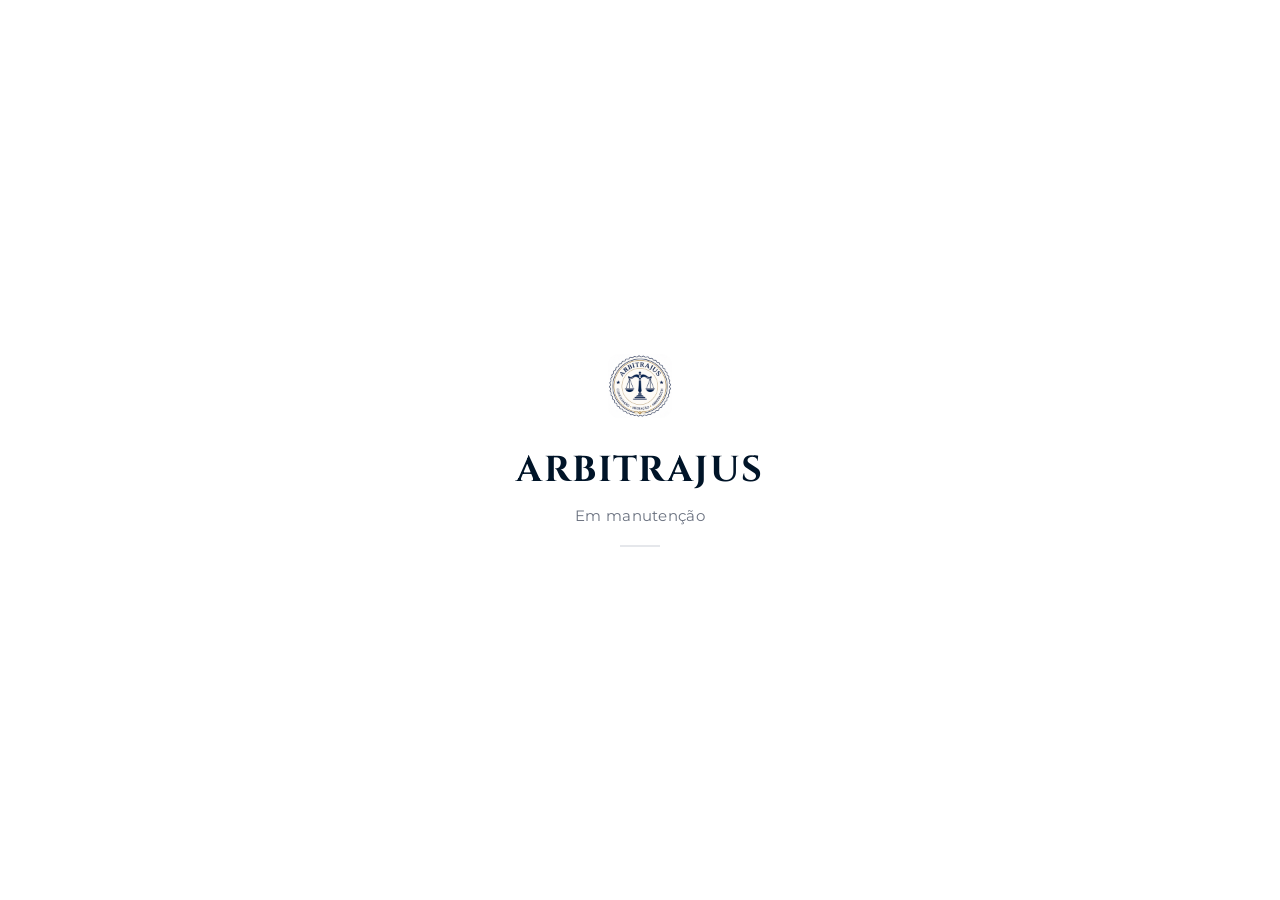
==== commit e690f841: "restore: voltar pagina de manutencao no dominio publico Co-authored-by: Cursor <cursoragent@cursor.c" ====
--- a/index.html
+++ b/index.html
@@ -2,1221 +2,63 @@
 <html lang="pt-BR">
 <head>
   <meta charset="UTF-8">
-  <link rel="icon" href="/favicon.ico?v=20260818" sizes="any">
-  <link rel="icon" type="image/png" href="/frontend/assets/img/favicon-32.png?v=20260818" sizes="32x32">
-  <link rel="apple-touch-icon" href="/frontend/assets/img/apple-touch-icon.png?v=20260818">
   <meta name="viewport" content="width=device-width, initial-scale=1.0">
-  <meta name="description" content="ARBITRAJUS. Conciliação, mediação e arbitragem online. Resolução de conflitos com tecnologia, segurança e eficiência.">
-  <title>ARBITRAJUS | Conciliação, mediação e arbitragem online</title>
-  <link rel="preconnect" href="https://fonts.googleapis.com">
-  <link rel="preconnect" href="https://fonts.gstatic.com" crossorigin>
-  <link href="https://fonts.googleapis.com/css2?family=Cinzel:wght@600;700&family=DM+Sans:wght@400;500;600;700;800&display=swap" rel="stylesheet">
-  <link rel="stylesheet" href="https://cdnjs.cloudflare.com/ajax/libs/font-awesome/6.5.2/css/all.min.css" crossorigin="anonymous">
-  <link rel="stylesheet" href="frontend/css/arbtrato.css?v=20260829a">
-  <link rel="stylesheet" href="frontend/css/widgets.css?v=20260723c">
-  <link rel="preload" as="image" href="frontend/assets/img/lagix-demo02/hero-mediation-poster.jpg?v=20260627" fetchpriority="high">
-  <script>
-    if (location.protocol === 'file:') {
-      document.addEventListener('DOMContentLoaded', function () {
-        var bar = document.createElement('div');
-        bar.setAttribute('role', 'alert');
-        bar.style.cssText = 'position:fixed;top:0;left:0;right:0;z-index:9999;background:#023047;color:#fff;padding:14px;text-align:center;font-size:14px;font-family:sans-serif;';
-        bar.innerHTML = 'Abra pelo servidor local para o site completo: execute <strong>npm start</strong> na pasta do projeto e acesse <a href="http://localhost:3000" style="color:#48cae4;">http://localhost:3000</a>';
-        document.body.prepend(bar);
-        document.body.style.paddingTop = '52px';
-      });
+  <title>ARBITRAJUS</title>
+  <link rel="icon" href="/favicon.ico" sizes="any">
+  <link rel="icon" type="image/png" href="/assets/favicon-32.png" sizes="32x32">
+  <link rel="apple-touch-icon" href="/assets/favicon-192.png">
+  <link rel="canonical" href="https://arbitrajus.com.br/">
+  <meta name="theme-color" content="#ffffff">
+  <link href="https://fonts.googleapis.com/css2?family=Cinzel:wght@600;700&family=Montserrat:wght@400;500&display=swap" rel="stylesheet">
+  <style>
+    * { box-sizing: border-box; margin: 0; padding: 0; }
+    body {
+      min-height: 100vh;
+      display: grid;
+      place-items: center;
+      background: #ffffff;
+      color: #1a1a1a;
+      font-family: Montserrat, system-ui, sans-serif;
+      padding: 2rem;
     }
-  </script>
+    .wrap {
+      text-align: center;
+      max-width: 420px;
+    }
+    .logo {
+      width: 64px;
+      height: 64px;
+      margin: 0 auto 1.5rem;
+      border-radius: 12px;
+    }
+    h1 {
+      font-family: Cinzel, serif;
+      font-size: clamp(1.75rem, 5vw, 2.25rem);
+      font-weight: 700;
+      letter-spacing: 0.04em;
+      color: #001428;
+      margin-bottom: 0.75rem;
+    }
+    p {
+      font-size: 0.95rem;
+      font-weight: 400;
+      color: #6b7280;
+      letter-spacing: 0.02em;
+    }
+    .line {
+      width: 40px;
+      height: 2px;
+      background: #e5e7eb;
+      margin: 1.25rem auto 0;
+    }
+  </style>
 </head>
-<body class="arb-theme">
-
-  <header class="arb-header">
-    <div class="arb-header-topbar">
-      <div class="container arb-header-topbar-inner">
-        <p>Infraestrutura ODR · Conciliação, mediação e arbitragem 100% digitais em todo o Brasil</p>
-        <a href="#instituicoes">Integração com tribunais e CEJUSCs</a>
-      </div>
-    </div>
-
-    <div class="arb-header-main">
-      <div class="container arb-header-main-inner">
-        <a href="index.html" class="arb-logo" aria-label="ARBITRAJUS, início">
-          <img src="frontend/assets/img/logo-2.png" alt="" class="arb-logo-img" width="76" height="76">
-          <span class="arb-logo-text"><span class="arb-logo-arbitra">ARBITRA</span><span class="arb-logo-jus">JUS</span></span>
-        </a>
-
-        <form class="arb-header-search" id="arb-header-search" role="search" autocomplete="off">
-          <label class="visually-hidden" for="arb-search-input">Buscar na plataforma</label>
-          <input
-            type="search"
-            id="arb-search-input"
-            name="q"
-            placeholder="Buscar procedimentos, setores, custas, ajuda..."
-            list="arb-search-suggestions"
-          >
-          <datalist id="arb-search-suggestions">
-            <option value="Arbitragem"></option>
-            <option value="Mediação"></option>
-            <option value="Conciliação"></option>
-            <option value="Custas"></option>
-            <option value="Notificação arbitral"></option>
-            <option value="Credenciamento"></option>
-            <option value="Tribunais"></option>
-            <option value="FAQ"></option>
-          </datalist>
-          <button type="submit" class="arb-header-search-btn" aria-label="Buscar">
-            <i class="fas fa-search" aria-hidden="true"></i>
-          </button>
-        </form>
-
-        <div class="arb-header-actions">
-          <div class="arb-header-a11y-wrap">
-            <a
-              href="#"
-              class="arb-header-tool arb-header-a11y-link"
-              id="arb-a11y-fab"
-              aria-label="Acessibilidade"
-              aria-expanded="false"
-              aria-controls="arb-a11y-panel"
-            >
-              <span class="arb-header-a11y-text">Acessibilidade</span>
-              <img
-                src="frontend/assets/img/acessibilidade-40-40.png"
-                alt=""
-                class="arb-header-a11y-icon"
-                width="40"
-                height="40"
-                decoding="async"
-              >
-            </a>
-            <div class="arb-a11y-panel arb-a11y-panel--header" id="arb-a11y-panel" role="dialog" aria-label="Acessibilidade" hidden>
-              <p class="arb-a11y-panel-title">Acessibilidade</p>
-              <button type="button" class="arb-a11y-action" data-a11y="font-up">
-                <i class="fas fa-text-height" aria-hidden="true"></i> Aumentar texto
-              </button>
-              <button type="button" class="arb-a11y-action" data-a11y="font-down">
-                <i class="fas fa-font" aria-hidden="true"></i> Diminuir texto
-              </button>
-              <button type="button" class="arb-a11y-action" data-a11y="contrast">
-                <i class="fas fa-circle-half-stroke" aria-hidden="true"></i> Alto contraste
-              </button>
-              <button type="button" class="arb-a11y-action" data-a11y="reset">
-                <i class="fas fa-rotate-left" aria-hidden="true"></i> Restaurar padrão
-              </button>
-            </div>
-          </div>
-
-          <div class="arb-header-actions-account">
-            <a href="frontend/pages/login.html" class="arb-header-tool arb-header-login-link" title="Login" aria-label="Login">
-              <span class="arb-header-tool-icon" aria-hidden="true">
-                <i class="fas fa-user-plus"></i>
-              </span>
-            </a>
-            <a href="frontend/pages/abrir-procedimento.html" class="btn-arb btn-arb-primary arb-header-cta">Abrir caso</a>
-          </div>
-
-          <button type="button" class="arb-menu-btn" id="arb-menu-btn" aria-label="Menu"><i class="fas fa-bars"></i></button>
-        </div>
-      </div>
-    </div>
-
-    <div class="arb-header-navbar">
-      <div class="container arb-header-navbar-inner">
-      <nav class="arb-nav" aria-label="Principal">
-        <div class="arb-nav-item arb-nav-item--mega">
-          <button type="button" class="arb-nav-link" aria-expanded="false" aria-haspopup="true">
-            Plataforma
-          </button>
-          <div class="arb-mega" role="region" aria-label="Plataforma">
-            <div class="container arb-mega-inner">
-              <div class="arb-mega-grid arb-mega-grid--3">
-                <div class="arb-mega-col">
-                  <p class="arb-mega-label">Acesso</p>
-                  <a href="frontend/pages/login.html" class="arb-mega-link">
-                    <span class="arb-mega-link-icon"><i class="fas fa-right-to-bracket" aria-hidden="true"></i></span>
-                    <span class="arb-mega-link-text"><strong>Acessar a plataforma</strong><small>Área do cliente e painel de casos</small></span>
-                  </a>
-                  <a href="frontend/pages/abrir-procedimento.html" class="arb-mega-link">
-                    <span class="arb-mega-link-icon"><i class="fas fa-user-plus" aria-hidden="true"></i></span>
-                    <span class="arb-mega-link-text"><strong>Cadastrar caso</strong><small>Inicie um procedimento online</small></span>
-                  </a>
-                  <a href="frontend/pages/credenciamento.html" class="arb-mega-link">
-                    <span class="arb-mega-link-icon"><i class="fas fa-briefcase" aria-hidden="true"></i></span>
-                    <span class="arb-mega-link-text"><strong>Trabalhe conosco</strong><small>Árbitros, mediadores e parceiros</small></span>
-                  </a>
-                </div>
-                <div class="arb-mega-col">
-                  <p class="arb-mega-label">Ferramentas</p>
-                  <a href="frontend/pages/validador.html" class="arb-mega-link">
-                    <span class="arb-mega-link-icon"><i class="fas fa-certificate" aria-hidden="true"></i></span>
-                    <span class="arb-mega-link-text"><strong>Validador de documentos</strong><small>Autenticidade de laudos e decisões</small></span>
-                  </a>
-                  <a href="frontend/pages/notificacao.html" class="arb-mega-link">
-                    <span class="arb-mega-link-icon"><i class="fas fa-bell" aria-hidden="true"></i></span>
-                    <span class="arb-mega-link-text"><strong>Notificação arbitral</strong><small>Orientações para partes notificadas</small></span>
-                  </a>
-                  <a href="#plataforma-cta" class="arb-mega-link">
-                    <span class="arb-mega-link-icon"><i class="fas fa-desktop" aria-hidden="true"></i></span>
-                    <span class="arb-mega-link-text"><strong>Conheça a plataforma</strong><small>Recursos e fluxo dos procedimentos</small></span>
-                  </a>
-                </div>
-                <aside class="arb-mega-feature arb-mega-feature--dark">
-                  <p class="arb-mega-feature-tag">Motor de resolução</p>
-                  <h3 class="arb-mega-feature-title">Infraestrutura global de ODR em operação</h3>
-                  <p class="arb-mega-feature-text">Protocolo, prazos, audiências, custas e rede credenciada, da abertura do caso ao termo de encerramento.</p>
-                  <a href="frontend/pages/login.html" class="btn-arb btn-arb-white">Acessar plataforma</a>
-                </aside>
-              </div>
-            </div>
-          </div>
-        </div>
-
-        <div class="arb-nav-item arb-nav-item--mega">
-          <button type="button" class="arb-nav-link" aria-expanded="false" aria-haspopup="true">
-            Soluções ADR
-          </button>
-          <div class="arb-mega" role="region" aria-label="Soluções ADR">
-            <div class="container arb-mega-inner">
-              <div class="arb-mega-grid arb-mega-grid--4">
-                <div class="arb-mega-col">
-                  <p class="arb-mega-label">Soluções</p>
-                  <a href="#solucoes" data-tab-trigger="arbitragem" class="arb-mega-link">
-                    <span class="arb-mega-link-icon"><i class="fas fa-gavel" aria-hidden="true"></i></span>
-                    <span class="arb-mega-link-text"><strong>Arbitragem online</strong><small>Decisão vinculante em ambiente digital</small></span>
-                  </a>
-                  <a href="#solucoes" data-tab-trigger="conciliacao" class="arb-mega-link">
-                    <span class="arb-mega-link-icon"><i class="fas fa-handshake" aria-hidden="true"></i></span>
-                    <span class="arb-mega-link-text"><strong>Conciliação online</strong><small>Acordos rápidos com conciliador qualificado</small></span>
-                  </a>
-                  <a href="#solucoes" data-tab-trigger="mediacao" class="arb-mega-link">
-                    <span class="arb-mega-link-icon"><i class="fas fa-scale-balanced" aria-hidden="true"></i></span>
-                    <span class="arb-mega-link-text"><strong>Mediação online</strong><small>Acordos com auxílio de mediador neutro</small></span>
-                  </a>
-                </div>
-                <div class="arb-mega-col">
-                  <p class="arb-mega-label">Serviços especializados</p>
-                  <a href="#instituicoes" class="arb-mega-link">
-                    <span class="arb-mega-link-icon"><i class="fas fa-plug" aria-hidden="true"></i></span>
-                    <span class="arb-mega-link-text"><strong>API institucional</strong><small>Integração com tribunais e sistemas parceiros</small></span>
-                  </a>
-                  <a href="#solucoes" data-tab-trigger="arbitros" class="arb-mega-link">
-                    <span class="arb-mega-link-icon"><i class="fas fa-user-tie" aria-hidden="true"></i></span>
-                    <span class="arb-mega-link-text"><strong>Soluções para árbitros ad hoc</strong><small>Gestão segura de procedimentos</small></span>
-                  </a>
-                  <a href="#equipe" class="arb-mega-link">
-                    <span class="arb-mega-link-icon"><i class="fas fa-users" aria-hidden="true"></i></span>
-                    <span class="arb-mega-link-text"><strong>Seleção de árbitros e mediadores</strong><small>Profissionais qualificados e credenciados</small></span>
-                  </a>
-                </div>
-                <div class="arb-mega-col">
-                  <p class="arb-mega-label">Documentos e orientações</p>
-                  <a href="frontend/pages/custas.html" class="arb-mega-link">
-                    <span class="arb-mega-link-icon"><i class="fas fa-calculator" aria-hidden="true"></i></span>
-                    <span class="arb-mega-link-text"><strong>Custas da arbitragem</strong><small>Valores transparentes desde o início</small></span>
-                  </a>
-                  <a href="#solucoes" class="arb-mega-link">
-                    <span class="arb-mega-link-icon"><i class="fas fa-file-contract" aria-hidden="true"></i></span>
-                    <span class="arb-mega-link-text"><strong>Cláusula arbitral e termo de compromisso</strong><small>Modelos e orientações práticas</small></span>
-                  </a>
-                  <a href="#solucoes" class="arb-mega-link">
-                    <span class="arb-mega-link-icon"><i class="fas fa-book" aria-hidden="true"></i></span>
-                    <span class="arb-mega-link-text"><strong>Regulamentos e políticas</strong><small>Normas dos procedimentos ARBITRAJUS</small></span>
-                  </a>
-                  <a href="frontend/pages/notificacao.html" class="arb-mega-link">
-                    <span class="arb-mega-link-icon"><i class="fas fa-envelope-open-text" aria-hidden="true"></i></span>
-                    <span class="arb-mega-link-text"><strong>Recebi uma notificação arbitral</strong><small>Saiba como responder com segurança</small></span>
-                  </a>
-                </div>
-                <aside class="arb-mega-feature arb-mega-feature--dark">
-                  <p class="arb-mega-feature-tag">Infraestrutura ODR</p>
-                  <h3 class="arb-mega-feature-title">Plataforma de mediação, conciliação e arbitragem.</h3>
-                  <p class="arb-mega-feature-text">Sistema digital de resolução de conflitos com validade jurídica, rede credenciada e acompanhamento em tempo real.</p>
-                  <a href="#solucoes" class="btn-arb btn-arb-white">Conheça as soluções</a>
-                </aside>
-              </div>
-            </div>
-          </div>
-        </div>
-
-        <div class="arb-nav-item arb-nav-item--mega">
-          <button type="button" class="arb-nav-link" aria-expanded="false" aria-haspopup="true">
-            Setores
-          </button>
-          <div class="arb-mega" role="region" aria-label="Setores de atuação">
-            <div class="container arb-mega-inner">
-              <div class="arb-mega-intro">
-                <p class="arb-mega-label">Setores de atuação</p>
-                <h3 class="arb-mega-intro-title">Experiência em disputas de alta complexidade</h3>
-                <p class="arb-mega-intro-text">Atuamos em conflitos contratuais, societários e regulatórios com equipes especializadas por segmento.</p>
-              </div>
-              <div class="arb-mega-sectors">
-                <a href="#setores" class="arb-mega-sector"><i class="fas fa-building" aria-hidden="true"></i><span>Imobiliária</span></a>
-                <a href="#setores" class="arb-mega-sector"><i class="fas fa-hard-hat" aria-hidden="true"></i><span>Infraestrutura / Construção</span></a>
-                <a href="#setores" class="arb-mega-sector"><i class="fas fa-chart-pie" aria-hidden="true"></i><span>Societário</span></a>
-                <a href="#setores" class="arb-mega-sector"><i class="fas fa-heart-pulse" aria-hidden="true"></i><span>Saúde</span></a>
-                <a href="#setores" class="arb-mega-sector"><i class="fas fa-bolt" aria-hidden="true"></i><span>Energia</span></a>
-                <a href="#setores" class="arb-mega-sector"><i class="fas fa-file-signature" aria-hidden="true"></i><span>Contratual</span></a>
-                <a href="#setores" class="arb-mega-sector"><i class="fas fa-briefcase" aria-hidden="true"></i><span>Trabalhista</span></a>
-                <a href="#setores" class="arb-mega-sector"><i class="fas fa-landmark" aria-hidden="true"></i><span>Administração pública</span></a>
-                <a href="#setores" class="arb-mega-sector"><i class="fas fa-store" aria-hidden="true"></i><span>Franquias</span></a>
-              </div>
-            </div>
-          </div>
-        </div>
-
-        <div class="arb-nav-item arb-nav-item--mega">
-          <button type="button" class="arb-nav-link" aria-expanded="false" aria-haspopup="true">
-            Integração
-          </button>
-          <div class="arb-mega" role="region" aria-label="Integração institucional">
-            <div class="container arb-mega-inner">
-              <div class="arb-mega-grid arb-mega-grid--3">
-                <div class="arb-mega-col">
-                  <p class="arb-mega-label">Setor público</p>
-                  <a href="#instituicoes" class="arb-mega-link">
-                    <span class="arb-mega-link-icon"><i class="fas fa-landmark" aria-hidden="true"></i></span>
-                    <span class="arb-mega-link-text"><strong>Tribunais e CEJUSCs</strong><small>Justiça multiportas e encaminhamento digital</small></span>
-                  </a>
-                  <a href="#instituicoes" class="arb-mega-link">
-                    <span class="arb-mega-link-icon"><i class="fas fa-gavel" aria-hidden="true"></i></span>
-                    <span class="arb-mega-link-text"><strong>Administração pública</strong><small>Conciliação e mediação em demandas públicas</small></span>
-                  </a>
-                  <a href="#instituicoes" class="arb-mega-link">
-                    <span class="arb-mega-link-icon"><i class="fas fa-file-signature" aria-hidden="true"></i></span>
-                    <span class="arb-mega-link-text"><strong>Convênios institucionais</strong><small>Parcerias com tribunais e entidades públicas</small></span>
-                  </a>
-                </div>
-                <div class="arb-mega-col">
-                  <p class="arb-mega-label">Parceiros privados</p>
-                  <a href="#instituicoes" class="arb-mega-link">
-                    <span class="arb-mega-link-icon"><i class="fas fa-scale-balanced" aria-hidden="true"></i></span>
-                    <span class="arb-mega-link-text"><strong>OAB e entidades de classe</strong><small>Credenciamento e operação compartilhada</small></span>
-                  </a>
-                  <a href="#instituicoes" class="arb-mega-link">
-                    <span class="arb-mega-link-icon"><i class="fas fa-network-wired" aria-hidden="true"></i></span>
-                    <span class="arb-mega-link-text"><strong>Programas corporativos</strong><small>ADR em escala para empresas e associações</small></span>
-                  </a>
-                  <a href="#contato" class="arb-mega-link">
-                    <span class="arb-mega-link-icon"><i class="fas fa-handshake" aria-hidden="true"></i></span>
-                    <span class="arb-mega-link-text"><strong>Empresas e associações</strong><small>Programas corporativos de resolução de conflitos</small></span>
-                  </a>
-                </div>
-                <aside class="arb-mega-feature arb-mega-feature--dark">
-                  <p class="arb-mega-feature-tag">Justiça multiportas</p>
-                  <h3 class="arb-mega-feature-title">Integração institucional para tribunais e parceiros</h3>
-                  <p class="arb-mega-feature-text">API de encaminhamento, gestão de procedimentos, métricas e retorno institucional. Infraestrutura privada, interoperável e sem barreiras estaduais.</p>
-                  <a href="#instituicoes" class="btn-arb btn-arb-white">Conheça as soluções</a>
-                </aside>
-              </div>
-            </div>
-          </div>
-        </div>
-
-        <div class="arb-nav-item arb-nav-item--mega">
-          <button type="button" class="arb-nav-link" aria-expanded="false" aria-haspopup="true">
-            Empresa
-          </button>
-          <div class="arb-mega" role="region" aria-label="Empresa">
-            <div class="container arb-mega-inner">
-              <div class="arb-mega-grid arb-mega-grid--3">
-                <div class="arb-mega-col">
-                  <p class="arb-mega-label">Institucional</p>
-                  <a href="#ecossistema" class="arb-mega-link">
-                    <span class="arb-mega-link-icon"><i class="fas fa-scale-balanced" aria-hidden="true"></i></span>
-                    <span class="arb-mega-link-text"><strong>Sobre a ARBITRAJUS</strong><small>Missão, visão e ecossistema digital</small></span>
-                  </a>
-                  <a href="#impacto" class="arb-mega-link">
-                    <span class="arb-mega-link-icon"><i class="fas fa-chart-line" aria-hidden="true"></i></span>
-                    <span class="arb-mega-link-text"><strong>Resultados e impacto</strong><small>Eficiência, transparência e métricas</small></span>
-                  </a>
-                  <a href="#equipe" class="arb-mega-link">
-                    <span class="arb-mega-link-icon"><i class="fas fa-user-graduate" aria-hidden="true"></i></span>
-                    <span class="arb-mega-link-text"><strong>Rede credenciada</strong><small>Árbitros, mediadores e conciliadores</small></span>
-                  </a>
-                </div>
-                <div class="arb-mega-col">
-                  <p class="arb-mega-label">Governança</p>
-                  <a href="#solucoes" class="arb-mega-link">
-                    <span class="arb-mega-link-icon"><i class="fas fa-shield-halved" aria-hidden="true"></i></span>
-                    <span class="arb-mega-link-text"><strong>Regulamentos e políticas</strong><small>Conformidade e segurança jurídica</small></span>
-                  </a>
-                  <a href="frontend/pages/privacidade.html" class="arb-mega-link">
-                    <span class="arb-mega-link-icon"><i class="fas fa-lock" aria-hidden="true"></i></span>
-                    <span class="arb-mega-link-text"><strong>Política de privacidade</strong><small>Proteção de dados e confidencialidade</small></span>
-                  </a>
-                  <a href="#faq" class="arb-mega-link">
-                    <span class="arb-mega-link-icon"><i class="fas fa-circle-question" aria-hidden="true"></i></span>
-                    <span class="arb-mega-link-text"><strong>Perguntas frequentes</strong><small>Conciliação, mediação e arbitragem</small></span>
-                  </a>
-                </div>
-                <aside class="arb-mega-feature arb-mega-feature--dark">
-                  <p class="arb-mega-feature-tag">CNPJ 65.992.148/0001-03</p>
-                  <h3 class="arb-mega-feature-title">Infraestrutura privada de resolução de conflitos</h3>
-                  <p class="arb-mega-feature-text">Operação digital em todo o Brasil, com presença em São Paulo, Brasília e Belo Horizonte.</p>
-                  <a href="#contato" class="btn-arb btn-arb-white">Fale conosco</a>
-                </aside>
-              </div>
-            </div>
-          </div>
-        </div>
-
-        <a href="#contato" class="arb-nav-link arb-nav-link--plain">Contato</a>
-      </nav>
-      </div>
-    </div>
-  </header>
-
-  <div class="arb-mobile-drawer" id="arb-mobile-drawer">
-    <div class="arb-mobile-panel">
-      <button type="button" id="arb-drawer-close" class="arb-mobile-close" aria-label="Fechar menu">&times;</button>
-      <p class="arb-mobile-title">Menu</p>
-
-      <form class="arb-header-search arb-header-search--mobile" id="arb-mobile-search" role="search">
-        <label class="visually-hidden" for="arb-mobile-search-input">Buscar</label>
-        <input type="search" id="arb-mobile-search-input" placeholder="Buscar na plataforma...">
-        <button type="submit" class="arb-header-search-btn" aria-label="Buscar"><i class="fas fa-search"></i></button>
-      </form>
-
-      <details class="arb-mobile-group">
-        <summary>Plataforma</summary>
-        <a href="frontend/pages/login.html">Acessar plataforma</a>
-        <a href="frontend/pages/abrir-procedimento.html">Cadastrar caso</a>
-        <a href="frontend/pages/credenciamento.html">Trabalhe conosco</a>
-        <a href="frontend/pages/validador.html">Validador de documentos</a>
-        <a href="frontend/pages/notificacao.html">Notificação arbitral</a>
-        <a href="#plataforma-cta">Conheça a plataforma</a>
-      </details>
-
-      <details class="arb-mobile-group">
-        <summary>Soluções ADR</summary>
-        <a href="#solucoes" data-tab-trigger="conciliacao">Conciliação online</a>
-        <a href="#solucoes" data-tab-trigger="mediacao">Mediação online</a>
-        <a href="#solucoes" data-tab-trigger="arbitragem">Arbitragem online</a>
-        <a href="#instituicoes">API institucional</a>
-        <a href="#solucoes" data-tab-trigger="arbitros">Soluções para árbitros</a>
-        <a href="frontend/pages/custas.html">Custas da arbitragem</a>
-        <a href="frontend/pages/notificacao.html">Notificação arbitral</a>
-        <a href="#equipe">Árbitros e mediadores</a>
-      </details>
-
-      <details class="arb-mobile-group">
-        <summary>Setores</summary>
-        <a href="#setores">Imobiliária</a>
-        <a href="#setores">Infraestrutura / Construção</a>
-        <a href="#setores">Societário</a>
-        <a href="#setores">Saúde</a>
-        <a href="#setores">Energia</a>
-        <a href="#setores">Contratual</a>
-        <a href="#setores">Trabalhista</a>
-        <a href="#setores">Administração pública</a>
-        <a href="#setores">Franquias</a>
-      </details>
-
-      <details class="arb-mobile-group">
-        <summary>Integração</summary>
-        <a href="#instituicoes">Tribunais e CEJUSCs</a>
-        <a href="#instituicoes">OAB e entidades de classe</a>
-        <a href="#instituicoes">Programas corporativos</a>
-        <a href="#instituicoes">API e integração digital</a>
-        <a href="#contato">Parcerias institucionais</a>
-      </details>
-
-      <details class="arb-mobile-group">
-        <summary>Empresa</summary>
-        <a href="#ecossistema">Sobre a ARBITRAJUS</a>
-        <a href="#impacto">Resultados e impacto</a>
-        <a href="#equipe">Rede credenciada</a>
-        <a href="#faq">Perguntas frequentes</a>
-        <a href="frontend/pages/privacidade.html">Política de privacidade</a>
-      </details>
-
-      <a href="#contato" class="arb-mobile-link">Contato</a>
-      <a href="#blog" class="arb-mobile-link">Blog</a>
-      <a href="frontend/pages/login.html" class="btn-arb btn-arb-primary arb-mobile-cta">Acessar plataforma</a>
-    </div>
+<body>
+  <div class="wrap">
+    <img class="logo" src="/assets/favicon-192.png" alt="" width="64" height="64">
+    <h1>ARBITRAJUS</h1>
+    <p>Em manutenção</p>
+    <div class="line"></div>
   </div>
-
-  <div class="arb-mega-backdrop" id="arb-mega-backdrop" hidden aria-hidden="true"></div>
-
-  <!-- Hero Lagix Demo 02 -->
-  <section class="arb-lagix-hero">
-    <div class="arb-lagix-hero-media" aria-hidden="true">
-      <video
-        class="arb-lagix-hero-video"
-        autoplay
-        muted
-        loop
-        playsinline
-        preload="metadata"
-        poster="frontend/assets/img/lagix-demo02/hero-mediation-poster.jpg?v=20260627"
-        tabindex="-1"
-      >
-        <source src="frontend/assets/img/lagix-demo02/hero-mediation-hq.mp4?v=20260627" type="video/mp4">
-      </video>
-      <div class="arb-lagix-hero-overlay"></div>
-    </div>
-
-    <div class="container arb-lagix-hero-inner">
-      <div class="arb-lagix-hero-col arb-lagix-hero-col--text">
-        <p class="arb-lagix-hero-lead">Conciliação, mediação e arbitragem 100% digitais, com a proximidade e o diálogo que o direito brasileiro exige.</p>
-      </div>
-
-      <div class="arb-lagix-hero-col arb-lagix-hero-col--stats">
-        <p class="arb-lagix-hero-counter">
-          +<span data-stat="100">0</span><span class="arb-lagix-hero-counter-suffix">k</span>
-        </p>
-        <div class="arb-lagix-hero-reviews">
-          <img src="frontend/assets/img/lagix-demo02/slider-review1.jpg?v=20260627" alt="" width="65" height="65" decoding="async">
-          <img src="frontend/assets/img/lagix-demo02/slider-review2.jpg?v=20260627" alt="" width="65" height="65" decoding="async">
-          <img src="frontend/assets/img/lagix-demo02/slider-review3.jpg?v=20260627" alt="" width="65" height="65" decoding="async">
-          <img src="frontend/assets/img/lagix-demo02/slider-review4.jpg?v=20260627" alt="" width="65" height="65" decoding="async">
-          <img src="frontend/assets/img/lagix-demo02/slider-review5.jpg?v=20260627" alt="" width="65" height="65" decoding="async">
-          <span class="arb-lagix-hero-reviews-plus" aria-hidden="true"><i class="fas fa-plus"></i></span>
-        </div>
-        <p class="arb-lagix-hero-rating">A satisfação dos clientes reflete<br>nosso compromisso com acordos justos</p>
-      </div>
-    </div>
-  </section>
-
-  <!-- Faixa de notícias do setor -->
-  <section class="arb-lagix-marquee" aria-label="Notícias do setor">
-    <div class="arb-lagix-marquee-viewport">
-      <div class="arb-lagix-marquee-track">
-        <article class="arb-lagix-marquee-item">
-          <img src="frontend/assets/img/lagix-demo02/marquee-01.jpg" alt="" width="48" height="48" decoding="async">
-          <span>Câmara aprova regras para mediação extrajudicial em conflitos de PMEs</span>
-        </article>
-        <article class="arb-lagix-marquee-item">
-          <img src="frontend/assets/img/lagix-demo02/marquee-02.jpg" alt="" width="48" height="48" decoding="async">
-          <span>STJ avança na justiça multiportas com mediação extrajudicial</span>
-        </article>
-        <article class="arb-lagix-marquee-item">
-          <img src="frontend/assets/img/lagix-demo02/marquee-03.jpg" alt="" width="48" height="48" decoding="async">
-          <span>Lei da Arbitragem completa 30 anos como solução estratégica empresarial</span>
-        </article>
-        <article class="arb-lagix-marquee-item">
-          <img src="frontend/assets/img/lagix-demo02/marquee-04.jpg" alt="" width="48" height="48" decoding="async">
-          <span>Arbitragem com o setor público registra alta de 34% em valores disputados</span>
-        </article>
-        <article class="arb-lagix-marquee-item">
-          <img src="frontend/assets/img/lagix-demo02/marquee-01.jpg" alt="" width="48" height="48" decoding="async">
-          <span>Mediação e arbitragem ganham espaço em contratos digitais e nuvem</span>
-        </article>
-        <article class="arb-lagix-marquee-item">
-          <img src="frontend/assets/img/lagix-demo02/marquee-02.jpg" alt="" width="48" height="48" decoding="async">
-          <span>Mais de 146 câmaras privadas atuam em conflitos consumeristas nos TJs</span>
-        </article>
-        <article class="arb-lagix-marquee-item" aria-hidden="true">
-          <img src="frontend/assets/img/lagix-demo02/marquee-01.jpg" alt="" width="48" height="48" decoding="async">
-          <span>Câmara aprova regras para mediação extrajudicial em conflitos de PMEs</span>
-        </article>
-        <article class="arb-lagix-marquee-item" aria-hidden="true">
-          <img src="frontend/assets/img/lagix-demo02/marquee-02.jpg" alt="" width="48" height="48" decoding="async">
-          <span>STJ avança na justiça multiportas com mediação extrajudicial</span>
-        </article>
-        <article class="arb-lagix-marquee-item" aria-hidden="true">
-          <img src="frontend/assets/img/lagix-demo02/marquee-03.jpg" alt="" width="48" height="48" decoding="async">
-          <span>Lei da Arbitragem completa 30 anos como solução estratégica empresarial</span>
-        </article>
-        <article class="arb-lagix-marquee-item" aria-hidden="true">
-          <img src="frontend/assets/img/lagix-demo02/marquee-04.jpg" alt="" width="48" height="48" decoding="async">
-          <span>Arbitragem com o setor público registra alta de 34% em valores disputados</span>
-        </article>
-        <article class="arb-lagix-marquee-item" aria-hidden="true">
-          <img src="frontend/assets/img/lagix-demo02/marquee-01.jpg" alt="" width="48" height="48" decoding="async">
-          <span>Mediação e arbitragem ganham espaço em contratos digitais e nuvem</span>
-        </article>
-        <article class="arb-lagix-marquee-item" aria-hidden="true">
-          <img src="frontend/assets/img/lagix-demo02/marquee-02.jpg" alt="" width="48" height="48" decoding="async">
-          <span>Mais de 146 câmaras privadas atuam em conflitos consumeristas nos TJs</span>
-        </article>
-      </div>
-    </div>
-  </section>
-
-  <!-- Impacto Lagix-style -->
-  <section class="arb-impact" id="impacto">
-    <div class="container arb-impact-wrap">
-      <div class="arb-impact-metrics">
-        <div class="arb-impact-metric arb-impact-metric--dark">
-          <span class="arb-impact-metric-label">A classificação de satisfação do cliente reflete nosso compromisso</span>
-          <p class="arb-impact-metric-value">
-            <span data-stat="10">0</span><span class="arb-impact-metric-suffix">*</span>
-          </p>
-        </div>
-        <div class="arb-impact-metric arb-impact-metric--light">
-          <span class="arb-impact-metric-label">Taxa de sucesso do cliente entregando Cliente confiável</span>
-          <p class="arb-impact-metric-value">
-            <span data-stat="97">0</span><span class="arb-impact-metric-suffix">%</span>
-          </p>
-        </div>
-      </div>
-
-      <div class="arb-impact-main">
-        <div class="arb-impact-panel">
-          <h2 class="arb-impact-title">Análise jurídica e resultados reais</h2>
-
-          <div class="arb-impact-accordion" role="region" aria-label="Análise jurídica">
-            <details class="arb-impact-item" open>
-              <summary class="arb-impact-item-head">
-                <span>Justiça, igualdade e proteção de direitos</span>
-                <i class="fas fa-chevron-down arb-impact-chevron" aria-hidden="true"></i>
-              </summary>
-              <div class="arb-impact-item-body">
-                <p>Atuamos para garantir acesso à justiça por meios adequados de solução de conflitos, com procedimentos transparentes, imparciais e alinhados ao ordenamento jurídico brasileiro.</p>
-              </div>
-            </details>
-
-            <details class="arb-impact-item">
-              <summary class="arb-impact-item-head">
-                <span>Profissionais Jurídicos Experientes</span>
-                <i class="fas fa-chevron-down arb-impact-chevron" aria-hidden="true"></i>
-              </summary>
-              <div class="arb-impact-item-body">
-                <p>Atuamos em conciliação, mediação e arbitragem com equipe especializada em disputas contratuais, societárias, imobiliárias e demais áreas do direito.</p>
-              </div>
-            </details>
-
-            <details class="arb-impact-item">
-              <summary class="arb-impact-item-head">
-                <span>Suporte Legal Constrói Confiança</span>
-                <i class="fas fa-chevron-down arb-impact-chevron" aria-hidden="true"></i>
-              </summary>
-              <div class="arb-impact-item-body">
-                <p>Nossas custas e honorários são definidos com clareza desde o início, para que as partes decidam com total transparência e segurança.</p>
-              </div>
-            </details>
-
-            <details class="arb-impact-item">
-              <summary class="arb-impact-item-head">
-                <span>Assistência Jurídica Rápida</span>
-                <i class="fas fa-chevron-down arb-impact-chevron" aria-hidden="true"></i>
-              </summary>
-              <div class="arb-impact-item-body">
-                <p>Procedimentos 100% digitais, com consultas por videoconferência e acompanhamento em tempo real na plataforma ARBITRAJUS.</p>
-              </div>
-            </details>
-          </div>
-
-          <img
-            src="frontend/assets/img/lagix/law-1.png"
-            alt=""
-            class="arb-impact-scales"
-            width="362"
-            height="344"
-            loading="lazy"
-            decoding="async"
-          >
-        </div>
-
-        <figure class="arb-impact-float-card">
-          <img
-            src="frontend/assets/img/bb212907-ff42-4068-aca3-252c5a1279aa.png"
-            alt="Profissional jurídico ARBITRAJUS"
-            width="440"
-            height="550"
-            loading="lazy"
-            decoding="async"
-          >
-        </figure>
-      </div>
-    </div>
-  </section>
-
-  <!-- Ecossistema -->
-  <section class="arb-section" id="ecossistema">
-    <div class="container">
-      <h2 class="arb-section-title">Um ecossistema digital de soluções para conflitos</h2>
-      <p class="arb-section-lead">A ARBITRAJUS é um ecossistema digital de soluções para a resolução adequada de conflitos, que integra, em um único ambiente tecnológico, conciliação, mediação e arbitragem.</p>
-      <p>Por meio de procedimentos estruturados em diferentes setores e contextos, regras claras e governança digital, oferecemos às partes previsibilidade, segurança jurídica e organização desde o início do procedimento.</p>
-      <p>Nossa plataforma foi desenvolvida para que cada conflito seja tratado de forma adequada às suas características, com transparência, eficiência e autonomia das partes.</p>
-      <a href="#setores" class="btn-arb btn-arb-primary" style="margin-top:1rem;">CONHEÇA OS SETORES ATENDIDOS</a>
-    </div>
-  </section>
-
-  <!-- Instituições -->
-  <section class="arb-section arb-section-alt arb-instituicoes" id="instituicoes">
-    <div class="container">
-      <div class="arb-instituicoes-head">
-        <div>
-          <p class="arb-instituicoes-eyebrow">Parcerias institucionais</p>
-          <h2 class="arb-section-title">Soluções para instituições</h2>
-          <p class="arb-section-lead">Infraestrutura digital de conciliação, mediação e arbitragem para tribunais, entidades de classe, empresas e organizações que precisam resolver conflitos em escala.</p>
-        </div>
-        <a href="#contato" class="btn-arb btn-arb-primary">Solicitar parceria</a>
-      </div>
-
-      <div class="arb-instituicoes-grid">
-        <article class="arb-instituicao-card">
-          <div class="arb-instituicao-icon"><i class="fas fa-landmark" aria-hidden="true"></i></div>
-          <h3>Tribunais e CEJUSCs</h3>
-          <p>Encaminhamento digital, condução de audiências de conciliação e mediação, retorno de termos e métricas para justiça multiportas.</p>
-        </article>
-        <article class="arb-instituicao-card">
-          <div class="arb-instituicao-icon"><i class="fas fa-scale-balanced" aria-hidden="true"></i></div>
-          <h3>OAB e entidades de classe</h3>
-          <p>Credenciamento de profissionais, operação compartilhada e programas de capacitação em métodos consensuais de solução de conflitos.</p>
-        </article>
-        <article class="arb-instituicao-card">
-          <div class="arb-instituicao-icon"><i class="fas fa-cloud" aria-hidden="true"></i></div>
-          <h3>Fintechs e plataformas digitais</h3>
-          <p>API de resolução de conflitos embutida em marketplaces, fintechs e operadoras, com gestão automatizada de procedimentos sob a marca ARBITRAJUS.</p>
-        </article>
-        <article class="arb-instituicao-card">
-          <div class="arb-instituicao-icon"><i class="fas fa-briefcase" aria-hidden="true"></i></div>
-          <h3>Empresas e associações</h3>
-          <p>Programas corporativos de prevenção e resolução de conflitos, com trilhas de conciliação, mediação e arbitragem por vertical de negócio.</p>
-        </article>
-        <article class="arb-instituicao-card">
-          <div class="arb-instituicao-icon"><i class="fas fa-plug" aria-hidden="true"></i></div>
-          <h3>API e integração digital</h3>
-          <p>Encaminhamento automatizado de demandas, consulta de status, retorno de acordos e relatórios agregados para sistemas institucionais.</p>
-        </article>
-        <article class="arb-instituicao-card">
-          <div class="arb-instituicao-icon"><i class="fas fa-users-gear" aria-hidden="true"></i></div>
-          <h3>Rede credenciada</h3>
-          <p>Designação automática de conciliadores, mediadores e árbitros por área de atuação, disponibilidade e especialidade técnica.</p>
-        </article>
-      </div>
-    </div>
-  </section>
-
-  <!-- Soluções (tabs) -->
-  <section class="arb-section arb-section-alt" id="solucoes">
-    <div class="container">
-      <h2 class="arb-section-title text-center">Nossas soluções</h2>
-      <p class="arb-section-lead text-center mx-auto">Nossa missão é democratizar os métodos alternativos de resolução de conflitos, facilitando o acesso à conciliação, mediação, arbitragem e apoio técnico especializado.</p>
-
-      <div class="arb-tabs" role="tablist">
-        <button type="button" class="arb-tab active" data-tab="arbitragem">Arbitragem</button>
-        <button type="button" class="arb-tab" data-tab="mediacao">Mediação</button>
-        <button type="button" class="arb-tab" data-tab="arbitros">Solução para árbitros</button>
-        <button type="button" class="arb-tab" data-tab="conciliacao">Conciliação</button>
-      </div>
-
-      <div class="arb-tab-panel active" data-panel="arbitragem">
-        <div class="arb-tab-visual arb-tab-visual--photo">
-          <img src="frontend/assets/img/martelo-arbitragem.avif" alt="Martelo da justiça, arbitragem" width="480" height="320">
-        </div>
-        <div class="arb-tab-content">
-          <h3>Arbitragem</h3>
-          <p>Resolução de conflitos em até 6 meses, com validade de título executivo judicial. Procedimento 100% digital na ARBITRAJUS.</p>
-          <p class="arb-tab-fundamento">Fundamentada na Lei nº 9.307/1996, a arbitragem é método consensual de solução de controvérsias por meio de decisão imparcial de árbitros escolhidos pelas partes, com a mesma eficácia de sentença judicial quando cumpridos os requisitos legais.</p>
-          <div class="arb-tab-links">
-            <a href="frontend/pages/login.html?tab=signup" class="btn-arb btn-arb-primary">saiba mais</a>
-            <a href="#solucoes" class="btn-arb btn-arb-outline">acesse o regulamento</a>
-          </div>
-        </div>
-      </div>
-
-      <div class="arb-tab-panel arb-tab-panel--text" data-panel="mediacao">
-        <div class="arb-tab-content">
-          <h3>Mediação</h3>
-          <p>Transformando conflitos em relacionamentos duradouros. Na mediação, as partes constroem soluções com auxílio de mediador neutro, em ambiente colaborativo e reservado.</p>
-          <p class="arb-tab-fundamento">Prevista na Lei nº 13.140/2015, a mediação é autocompositiva, voluntária e confidencial. O acordo homologado pode ser executado judicialmente, reduzindo custos, prazos e desgaste entre as partes, especialmente em disputas comerciais e contratuais.</p>
-          <ul class="arb-tab-list">
-            <li>Procedimento 100% digital, com sessões por videoconferência</li>
-            <li>Mediadores neutros e capacitados</li>
-            <li>Ideal para preservar relações comerciais e societárias</li>
-          </ul>
-          <div class="arb-tab-links">
-            <a href="frontend/pages/login.html?tab=signup" class="btn-arb btn-arb-primary">saiba mais</a>
-            <a href="frontend/pages/custas.html" class="btn-arb btn-arb-outline">custas da mediação</a>
-          </div>
-        </div>
-      </div>
-
-      <div class="arb-tab-panel arb-tab-panel--text" data-panel="arbitros">
-        <div class="arb-tab-content">
-          <h3>Solução para árbitros</h3>
-          <p>Plataforma segura e com tecnologia de ponta para conduzir procedimentos arbitrais em que você foi designado, com controle total do fluxo processual.</p>
-          <p class="arb-tab-fundamento">O árbitro ad hoc e o colegiado arbitral exigem ferramentas que garantam organização documental, prazos, sigilo e rastreabilidade. A ARBITRAJUS centraliza petições, atas, laudos e decisões em ambiente criptografado, alinhado às melhores práticas de governança arbitral.</p>
-          <ul class="arb-tab-list">
-            <li>Gestão de prazos, audiências e comunicações entre as partes</li>
-            <li>Repositório seguro de documentos e provas digitais</li>
-            <li>Relatórios e acompanhamento em tempo real do procedimento</li>
-          </ul>
-          <div class="arb-tab-links">
-            <a href="frontend/pages/credenciamento.html" class="btn-arb btn-arb-primary">saiba mais</a>
-          </div>
-        </div>
-      </div>
-
-      <div class="arb-tab-panel arb-tab-panel--text" data-panel="conciliacao">
-        <div class="arb-tab-content">
-          <h3>Conciliação</h3>
-          <p>O caminho mais ágil para o acordo. Com auxílio de conciliador qualificado, as partes buscam solução prática e imediata, em ambiente reservado e 100% digital.</p>
-          <p class="arb-tab-fundamento">Prevista no Código de Processo Civil e amplamente utilizada nos CEJUSCs e na justiça multiportas, a conciliação é método autocompositivo ideal para reduzir filas, custos e tempo de resolução, especialmente em conflitos consumeristas, trabalhistas e contratuais de menor complexidade.</p>
-          <ul class="arb-tab-list">
-            <li>Procedimento ágil, com foco em acordo rápido entre as partes</li>
-            <li>Conciliadores credenciados e experientes</li>
-            <li>Porta de entrada natural para mediação ou arbitragem, se necessário</li>
-          </ul>
-          <div class="arb-tab-links">
-            <a href="frontend/pages/login.html?tab=signup" class="btn-arb btn-arb-primary">saiba mais</a>
-            <a href="frontend/pages/custas.html" class="btn-arb btn-arb-outline">custas da conciliação</a>
-          </div>
-        </div>
-      </div>
-    </div>
-  </section>
-
-  <!-- Setores -->
-  <section class="arb-section arb-setores" id="setores">
-    <div class="container">
-      <div class="arb-setores-head">
-        <div class="arb-setores-head-text">
-          <p class="arb-setores-eyebrow">Setores atendidos</p>
-          <h2 class="arb-section-title">Possibilidades de atuação</h2>
-          <p class="arb-section-lead">Procedimentos estruturados para os principais setores da economia brasileira.</p>
-        </div>
-        <div class="arb-setores-stat">
-          <strong>9</strong>
-          <span>áreas especializadas</span>
-        </div>
-      </div>
-      <div class="arb-setores-grid" id="setores-grid">
-        <article class="arb-setor-card" data-setor="Imobiliária">
-          <div class="arb-setor-card-icon"><i class="fas fa-building" aria-hidden="true"></i></div>
-          <h3 class="arb-setor-card-title"><span>Imobiliária</span></h3>
-          <span class="arb-setor-card-arrow" aria-hidden="true"><i class="fas fa-arrow-right"></i></span>
-        </article>
-        <article class="arb-setor-card" data-setor="Infraestrutura">
-          <div class="arb-setor-card-icon"><i class="fas fa-hard-hat" aria-hidden="true"></i></div>
-          <h3 class="arb-setor-card-title"><span>Infraestrutura / Construção</span></h3>
-          <span class="arb-setor-card-arrow" aria-hidden="true"><i class="fas fa-arrow-right"></i></span>
-        </article>
-        <article class="arb-setor-card" data-setor="Societário">
-          <div class="arb-setor-card-icon"><i class="fas fa-chart-pie" aria-hidden="true"></i></div>
-          <h3 class="arb-setor-card-title"><span>Societário</span></h3>
-          <span class="arb-setor-card-arrow" aria-hidden="true"><i class="fas fa-arrow-right"></i></span>
-        </article>
-        <article class="arb-setor-card" data-setor="Saúde">
-          <div class="arb-setor-card-icon"><i class="fas fa-heart-pulse" aria-hidden="true"></i></div>
-          <h3 class="arb-setor-card-title"><span>Saúde</span></h3>
-          <span class="arb-setor-card-arrow" aria-hidden="true"><i class="fas fa-arrow-right"></i></span>
-        </article>
-        <article class="arb-setor-card" data-setor="Energia">
-          <div class="arb-setor-card-icon"><i class="fas fa-bolt" aria-hidden="true"></i></div>
-          <h3 class="arb-setor-card-title"><span>Energia</span></h3>
-          <span class="arb-setor-card-arrow" aria-hidden="true"><i class="fas fa-arrow-right"></i></span>
-        </article>
-        <article class="arb-setor-card" data-setor="Contratual">
-          <div class="arb-setor-card-icon"><i class="fas fa-file-contract" aria-hidden="true"></i></div>
-          <h3 class="arb-setor-card-title"><span>Contratual</span></h3>
-          <span class="arb-setor-card-arrow" aria-hidden="true"><i class="fas fa-arrow-right"></i></span>
-        </article>
-        <article class="arb-setor-card" data-setor="Trabalhista">
-          <div class="arb-setor-card-icon"><i class="fas fa-briefcase" aria-hidden="true"></i></div>
-          <h3 class="arb-setor-card-title"><span>Trabalhista</span></h3>
-          <span class="arb-setor-card-arrow" aria-hidden="true"><i class="fas fa-arrow-right"></i></span>
-        </article>
-        <article class="arb-setor-card" data-setor="Administração pública">
-          <div class="arb-setor-card-icon"><i class="fas fa-landmark" aria-hidden="true"></i></div>
-          <h3 class="arb-setor-card-title"><span>Administração pública</span></h3>
-          <span class="arb-setor-card-arrow" aria-hidden="true"><i class="fas fa-arrow-right"></i></span>
-        </article>
-        <article class="arb-setor-card" data-setor="Franquias">
-          <div class="arb-setor-card-icon"><i class="fas fa-store" aria-hidden="true"></i></div>
-          <h3 class="arb-setor-card-title"><span>Franquias</span></h3>
-          <span class="arb-setor-card-arrow" aria-hidden="true"><i class="fas fa-arrow-right"></i></span>
-        </article>
-      </div>
-    </div>
-  </section>
-
-  <!-- Sobre + CTA plataforma -->
-  <section class="arb-section arb-section-alt" id="plataforma-cta">
-    <div class="container">
-      <div class="arb-about-block">
-        <div>
-          <h2 class="arb-section-title">Sobre a ARBITRAJUS</h2>
-          <p>Somos a infraestrutura nacional de conciliação, mediação e arbitragem online. Acreditamos que conflitos podem ser resolvidos de forma célere, justa e transparente.</p>
-          <p>Democratizamos o acesso aos métodos consensuais com tecnologia, governança e equipe especializada em todo o território nacional.</p>
-        </div>
-        <div class="arb-highlight-box">
-          <h3>+ de 22.000</h3>
-          <p>processos de conciliação, mediação e arbitragem online</p>
-          <a href="frontend/pages/login.html" class="btn-arb btn-arb-white" style="margin-top:1.5rem;">CONHECER PLATAFORMA</a>
-        </div>
-      </div>
-    </div>
-  </section>
-
-  <!-- Equipe -->
-  <section class="arb-section arb-professionals" id="equipe">
-    <div class="container">
-      <div class="arb-professionals-head">
-        <div class="arb-professionals-head-text">
-          <p class="arb-professionals-eyebrow">Corpo técnico</p>
-          <h2 class="arb-section-title">Árbitros e mediadores credenciados</h2>
-          <p class="arb-section-lead">Profissionais habilitados para conduzir procedimentos arbitrais e de mediação na plataforma, com experiência comprovada em disputas contratuais, societárias e regulatórias.</p>
-        </div>
-        <div class="arb-professionals-stats">
-          <div class="arb-professionals-stat">
-            <strong>120+</strong>
-            <span>Profissionais na rede</span>
-          </div>
-          <div class="arb-professionals-stat">
-            <strong>9</strong>
-            <span>Áreas de atuação</span>
-          </div>
-        </div>
-      </div>
-
-      <div class="arb-professionals-toolbar">
-        <div class="arb-professionals-filters" role="tablist" aria-label="Filtrar profissionais">
-          <button type="button" class="arb-professionals-filter active" data-filter="all">Todos</button>
-          <button type="button" class="arb-professionals-filter" data-filter="arbitro">Árbitros</button>
-          <button type="button" class="arb-professionals-filter" data-filter="mediador">Mediadores</button>
-        </div>
-        <a href="frontend/pages/login.html" class="arb-professionals-link">Acessar lista completa <i class="fas fa-arrow-right" aria-hidden="true"></i></a>
-      </div>
-
-      <div class="arb-professionals-grid">
-        <article class="arb-professional-card" data-role="mediador">
-          <div class="arb-professional-card-top">
-            <img src="frontend/assets/img/lagix-demo02/slider-review1.jpg" alt="Dra. Helena Costa" class="arb-professional-avatar" width="56" height="56" loading="lazy" decoding="async">
-            <div>
-              <h3 class="arb-professional-name">Dra. Helena Costa</h3>
-              <p class="arb-professional-role">Mediação societária e imobiliária</p>
-            </div>
-            <span class="arb-professional-badge arb-professional-badge--mediador">Mediadora</span>
-          </div>
-          <p class="arb-professional-bio">Especialista em mediação societária e imobiliária, com atuação em acordos complexos entre sócios e incorporadoras.</p>
-          <div class="arb-professional-tags">
-            <span>Societário</span>
-            <span>Imobiliário</span>
-          </div>
-          <div class="arb-professional-meta">
-            <span><i class="fas fa-location-dot" aria-hidden="true"></i> São Paulo, SP</span>
-            <span><i class="fas fa-briefcase" aria-hidden="true"></i> 18 anos</span>
-          </div>
-        </article>
-
-        <article class="arb-professional-card" data-role="arbitro">
-          <div class="arb-professional-card-top">
-            <img src="frontend/assets/img/lagix-demo02/slider-review2.jpg" alt="Dr. André Kinzer" class="arb-professional-avatar" width="56" height="56" loading="lazy" decoding="async">
-            <div>
-              <h3 class="arb-professional-name">Dr. André Kinzer</h3>
-              <p class="arb-professional-role">Arbitragem contratual e infraestrutura</p>
-            </div>
-            <span class="arb-professional-badge arb-professional-badge--arbitro">Árbitro</span>
-          </div>
-          <p class="arb-professional-bio">Árbitro em disputas contratuais e de infraestrutura, com experiência em obras, concessões e cadeias de fornecimento.</p>
-          <div class="arb-professional-tags">
-            <span>Contratual</span>
-            <span>Infraestrutura</span>
-          </div>
-          <div class="arb-professional-meta">
-            <span><i class="fas fa-location-dot" aria-hidden="true"></i> Rio de Janeiro, RJ</span>
-            <span><i class="fas fa-briefcase" aria-hidden="true"></i> 22 anos</span>
-          </div>
-        </article>
-
-        <article class="arb-professional-card" data-role="arbitro">
-          <div class="arb-professional-card-top">
-            <img src="frontend/assets/img/lagix-demo02/slider-review5.jpg" alt="Dr. Roberto Alves" class="arb-professional-avatar" width="56" height="56" loading="lazy" decoding="async">
-            <div>
-              <h3 class="arb-professional-name">Dr. Roberto Alves</h3>
-              <p class="arb-professional-role">Arbitragem em energia e setor público</p>
-            </div>
-            <span class="arb-professional-badge arb-professional-badge--arbitro">Árbitro</span>
-          </div>
-          <p class="arb-professional-bio">Atua em arbitragens envolvendo energia, regulação e contratos com a administração pública, com foco em execução e compliance.</p>
-          <div class="arb-professional-tags">
-            <span>Energia</span>
-            <span>Administração pública</span>
-          </div>
-          <div class="arb-professional-meta">
-            <span><i class="fas fa-location-dot" aria-hidden="true"></i> Brasília, DF</span>
-            <span><i class="fas fa-briefcase" aria-hidden="true"></i> 25 anos</span>
-          </div>
-        </article>
-
-        <article class="arb-professional-card" data-role="mediador">
-          <div class="arb-professional-card-top">
-            <img src="frontend/assets/img/lagix-demo02/slider-review3.jpg" alt="Dra. Marina James" class="arb-professional-avatar" width="56" height="56" loading="lazy" decoding="async">
-            <div>
-              <h3 class="arb-professional-name">Dra. Marina James</h3>
-              <p class="arb-professional-role">Mediação trabalhista e franquias</p>
-            </div>
-            <span class="arb-professional-badge arb-professional-badge--mediador">Mediadora</span>
-          </div>
-          <p class="arb-professional-bio">Mediadora em conflitos trabalhistas e de franquias, com histórico de acordos preservando continuidade operacional das partes.</p>
-          <div class="arb-professional-tags">
-            <span>Trabalhista</span>
-            <span>Franquias</span>
-          </div>
-          <div class="arb-professional-meta">
-            <span><i class="fas fa-location-dot" aria-hidden="true"></i> Belo Horizonte, MG</span>
-            <span><i class="fas fa-briefcase" aria-hidden="true"></i> 15 anos</span>
-          </div>
-        </article>
-      </div>
-
-      <div class="arb-professionals-cta">
-        <div>
-          <h3 class="arb-professionals-cta-title">Faça parte do corpo técnico ARBITRAJUS</h3>
-          <p class="arb-professionals-cta-text">Árbitros e mediadores podem solicitar credenciamento para atuar em procedimentos digitais em todo o Brasil.</p>
-        </div>
-        <div class="arb-professionals-cta-actions">
-          <a href="frontend/pages/login.html" class="btn-arb btn-arb-primary">Consultar profissionais</a>
-          <a href="frontend/pages/credenciamento.html" class="btn-arb btn-arb-outline">Solicitar credenciamento</a>
-        </div>
-      </div>
-    </div>
-  </section>
-
-  <!-- Blog -->
-  <section class="arb-section arb-section-alt" id="blog">
-    <div class="container">
-      <h2 class="arb-section-title text-center">Confira os últimos artigos do nosso blog</h2>
-      <div class="arb-blog-grid" id="blog-grid">
-        <article class="arb-blog-card">
-          <div class="arb-blog-thumb">
-            <img src="frontend/assets/img/blog/blog-arbitros.jpg" alt="" width="800" height="534" loading="lazy" decoding="async">
-          </div>
-          <div class="arb-blog-body">
-            <h4>Soluções para árbitros ad hoc</h4>
-            <p>Plataforma para árbitros ad hoc resolver disputas com eficiência e tecnologia de ponta.</p>
-            <a href="#blog" class="btn-arb btn-arb-outline" style="padding:0.5rem 1rem;font-size:0.75rem;">LER MAIS</a>
-          </div>
-        </article>
-        <article class="arb-blog-card">
-          <div class="arb-blog-thumb">
-            <img src="frontend/assets/img/blog/blog-mediacao.jpg" alt="" width="800" height="534" loading="lazy" decoding="async">
-          </div>
-          <div class="arb-blog-body">
-            <h4>Mediação online com a ARBITRAJUS</h4>
-            <p>A forma mais moderna de solucionar conflitos. Economize tempo e preserve relações.</p>
-            <a href="#blog" class="btn-arb btn-arb-outline" style="padding:0.5rem 1rem;font-size:0.75rem;">LER MAIS</a>
-          </div>
-        </article>
-        <article class="arb-blog-card">
-          <div class="arb-blog-thumb">
-            <img src="frontend/assets/img/blog/blog-clausula.jpg" alt="" width="800" height="534" loading="lazy" decoding="async">
-          </div>
-          <div class="arb-blog-body">
-            <h4>Cláusula arbitral nos contratos</h4>
-            <p>Como incluir a cláusula ARBITRAJUS e garantir resolução extrajudicial eficiente.</p>
-            <a href="#blog" class="btn-arb btn-arb-outline" style="padding:0.5rem 1rem;font-size:0.75rem;">LER MAIS</a>
-          </div>
-        </article>
-      </div>
-    </div>
-  </section>
-
-  <!-- Notificação arbitral -->
-  <section class="arb-notif-cta">
-    <div class="container">
-      <h2>Alguém entrou com um processo arbitral contra você?</h2>
-      <p>Se você recebeu uma notificação arbitral, não há motivo para preocupação. Com apenas algumas etapas, você consegue se defender na plataforma ARBITRAJUS.</p>
-      <a href="frontend/pages/notificacao.html" class="btn-arb btn-arb-white">SAIBA COMO RESPONDER</a>
-    </div>
-  </section>
-
-  <!-- FAQ -->
-  <section class="arb-section arb-section-alt" id="faq">
-    <div class="container arb-faq-wrap">
-      <h2 class="arb-section-title text-center">Perguntas frequentes</h2>
-      <p class="arb-section-lead text-center mx-auto">Respostas sobre conciliação, mediação, arbitragem e uso da plataforma ARBITRAJUS.</p>
-
-      <div class="arb-faq-list">
-        <details class="arb-faq-item">
-          <summary class="arb-faq-question">O que é conciliação online?</summary>
-          <div class="arb-faq-answer"><p>É o procedimento conduzido na plataforma digital em que um conciliador qualificado auxilia as partes a buscar acordo de forma ágil, conforme os princípios do Código de Processo Civil e da justiça multiportas.</p></div>
-        </details>
-        <details class="arb-faq-item">
-          <summary class="arb-faq-question">O que é arbitragem online?</summary>
-          <div class="arb-faq-answer"><p>É o procedimento arbitral conduzido integralmente na plataforma digital, desde a instauração até a sentença, com segurança jurídica prevista na Lei nº 9.307/1996.</p></div>
-        </details>
-        <details class="arb-faq-item">
-          <summary class="arb-faq-question">O que é mediação online?</summary>
-          <div class="arb-faq-answer"><p>É o método consensual em que um mediador neutro auxilia as partes a construir um acordo, com sessões por videoconferência e documentação digital, conforme a Lei nº 13.140/2015.</p></div>
-        </details>
-        <details class="arb-faq-item">
-          <summary class="arb-faq-question">Qual a diferença entre conciliação, mediação e arbitragem?</summary>
-          <div class="arb-faq-answer"><p>Na conciliação, o foco é um acordo rápido com auxílio do conciliador. Na mediação, as partes constroem a solução com facilitador neutro. Na arbitragem, árbitros designados proferem decisão vinculante. A ARBITRAJUS oferece os três métodos conforme a natureza do conflito.</p></div>
-        </details>
-        <details class="arb-faq-item">
-          <summary class="arb-faq-question">Qual a diferença entre arbitragem e mediação?</summary>
-          <div class="arb-faq-answer"><p>Na mediação, as partes decidem o desfecho com auxílio do mediador. Na arbitragem, árbitros designados proferem decisão vinculante. Em ambos os casos, a plataforma conduz o procedimento de forma digital e segura.</p></div>
-        </details>
-        <details class="arb-faq-item">
-          <summary class="arb-faq-question">A sentença arbitral tem força de título executivo?</summary>
-          <div class="arb-faq-answer"><p>Sim. Cumpridos os requisitos legais, a sentença arbitral constitui título executivo judicial, nos termos do art. 515, VII, do Código de Processo Civil.</p></div>
-        </details>
-        <details class="arb-faq-item">
-          <summary class="arb-faq-question">Quanto tempo leva um procedimento?</summary>
-          <div class="arb-faq-answer"><p>O prazo varia conforme a complexidade do caso, o número de partes e a cooperação na produção de provas. Casos mais simples tendem a ser concluídos em prazo menor; arbitragens complexas podem estender-se por alguns meses, conforme o regulamento aplicável.</p></div>
-        </details>
-        <details class="arb-faq-item">
-          <summary class="arb-faq-question">Como funcionam as custas?</summary>
-          <div class="arb-faq-answer"><p>As custas seguem tabela transparente por faixa de valor da causa, informada antes do início do procedimento. <a href="frontend/pages/custas.html">Consulte as custas de conciliação, mediação e arbitragem</a>.</p></div>
-        </details>
-        <details class="arb-faq-item">
-          <summary class="arb-faq-question">Como iniciar um procedimento na ARBITRAJUS?</summary>
-          <div class="arb-faq-answer"><p>Cadastre-se na plataforma, informe os dados das partes e do conflito, anexe os documentos necessários e escolha o método adequado (conciliação, mediação ou arbitragem). A equipe orienta os próximos passos após a análise inicial.</p></div>
-        </details>
-        <details class="arb-faq-item">
-          <summary class="arb-faq-question">Preciso de advogado para utilizar a plataforma?</summary>
-          <div class="arb-faq-answer"><p>O acompanhamento por advogado é recomendado, especialmente em arbitragens e acordos de maior complexidade. A plataforma permite que advogados e partes atuem de forma integrada no mesmo ambiente digital.</p></div>
-        </details>
-        <details class="arb-faq-item">
-          <summary class="arb-faq-question">Recebi uma notificação arbitral. O que devo fazer?</summary>
-          <div class="arb-faq-answer"><p>Acesse a plataforma, verifique o conteúdo da notificação e apresente sua defesa dentro do prazo indicado. <a href="frontend/pages/notificacao.html">Veja o passo a passo para responder</a>.</p></div>
-        </details>
-        <details class="arb-faq-item">
-          <summary class="arb-faq-question">Os procedimentos são confidenciais?</summary>
-          <div class="arb-faq-answer"><p>Sim. Conciliação, mediação e arbitragem têm caráter reservado, salvo hipóteses previstas em lei ou acordadas pelas partes. A plataforma adota controles de acesso e proteção de dados conforme a LGPD.</p></div>
-        </details>
-        <details class="arb-faq-item">
-          <summary class="arb-faq-question">É possível conduzir todo o procedimento de forma digital?</summary>
-          <div class="arb-faq-answer"><p>Sim. Petições, documentos, notificações e audiências podem ser realizados integralmente online, com assinatura e trilha de auditoria dos atos praticados na plataforma.</p></div>
-        </details>
-        <details class="arb-faq-item">
-          <summary class="arb-faq-question">Quem são os árbitros e mediadores da plataforma?</summary>
-          <div class="arb-faq-answer"><p>São profissionais credenciados com experiência nas áreas atendidas pela ARBITRAJUS. A lista de árbitros e mediadores está disponível na seção <a href="#equipe">Corpo técnico</a> e na área logada da plataforma.</p></div>
-        </details>
-        <details class="arb-faq-item">
-          <summary class="arb-faq-question">A ARBITRAJUS atende pessoas físicas e jurídicas?</summary>
-          <div class="arb-faq-answer"><p>Sim. A plataforma é utilizada por empresas, empreendedores, profissionais liberais e pessoas físicas em conflitos contratuais, societários, consumeristas e de outras naturezas admitidas pelos regulamentos.</p></div>
-        </details>
-        <details class="arb-faq-item">
-          <summary class="arb-faq-question">Como validar laudos e decisões emitidos pela plataforma?</summary>
-          <div class="arb-faq-answer"><p>Utilize o <a href="frontend/pages/validador.html">Validador de documentos</a> informando o código de autenticidade constante no documento para confirmar sua origem e integridade.</p></div>
-        </details>
-        <details class="arb-faq-item">
-          <summary class="arb-faq-question">Como entrar em contato com a equipe ARBITRAJUS?</summary>
-          <div class="arb-faq-answer"><p>Utilize o formulário na seção <a href="#contato">Contato</a> ou consulte os canais indicados no rodapé do site.</p></div>
-        </details>
-      </div>
-    </div>
-  </section>
-
-  <!-- Contato -->
-  <section class="arb-contact" id="contato">
-    <div class="container">
-      <div class="arb-contact-grid">
-        <div class="arb-contact-intro">
-          <p class="arb-contact-eyebrow">Contato</p>
-          <h2 class="arb-section-title">Fale com a ARBITRAJUS</h2>
-          <p class="arb-section-lead">Tire dúvidas sobre conciliação, mediação, arbitragem ou credenciamento. Nossa equipe orienta empresas, advogados e partes interessadas em resolver conflitos de forma adequada.</p>
-          <ul class="arb-contact-channels">
-            <li>
-              <i class="fas fa-phone" aria-hidden="true"></i>
-              <div>
-                <strong>Telefone</strong>
-                <a href="tel:+551140000000">(11) 4000-0000</a>
-              </div>
-            </li>
-            <li>
-              <i class="fas fa-envelope" aria-hidden="true"></i>
-              <div>
-                <strong>E-mail</strong>
-                <a href="mailto:contato@arbitrajus.com.br">contato@arbitrajus.com.br</a>
-              </div>
-            </li>
-            <li>
-              <i class="fas fa-location-dot" aria-hidden="true"></i>
-              <div>
-                <strong>Atendimento</strong>
-                <span>São Paulo, Brasília e Belo Horizonte</span>
-              </div>
-            </li>
-          </ul>
-        </div>
-
-        <div class="arb-contact-panels">
-          <div class="arb-contact-panel">
-            <h3 class="arb-contact-panel-title">Envie sua mensagem</h3>
-            <p class="arb-contact-panel-lead">Retornaremos com orientações sobre procedimentos, custas ou parcerias institucionais.</p>
-            <form id="contact-form" class="arb-contact-form">
-              <div class="arb-form-field">
-                <label for="contact-nome">Nome completo</label>
-                <input type="text" id="contact-nome" name="nome" required autocomplete="name">
-              </div>
-              <div class="arb-form-field">
-                <label for="contact-email">E-mail</label>
-                <input type="email" id="contact-email" name="email" required autocomplete="email">
-              </div>
-              <div class="arb-form-field">
-                <label for="contact-mensagem">Mensagem</label>
-                <textarea id="contact-mensagem" name="mensagem" rows="4" required placeholder="Descreva brevemente sua demanda"></textarea>
-              </div>
-              <button type="submit" class="btn-arb btn-arb-primary arb-contact-submit">Enviar mensagem</button>
-            </form>
-          </div>
-        </div>
-      </div>
-    </div>
-  </section>
-
-  <!-- Footer -->
-  <footer class="arb-footer">
-    <div class="container">
-      <div class="arb-footer-grid">
-        <div class="arb-footer-col arb-footer-contacts">
-          <h4>Nossos contatos</h4>
-          <p><strong>São Paulo/SP:</strong><br>Av. Paulista, 1000, Conj. 1204, Bela Vista. CEP 01310-100</p>
-          <p><strong>Brasília/DF:</strong><br>SCS Quadra 2, Bloco C, Asa Sul. CEP 70300-000</p>
-          <p><strong>Belo Horizonte/MG:</strong><br>Rua Pernambuco, 1200, Savassi, Belo Horizonte, MG. CEP 30130-151</p>
-          <p><strong>Telefone:</strong><br><a href="tel:+551140000000">(11) 4000-0000</a></p>
-          <p><strong>CNPJ:</strong><br>65.992.148/0001-03</p>
-        </div>
-        <div class="arb-footer-col">
-          <h4>Mapa do site</h4>
-          <a href="frontend/pages/login.html">Acesse a Plataforma</a>
-          <a href="#solucoes">Cláusula de Arbitragem</a>
-          <a href="#solucoes">Termos de Uso</a>
-          <a href="#solucoes">Regulamentos</a>
-          <a href="frontend/pages/privacidade.html">Política de Privacidade</a>
-          <a href="frontend/pages/validador.html">Validador de documentos</a>
-          <a href="frontend/pages/notificacao.html">Recebi uma notificação arbitral</a>
-          <a href="#instituicoes">Instituições parceiras</a>
-          <a href="#ecossistema">Sobre a ARBITRAJUS</a>
-          <a href="#equipe">Lista de árbitros</a>
-        </div>
-        <div class="arb-footer-col arb-footer-platform">
-          <div class="arb-footer-platform-row">
-            <div class="arb-footer-platform-main">
-              <h4>Plataforma</h4>
-              <a href="frontend/pages/login.html">Área do cliente</a>
-              <a href="frontend/pages/abrir-procedimento.html">Cadastrar caso</a>
-              <a href="frontend/pages/credenciamento.html">Trabalhe conosco</a>
-              <div class="arb-social">
-                <a href="#" aria-label="Instagram"><i class="fab fa-instagram"></i></a>
-                <a href="#" aria-label="Facebook"><i class="fab fa-facebook-f"></i></a>
-                <a href="#" aria-label="YouTube"><i class="fab fa-youtube"></i></a>
-                <a href="#" aria-label="LinkedIn"><i class="fab fa-linkedin-in"></i></a>
-              </div>
-            </div>
-            <div class="arb-footer-selo-sustentavel">
-              <img src="frontend/assets/img/ODS-logo_onu.png" alt="Objetivos de Desenvolvimento Sustentável · ONU" width="140" height="140" loading="lazy">
-            </div>
-          </div>
-        </div>
-      </div>
-      <div class="arb-footer-bottom">
-        <span class="arb-footer-copy">Copyright © 2026 ARBITRAJUS</span>
-        <span class="arb-footer-cnpj">CNPJ 65.992.148/0001-03</span>
-      </div>
-    </div>
-  </footer>
-
-  <!-- Modal sucesso (como Arbtrato) -->
-  <div class="arb-modal-overlay" id="arb-success-modal">
-    <div class="arb-modal">
-      <button type="button" class="arb-modal-close" data-modal-close aria-label="Fechar">&times;</button>
-      <div class="arb-modal-icon"><img src="frontend/assets/img/logo-2.png" alt="" width="80" height="80" style="object-fit:contain;"></div>
-      <h3>Recebemos a sua mensagem!</h3>
-      <p>Em breve, nosso time entrará em contato com um retorno.</p>
-      <a href="index.html" class="btn-arb btn-arb-primary" data-modal-close style="margin-top:1rem;">voltar ao site</a>
-    </div>
-  </div>
-
-  <script type="module" src="frontend/js/widgets.js?v=20260723c"></script>
-  <script type="module" src="frontend/js/arbtrato.js?v=20260723c"></script>
 </body>
 </html>
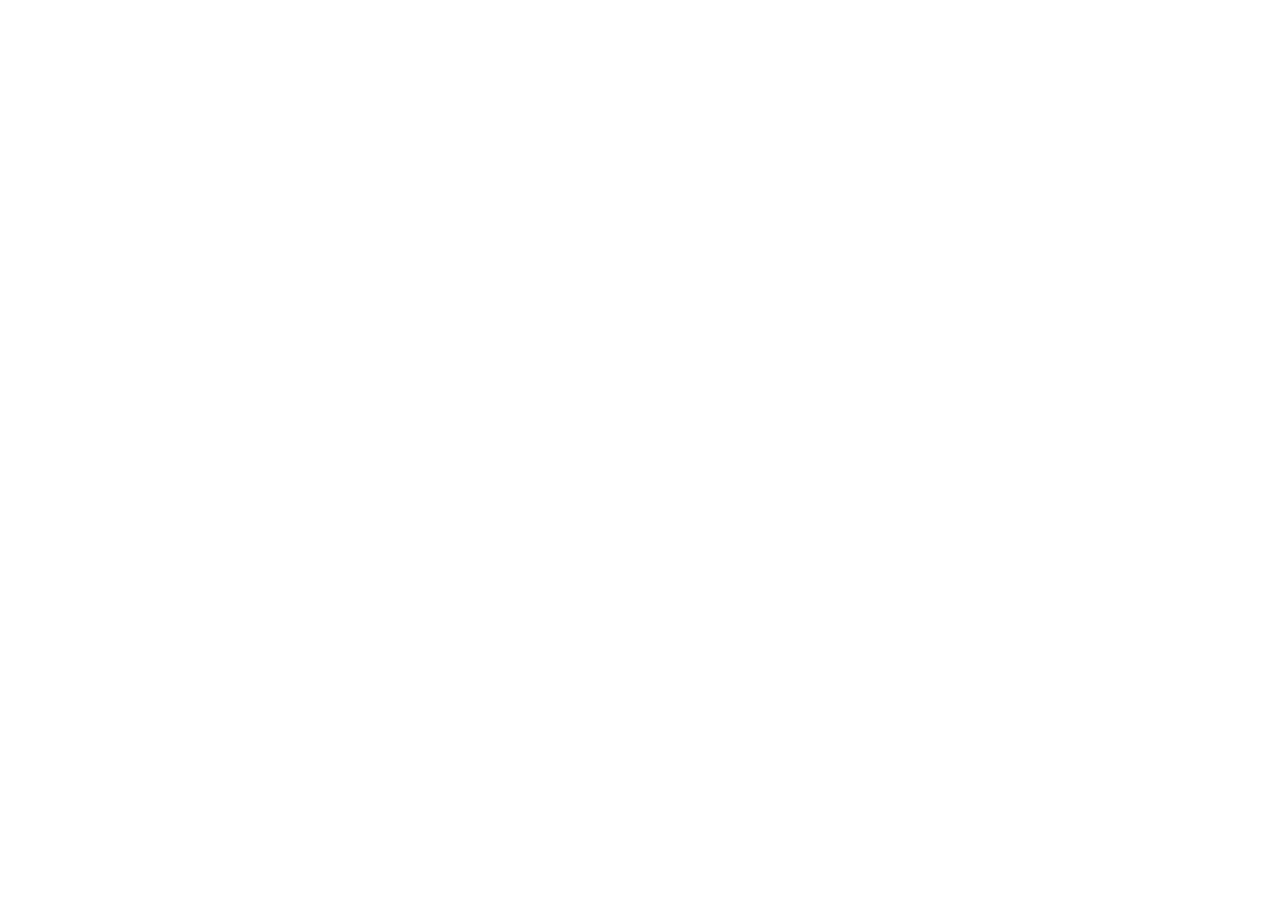
==== commit aa30107c: "Redirect arbitrajus.com.br to arbitrajus.com. Co-authored-by: Cursor <cursoragent@cursor.com>" ====
--- a/index.html
+++ b/index.html
@@ -1,64 +1,13 @@
 <!DOCTYPE html>
-<html lang="pt-BR">
+<html lang="en">
 <head>
   <meta charset="UTF-8">
-  <meta name="viewport" content="width=device-width, initial-scale=1.0">
+  <meta http-equiv="refresh" content="0;url=https://arbitrajus.com/">
+  <link rel="canonical" href="https://arbitrajus.com/">
+  <script>location.replace('https://arbitrajus.com' + location.pathname + location.search + location.hash);</script>
   <title>ARBITRAJUS</title>
-  <link rel="icon" href="/favicon.ico" sizes="any">
-  <link rel="icon" type="image/png" href="/assets/favicon-32.png" sizes="32x32">
-  <link rel="apple-touch-icon" href="/assets/favicon-192.png">
-  <link rel="canonical" href="https://arbitrajus.com.br/">
-  <meta name="theme-color" content="#ffffff">
-  <link href="https://fonts.googleapis.com/css2?family=Cinzel:wght@600;700&family=Montserrat:wght@400;500&display=swap" rel="stylesheet">
-  <style>
-    * { box-sizing: border-box; margin: 0; padding: 0; }
-    body {
-      min-height: 100vh;
-      display: grid;
-      place-items: center;
-      background: #ffffff;
-      color: #1a1a1a;
-      font-family: Montserrat, system-ui, sans-serif;
-      padding: 2rem;
-    }
-    .wrap {
-      text-align: center;
-      max-width: 420px;
-    }
-    .logo {
-      width: 64px;
-      height: 64px;
-      margin: 0 auto 1.5rem;
-      border-radius: 12px;
-    }
-    h1 {
-      font-family: Cinzel, serif;
-      font-size: clamp(1.75rem, 5vw, 2.25rem);
-      font-weight: 700;
-      letter-spacing: 0.04em;
-      color: #001428;
-      margin-bottom: 0.75rem;
-    }
-    p {
-      font-size: 0.95rem;
-      font-weight: 400;
-      color: #6b7280;
-      letter-spacing: 0.02em;
-    }
-    .line {
-      width: 40px;
-      height: 2px;
-      background: #e5e7eb;
-      margin: 1.25rem auto 0;
-    }
-  </style>
 </head>
 <body>
-  <div class="wrap">
-    <img class="logo" src="/assets/favicon-192.png" alt="" width="64" height="64">
-    <h1>ARBITRAJUS</h1>
-    <p>Em manutenção</p>
-    <div class="line"></div>
-  </div>
+  <p>Redirecting to <a href="https://arbitrajus.com/">arbitrajus.com</a>…</p>
 </body>
 </html>
